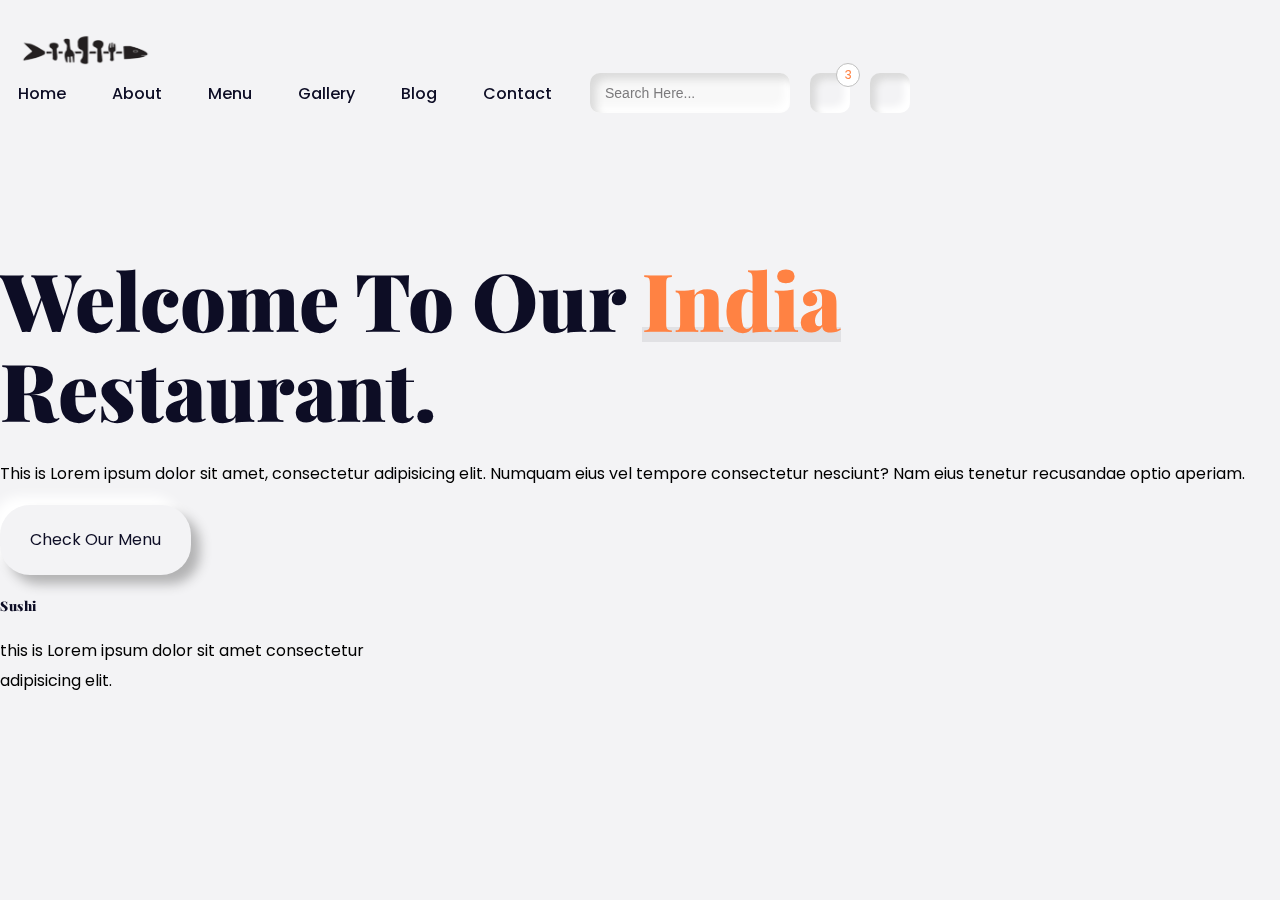
==== index.html @ f5c78d11 "Add files via upload" ====
<!DOCTYPE html>
<html lang="en">

<head>
    <meta charset="UTF-8">
    <meta http-equiv="X-UA-Compatible" content="IE=edge">
    <meta name="viewport" content="width=device-width, initial-scale=1.0">
    <title>Food Website</title>
    <!-- for icons  -->
    <link rel="stylesheet" href="https://unicons.iconscout.com/release/v4.0.0/css/line.css">
    <!-- bootstrap  -->
    <link rel="stylesheet" href="assets/css/bootstrap.min.css">
    <!-- for swiper slider  -->
    <link rel="stylesheet" href="assets/css/swiper-bundle.min.css">

    <!-- fancy box  -->
    <link rel="stylesheet" href="assets/css/jquery.fancybox.min.css">
    <!-- custom css  -->
    <link rel="stylesheet" href="style.css">
</head>

<body class="body-fixed">
    <!-- start of header  -->
    <header class="site-header">
        <div class="container">
            <div class="row">
                <div class="col-lg-2">
                    <div class="header-logo">
                        <a href="index.html">
                            <img src="logo.png" width="160" height="36" alt="Logo">
                        </a>
                    </div>
                </div>
                <div class="col-lg-10">
                    <div class="main-navigation">
                        <button class="menu-toggle"><span></span><span></span></button>
                        <nav class="header-menu">
                            <ul class="menu food-nav-menu">
                                <li><a href="#home">Home</a></li>
                                <li><a href="#about">About</a></li>
                                <li><a href="#menu">Menu</a></li>
                                <li><a href="#gallery">Gallery</a></li>
                                <li><a href="#blog">Blog</a></li>
                                <li><a href="#contact">Contact</a></li>
                            </ul>
                        </nav>
                        <div class="header-right">
                            <form action="#" class="header-search-form for-des">
                                <input type="search" class="form-input" placeholder="Search Here...">
                                <button type="submit">
                                    <i class="uil uil-search"></i>
                                </button>
                            </form>
                            <a href="javascript:void(0)" class="header-btn header-cart">
                                <i class="uil uil-shopping-bag"></i>
                                <span class="cart-number">3</span>
                            </a>
                            <a href="javascript:void(0)" class="header-btn">
                                <i class="uil uil-user-md"></i>
                            </a>
                        </div>
                    </div>
                </div>
            </div>
        </div>
    </header>
    <!-- header ends  -->

    <div id="viewport">
        <div id="js-scroll-content">
            <section class="main-banner" id="home">
                <div class="js-parallax-scene">
                    <div class="banner-shape-1 w-100" data-depth="0.30">
                        <img src="assets/images/berry.png" alt="">
                    </div>
                    <div class="banner-shape-2 w-100" data-depth="0.25">
                        <img src="assets/images/leaf.png" alt="">
                    </div>
                </div>
                <div class="sec-wp">
                    <div class="container">
                        <div class="row">
                            <div class="col-lg-6">
                                <div class="banner-text">
                                    <h1 class="h1-title">
                                        Welcome to our
                                        <span>India</span>
                                        restaurant.
                                    </h1>
                                    <p>This is Lorem ipsum dolor sit amet, consectetur adipisicing elit. Numquam eius
                                        vel tempore consectetur nesciunt? Nam eius tenetur recusandae optio aperiam.</p>
                                    <div class="banner-btn mt-4">
                                        <a href="#menu" class="sec-btn">Check our Menu</a>
                                    </div>
                                </div>
                            </div>
                            <div class="col-lg-6">
                                <div class="banner-img-wp">
                                    <div class="banner-img" style="background-image: url(assets/images/main-b.jpg);">
                                    </div>
                                </div>
                                <div class="banner-img-text mt-4 m-auto">
                                    <h5 class="h5-title">Sushi</h5>
                                    <p>this is Lorem ipsum dolor sit amet consectetur adipisicing elit.</p>
                                </div>
                            </div>
                        </div>
                    </div>
                </div>
            </section>


            <section class="brands-sec">
                <div class="container">
                    <div class="row">
                        <div class="col-lg-12">
                            <div class="brand-title mb-5">
                                <h5 class="h5-title">Trusted by 70+ companies</h5>
                            </div>
                            <div class="brands-row">
                                <div class="brands-box">
                                    <img src="assets/images/brands/b1.png" alt="">
                                </div>
                                <div class="brands-box">
                                    <img src="assets/images/brands/b2.png" alt="">
                                </div>
                                <div class="brands-box">
                                    <img src="assets/images/brands/b3.png" alt="">
                                </div>
                                <div class="brands-box">
                                    <img src="assets/images/brands/b4.png" alt="">
                                </div>
                                <div class="brands-box">
                                    <img src="assets/images/brands/b5.png" alt="">
                                </div>
                            </div>
                        </div>
                    </div>
                </div>
            </section>

            <section class="about-sec section" id="about">
                <div class="container">
                    <div class="row">
                        <div class="col-lg-12">
                            <div class="sec-title text-center mb-5">
                                <p class="sec-sub-title mb-3">About Us</p>
                                <h2 class="h2-title">Discover our <span>restaurant story</span></h2>
                                <div class="sec-title-shape mb-4">
                                    <img src="assets/images/title-shape.svg" alt="">
                                </div>
                                <p>This is Lorem ipsum dolor sit amet consectetur adipisicing elit. Saepe dolore at
                                    aspernatur eveniet temporibus placeat voluptatum quaerat accusamus possimus
                                    cupiditate, quidem impedit sed libero id perspiciatis esse earum repellat quam.
                                    Dolore modi temporibus quae possimus accusantium, cum corrupti sed deserunt iusto at
                                    sapiente nihil sint iste similique soluta dolor! Quod.</p>
                            </div>
                        </div>
                    </div>
                    <div class="row">
                        <div class="col-lg-8 m-auto">
                            <div class="about-video">
                                <div class="about-video-img" style="background-image: url(assets/images/about.jpg);">
                                </div>
                                <div class="play-btn-wp">
                                    <a href="assets/images/video.mp4" data-fancybox="video" class="play-btn">
                                        <i class="uil uil-play"></i>

                                    </a>
                                    <span>Watch The Recipe</span>
                                </div>
                            </div>
                        </div>
                    </div>
                </div>
            </section>

            <section style="background-image: url(assets/images/menu-bg.png);"
                class="our-menu section bg-light repeat-img" id="menu">
                <div class="sec-wp">
                    <div class="container">
                        <div class="row">
                            <div class="col-lg-12">
                                <div class="sec-title text-center mb-5">
                                    <p class="sec-sub-title mb-3">our menu</p>
                                    <h2 class="h2-title">wake up early, <span>eat fresh & healthy</span></h2>
                                    <div class="sec-title-shape mb-4">
                                        <img src="assets/images/title-shape.svg" alt="">
                                    </div>
                                </div>
                            </div>
                        </div>
                        <div class="menu-tab-wp">
                            <div class="row">
                                <div class="col-lg-12 m-auto">
                                    <div class="menu-tab text-center">
                                        <ul class="filters">
                                            <div class="filter-active"></div>
                                            <li class="filter" data-filter=".all, .breakfast, .lunch, .dinner">
                                                <img src="assets/images/menu-1.png" alt="">
                                                All
                                            </li>
                                            <li class="filter" data-filter=".breakfast">
                                                <img src="assets/images/menu-2.png" alt="">
                                                Breakfast
                                            </li>
                                            <li class="filter" data-filter=".lunch">
                                                <img src="assets/images/menu-3.png" alt="">
                                                Lunch
                                            </li>
                                            <li class="filter" data-filter=".dinner">
                                                <img src="assets/images/menu-4.png" alt="">
                                                Dinner
                                            </li>
                                        </ul>
                                    </div>
                                </div>
                            </div>
                        </div>
                        <div class="menu-list-row">
                            <div class="row g-xxl-5 bydefault_show" id="menu-dish">
                                <div class="col-lg-4 col-sm-6 dish-box-wp breakfast" data-cat="breakfast">
                                    <div class="dish-box text-center">
                                        <div class="dist-img">
                                            <img src="assets/images/dish/1.png" alt="">
                                        </div>
                                        <div class="dish-rating">
                                            5
                                            <i class="uil uil-star"></i>
                                        </div>
                                        <div class="dish-title">
                                            <h3 class="h3-title">Fresh Chicken Veggies</h3>
                                            <p>120 calories</p>
                                        </div>
                                        <div class="dish-info">
                                            <ul>
                                                <li>
                                                    <p>Type</p>
                                                    <b>Non Veg</b>
                                                </li>
                                                <li>
                                                    <p>Persons</p>
                                                    <b>2</b>
                                                </li>
                                            </ul>
                                        </div>
                                        <div class="dist-bottom-row">
                                            <ul>
                                                <li>
                                                    <b>Rs. 499</b>
                                                </li>
                                                <li>
                                                    <button class="dish-add-btn">
                                                        <i class="uil uil-plus"></i>
                                                    </button>
                                                </li>
                                            </ul>
                                        </div>
                                    </div>
                                </div>

                                <!-- 2 -->
                                <div class="col-lg-4 col-sm-6 dish-box-wp breakfast" data-cat="breakfast">
                                    <div class="dish-box text-center">
                                        <div class="dist-img">
                                            <img src="assets/images/dish/2.png" alt="">
                                        </div>
                                        <div class="dish-rating">
                                            4.3
                                            <i class="uil uil-star"></i>
                                        </div>
                                        <div class="dish-title">
                                            <h3 class="h3-title">Grilled Chicken</h3>
                                            <p>80 calories</p>
                                        </div>
                                        <div class="dish-info">
                                            <ul>
                                                <li>
                                                    <p>Type</p>
                                                    <b>Non Veg</b>
                                                </li>
                                                <li>
                                                    <p>Persons</p>
                                                    <b>1</b>
                                                </li>
                                            </ul>
                                        </div>
                                        <div class="dist-bottom-row">
                                            <ul>
                                                <li>
                                                    <b>Rs. 359</b>
                                                </li>
                                                <li>
                                                    <button class="dish-add-btn">
                                                        <i class="uil uil-plus"></i>
                                                    </button>
                                                </li>
                                            </ul>
                                        </div>
                                    </div>
                                </div>
                                <!-- 3 -->
                                <div class="col-lg-4 col-sm-6 dish-box-wp lunch" data-cat="lunch">
                                    <div class="dish-box text-center">
                                        <div class="dist-img">
                                            <img src="assets/images/dish/3.png" alt="">
                                        </div>
                                        <div class="dish-rating">
                                            4
                                            <i class="uil uil-star"></i>
                                        </div>
                                        <div class="dish-title">
                                            <h3 class="h3-title">Panner Noodles</h3>
                                            <p>100 calories</p>
                                        </div>
                                        <div class="dish-info">
                                            <ul>
                                                <li>
                                                    <p>Type</p>
                                                    <b>Veg</b>
                                                </li>
                                                <li>
                                                    <p>Persons</p>
                                                    <b>2</b>
                                                </li>
                                            </ul>
                                        </div>
                                        <div class="dist-bottom-row">
                                            <ul>
                                                <li>
                                                    <b>Rs. 149</b>
                                                </li>
                                                <li>
                                                    <button class="dish-add-btn">
                                                        <i class="uil uil-plus"></i>
                                                    </button>
                                                </li>
                                            </ul>
                                        </div>
                                    </div>
                                </div>

                                <!-- 4 -->
                                <div class="col-lg-4 col-sm-6 dish-box-wp lunch" data-cat="lunch">
                                    <div class="dish-box text-center">
                                        <div class="dist-img">
                                            <img src="assets/images/dish/4.png" alt="">
                                        </div>
                                        <div class="dish-rating">
                                            4.5
                                            <i class="uil uil-star"></i>
                                        </div>
                                        <div class="dish-title">
                                            <h3 class="h3-title">Chicken Noodles</h3>
                                            <p>120 calories</p>
                                        </div>
                                        <div class="dish-info">
                                            <ul>
                                                <li>
                                                    <p>Type</p>
                                                    <b>Non Veg</b>
                                                </li>
                                                <li>
                                                    <p>Persons</p>
                                                    <b>2</b>
                                                </li>
                                            </ul>
                                        </div>
                                        <div class="dist-bottom-row">
                                            <ul>
                                                <li>
                                                    <b>Rs. 379</b>
                                                </li>
                                                <li>
                                                    <button class="dish-add-btn">
                                                        <i class="uil uil-plus"></i>
                                                    </button>
                                                </li>
                                            </ul>
                                        </div>
                                    </div>
                                </div>

                                <!-- 5 -->
                                <div class="col-lg-4 col-sm-6 dish-box-wp dinner" data-cat="dinner">
                                    <div class="dish-box text-center">
                                        <div class="dist-img">
                                            <img src="assets/images/dish/5.png" alt="">
                                        </div>
                                        <div class="dish-rating">
                                            5
                                            <i class="uil uil-star"></i>
                                        </div>
                                        <div class="dish-title">
                                            <h3 class="h3-title">Bread Boiled Egg</h3>
                                            <p>120 calories</p>
                                        </div>
                                        <div class="dish-info">
                                            <ul>
                                                <li>
                                                    <p>Type</p>
                                                    <b>Non Veg</b>
                                                </li>
                                                <li>
                                                    <p>Persons</p>
                                                    <b>2</b>
                                                </li>
                                            </ul>
                                        </div>
                                        <div class="dist-bottom-row">
                                            <ul>
                                                <li>
                                                    <b>Rs. 99</b>
                                                </li>
                                                <li>
                                                    <button class="dish-add-btn">
                                                        <i class="uil uil-plus"></i>
                                                    </button>
                                                </li>
                                            </ul>
                                        </div>
                                    </div>
                                </div>
                                <!-- 6 -->
                                <div class="col-lg-4 col-sm-6 dish-box-wp dinner" data-cat="dinner">
                                    <div class="dish-box text-center">
                                        <div class="dist-img">
                                            <img src="assets/images/dish/6.png" alt="">
                                        </div>
                                        <div class="dish-rating">
                                            5
                                            <i class="uil uil-star"></i>
                                        </div>
                                        <div class="dish-title">
                                            <h3 class="h3-title">Immunity Dish</h3>
                                            <p>120 calories</p>
                                        </div>
                                        <div class="dish-info">
                                            <ul>
                                                <li>
                                                    <p>Type</p>
                                                    <b>Veg</b>
                                                </li>
                                                <li>
                                                    <p>Persons</p>
                                                    <b>2</b>
                                                </li>
                                            </ul>
                                        </div>
                                        <div class="dist-bottom-row">
                                            <ul>
                                                <li>
                                                    <b>Rs. 159</b>
                                                </li>
                                                <li>
                                                    <button class="dish-add-btn">
                                                        <i class="uil uil-plus"></i>
                                                    </button>
                                                </li>
                                            </ul>
                                        </div>
                                    </div>
                                </div>
                            </div>
                        </div>
                    </div>
                </div>
            </section>

            <section class="two-col-sec section">
                <div class="container">
                    <div class="row align-items-center">
                        <div class="col-lg-5">
                            <div class="sec-img mt-5">
                                <img src="assets/images/pizza.png" alt="">
                            </div>
                        </div>
                        <div class="col-lg-7">
                            <div class="sec-text">
                                <h2 class="xxl-title">Chicken Pepperoni</h2>
                                <p>This is Lorem ipsum dolor sit amet consectetur adipisicing elit. Amet dolores
                                    eligendi earum eveniet soluta officiis asperiores repellat, eum praesentium nihil
                                    totam. Non ipsa expedita repellat atque mollitia praesentium assumenda quo
                                    distinctio excepturi nobis tenetur, cum ab vitae fugiat hic aspernatur? Quos
                                    laboriosam, repudiandae exercitationem atque a excepturi vel. Voluptas, ipsa.</p>
                                <p>This is Lorem ipsum dolor sit amet consectetur adipisicing elit. At fugit laborum
                                    voluptas magnam sed ad illum? Minus officiis quod deserunt.</p>

                            </div>
                        </div>
                    </div>
                </div>
            </section>

            <section class="two-col-sec section pt-0">
                <div class="container">
                    <div class="row align-items-center">
                        <div class="col-lg-6 order-lg-1 order-2">
                            <div class="sec-text">
                                <h2 class="xxl-title">Chicken Pepperoni</h2>
                                <p>This is Lorem ipsum dolor sit amet consectetur adipisicing elit. Amet dolores
                                    eligendi earum eveniet soluta officiis asperiores repellat, eum praesentium nihil
                                    totam. Non ipsa expedita repellat atque mollitia praesentium assumenda quo
                                    distinctio excepturi nobis tenetur, cum ab vitae fugiat hic aspernatur? Quos
                                    laboriosam, repudiandae exercitationem atque a excepturi vel. Voluptas, ipsa.</p>
                                <p>This is Lorem ipsum dolor sit amet consectetur adipisicing elit. At fugit laborum
                                    voluptas magnam sed ad illum? Minus officiis quod deserunt.</p>
                            </div>
                        </div>
                        <div class="col-lg-6 order-lg-2 order-1">
                            <div class="sec-img">
                                <img src="assets/images/sushi.png" alt="">
                            </div>
                        </div>
                    </div>
                </div>
            </section>

            <section class="book-table section bg-light">
                <div class="book-table-shape">
                    <img src="assets/images/table-leaves-shape.png" alt="">
                </div>

                <div class="book-table-shape book-table-shape2">
                    <img src="assets/images/table-leaves-shape.png" alt="">
                </div>

                <div class="sec-wp">
                    <div class="container">
                        <div class="row">
                            <div class="col-lg-12">
                                <div class="sec-title text-center mb-5">
                                    <p class="sec-sub-title mb-3">Book Table</p>
                                    <h2 class="h2-title">Opening Table</h2>
                                    <div class="sec-title-shape mb-4">
                                        <img src="assets/images/title-shape.svg" alt="">
                                    </div>
                                </div>
                            </div>
                        </div>

                        <div class="book-table-info">
                            <div class="row align-items-center">
                                <div class="col-lg-4">
                                    <div class="table-title text-center">
                                        <h3>Monday to Thrusday</h3>
                                        <p>9:00 am - 22:00 pm</p>
                                    </div>
                                </div>
                                <div class="col-lg-4">
                                    <div class="call-now text-center">
                                        <i class="uil uil-phone"></i>
                                        <a href="tel:+91-8866998866">+91 - 8866998866</a>
                                    </div>
                                </div>
                                <div class="col-lg-4">
                                    <div class="table-title text-center">
                                        <h3>Friday to Sunday</h3>
                                        <p>11::00 am to 20:00 pm</p>
                                    </div>
                                </div>
                            </div>
                        </div>

                        <div class="row" id="gallery">
                            <div class="col-lg-10 m-auto">
                                <div class="book-table-img-slider" id="icon">
                                    <div class="swiper-wrapper">
                                        <a href="assets/images/bt1.jpg" data-fancybox="table-slider"
                                            class="book-table-img back-img swiper-slide"
                                            style="background-image: url(assets/images/bt1.jpg)"></a>
                                        <a href="assets/images/bt2.jpg" data-fancybox="table-slider"
                                            class="book-table-img back-img swiper-slide"
                                            style="background-image: url(assets/images/bt2.jpg)"></a>
                                        <a href="assets/images/bt3.jpg" data-fancybox="table-slider"
                                            class="book-table-img back-img swiper-slide"
                                            style="background-image: url(assets/images/bt3.jpg)"></a>
                                        <a href="assets/images/bt4.jpg" data-fancybox="table-slider"
                                            class="book-table-img back-img swiper-slide"
                                            style="background-image: url(assets/images/bt4.jpg)"></a>
                                        <a href="assets/images/bt1.jpg" data-fancybox="table-slider"
                                            class="book-table-img back-img swiper-slide"
                                            style="background-image: url(assets/images/bt1.jpg)"></a>
                                        <a href="assets/images/bt2.jpg" data-fancybox="table-slider"
                                            class="book-table-img back-img swiper-slide"
                                            style="background-image: url(assets/images/bt2.jpg)"></a>
                                        <a href="assets/images/bt3.jpg" data-fancybox="table-slider"
                                            class="book-table-img back-img swiper-slide"
                                            style="background-image: url(assets/images/bt3.jpg)"></a>
                                        <a href="assets/images/bt4.jpg" data-fancybox="table-slider"
                                            class="book-table-img back-img swiper-slide"
                                            style="background-image: url(assets/images/bt4.jpg)"></a>
                                    </div>

                                    <div class="swiper-button-wp">
                                        <div class="swiper-button-prev swiper-button">
                                            <i class="uil uil-angle-left"></i>
                                        </div>
                                        <div class="swiper-button-next swiper-button">
                                            <i class="uil uil-angle-right"></i>
                                        </div>
                                    </div>
                                    <div class="swiper-pagination"></div>
                                </div>
                            </div>
                        </div>


                    </div>
                </div>

            </section>

            <section class="our-team section">
                <div class="sec-wp">
                    <div class="container">
                        <div class="row">
                            <div class="col-lg-12">
                                <div class="sec-title text-center mb-5">
                                    <p class="sec-sub-title mb-3">Our Team</p>
                                    <h2 class="h2-title">Meet our Chefs</h2>
                                    <div class="sec-title-shape mb-4">
                                        <img src="assets/images/title-shape.svg" alt="">
                                    </div>
                                </div>
                            </div>
                        </div>
                        <div class="row team-slider">
                            <div class="swiper-wrapper">
                                <div class="col-lg-4 swiper-slide">
                                    <div class="team-box text-center">
                                        <div style="background-image: url(assets/images/chef/c1.jpg);"
                                            class="team-img back-img">

                                        </div>
                                        <h3 class="h3-title">Nilay Hirpara</h3>
                                        <div class="social-icon">
                                            <ul>
                                                <li>
                                                    <a href="#"><i class="uil uil-facebook-f"></i></a>
                                                </li>
                                                <li>
                                                    <a href="#">
                                                        <i class="uil uil-instagram"></i>
                                                    </a>
                                                </li>
                                                <li>
                                                    <a href="#">
                                                        <i class="uil uil-youtube"></i>
                                                    </a>
                                                </li>
                                            </ul>
                                        </div>
                                    </div>
                                </div>
                                <div class="col-lg-4 swiper-slide">
                                    <div class="team-box text-center">
                                        <div style="background-image: url(assets/images/chef/c2.jpg);"
                                            class="team-img back-img">

                                        </div>
                                        <h3 class="h3-title">Ravi Kumawat</h3>
                                        <div class="social-icon">
                                            <ul>
                                                <li>
                                                    <a href="#"><i class="uil uil-facebook-f"></i></a>
                                                </li>
                                                <li>
                                                    <a href="#">
                                                        <i class="uil uil-instagram"></i>
                                                    </a>
                                                </li>
                                                <li>
                                                    <a href="#">
                                                        <i class="uil uil-youtube"></i>
                                                    </a>
                                                </li>
                                            </ul>
                                        </div>
                                    </div>
                                </div>
                                <div class="col-lg-4 swiper-slide">
                                    <div class="team-box text-center">
                                        <div style="background-image: url(assets/images/chef/c3.jpg);"
                                            class="team-img back-img">

                                        </div>
                                        <h3 class="h3-title">Navnit Kumar</h3>
                                        <div class="social-icon">
                                            <ul>
                                                <li>
                                                    <a href="#"><i class="uil uil-facebook-f"></i></a>
                                                </li>
                                                <li>
                                                    <a href="#">
                                                        <i class="uil uil-instagram"></i>
                                                    </a>
                                                </li>
                                                <li>
                                                    <a href="#">
                                                        <i class="uil uil-youtube"></i>
                                                    </a>
                                                </li>
                                            </ul>
                                        </div>
                                    </div>
                                </div>
                                <div class="col-lg-4 swiper-slide">
                                    <div class="team-box text-center">
                                        <div style="background-image: url(assets/images/chef/c4.jpg);"
                                            class="team-img back-img">

                                        </div>
                                        <h3 class="h3-title">Pranav Badgal</h3>
                                        <div class="social-icon">
                                            <ul>
                                                <li>
                                                    <a href="#"><i class="uil uil-facebook-f"></i></a>
                                                </li>
                                                <li>
                                                    <a href="#">
                                                        <i class="uil uil-instagram"></i>
                                                    </a>
                                                </li>
                                                <li>
                                                    <a href="#">
                                                        <i class="uil uil-youtube"></i>
                                                    </a>
                                                </li>
                                            </ul>
                                        </div>
                                    </div>
                                </div>
                                <div class="col-lg-4 swiper-slide">
                                    <div class="team-box text-center">
                                        <div style="background-image: url(assets/images/chef/c5.jpg);"
                                            class="team-img back-img">

                                        </div>
                                        <h3 class="h3-title">Priyotosh Dey</h3>
                                        <div class="social-icon">
                                            <ul>
                                                <li>
                                                    <a href="#"><i class="uil uil-facebook-f"></i></a>
                                                </li>
                                                <li>
                                                    <a href="#">
                                                        <i class="uil uil-instagram"></i>
                                                    </a>
                                                </li>
                                                <li>
                                                    <a href="#">
                                                        <i class="uil uil-youtube"></i>
                                                    </a>
                                                </li>
                                            </ul>
                                        </div>
                                    </div>
                                </div>
                            </div>
                            <div class="swiper-button-wp">
                                <div class="swiper-button-prev swiper-button">
                                    <i class="uil uil-angle-left"></i>
                                </div>
                                <div class="swiper-button-next swiper-button">
                                    <i class="uil uil-angle-right"></i>
                                </div>
                            </div>
                            <div class="swiper-pagination"></div>
                        </div>
                    </div>
                </div>
            </section>

            <section class="testimonials section bg-light">
                <div class="sec-wp">
                    <div class="container">
                        <div class="row">
                            <div class="col-lg-12">
                                <div class="sec-title text-center mb-5">
                                    <p class="sec-sub-title mb-3">What they say</p>
                                    <h2 class="h2-title">What our customers <span>say about us</span></h2>
                                    <div class="sec-title-shape mb-4">
                                        <img src="assets/images/title-shape.svg" alt="">
                                    </div>
                                </div>
                            </div>
                        </div>
                        <div class="row">
                            <div class="col-lg-5">
                                <div class="testimonials-img">
                                    <img src="assets/images/testimonial-img.png" alt="">
                                </div>
                            </div>
                            <div class="col-lg-7">
                                <div class="row">
                                    <div class="col-sm-6">
                                        <div class="testimonials-box">
                                            <div class="testimonial-box-top">
                                                <div class="testimonials-box-img back-img"
                                                    style="background-image: url(assets/images/testimonials/t1.jpg);">
                                                </div>
                                                <div class="star-rating-wp">
                                                    <div class="star-rating">
                                                        <span class="star-rating__fill" style="width:85%"></span>
                                                    </div>
                                                </div>

                                            </div>
                                            <div class="testimonials-box-text">
                                                <h3 class="h3-title">
                                                    Nilay Hirpara
                                                </h3>
                                                <p>Lorem, ipsum dolor sit amet consectetur adipisicing elit. Itaque,
                                                    quisquam.</p>
                                            </div>
                                        </div>
                                    </div>
                                    <div class="col-sm-6">
                                        <div class="testimonials-box">
                                            <div class="testimonial-box-top">
                                                <div class="testimonials-box-img back-img"
                                                    style="background-image: url(assets/images/testimonials/t2.jpg);">
                                                </div>
                                                <div class="star-rating-wp">
                                                    <div class="star-rating">
                                                        <span class="star-rating__fill" style="width:80%"></span>
                                                    </div>
                                                </div>

                                            </div>
                                            <div class="testimonials-box-text">
                                                <h3 class="h3-title">
                                                    Ravi Kumawat
                                                </h3>
                                                <p>Lorem, ipsum dolor sit amet consectetur adipisicing elit. Itaque,
                                                    quisquam.</p>
                                            </div>
                                        </div>
                                    </div>
                                    <div class="col-sm-6">
                                        <div class="testimonials-box">
                                            <div class="testimonial-box-top">
                                                <div class="testimonials-box-img back-img"
                                                    style="background-image: url(assets/images/testimonials/t3.jpg);">
                                                </div>
                                                <div class="star-rating-wp">
                                                    <div class="star-rating">
                                                        <span class="star-rating__fill" style="width:89%"></span>
                                                    </div>
                                                </div>

                                            </div>
                                            <div class="testimonials-box-text">
                                                <h3 class="h3-title">
                                                    Navnit Kumar
                                                </h3>
                                                <p>Lorem, ipsum dolor sit amet consectetur adipisicing elit. Itaque,
                                                    quisquam.</p>
                                            </div>
                                        </div>
                                    </div>
                                    <div class="col-sm-6">
                                        <div class="testimonials-box">
                                            <div class="testimonial-box-top">
                                                <div class="testimonials-box-img back-img"
                                                    style="background-image: url(assets/images/testimonials/t4.jpg);">
                                                </div>
                                                <div class="star-rating-wp">
                                                    <div class="star-rating">
                                                        <span class="star-rating__fill" style="width:100%"></span>
                                                    </div>
                                                </div>

                                            </div>
                                            <div class="testimonials-box-text">
                                                <h3 class="h3-title">
                                                    Somyadeep Bhowmik
                                                </h3>
                                                <p>Lorem, ipsum dolor sit amet consectetur adipisicing elit. Itaque,
                                                    quisquam.</p>
                                            </div>
                                        </div>
                                    </div>
                                </div>
                            </div>
                        </div>
                    </div>
                </div>
            </section>

            <section class="faq-sec section-repeat-img" style="background-image: url(assets/images/faq-bg.png);">
                <div class="sec-wp">
                    <div class="container">
                        <div class="row">
                            <div class="col-lg-12">
                                <div class="sec-title text-center mb-5">
                                    <p class="sec-sub-title mb-3">faqs</p>
                                    <h2 class="h2-title">Frequently <span>asked questions</span></h2>
                                    <div class="sec-title-shape mb-4">
                                        <img src="assets/images/title-shape.svg" alt="">
                                    </div>
                                </div>
                            </div>
                        </div>

                        <div class="faq-row">
                            <div class="faq-box">
                                <h4 class="h4-title">What are the login hours?</h4>
                                <p>It is Lorem ipsum dolor, sit amet consectetur adipisicing elit. Temporibus ipsum
                                    vitae fugit laboriosam dolor distinctio.</p>
                            </div>
                            <div class="faq-box">
                                <h4 class="h4-title">What do i get my refund?</h4>
                                <p>It is Lorem ipsum dolor, sit amet consectetur adipisicing elit. Temporibus ipsum
                                    vitae fugit laboriosam dolor distinctio. Lorem ipsum dolor sit amet.</p>
                            </div>
                            <div class="faq-box">
                                <h4 class="h4-title">How long it will take food to arrive?</h4>
                                <p>It is Lorem ipsum dolor, sit amet consectetur adipisicing elit. Temporibus ipsum
                                    vitae fugit laboriosam dolor distinctio.</p>
                            </div>
                            <div class="faq-box">
                                <h4 class="h4-title">Does your restaurant has both veg and non veg?</h4>
                                <p>It is Lorem ipsum dolor, sit amet consectetur adipisicing elit. Temporibus ipsum
                                    vitae fugit laboriosam dolor distinctio. Lorem ipsum, dolor sit amet consectetur
                                    adipisicing elit. Voluptates, distinctio?</p>
                            </div>
                            <div class="faq-box">
                                <h4 class="h4-title">What is cost of food delivery?</h4>
                                <p>It is Lorem ipsum dolor, sit amet consectetur adipisicing elit. Temporibus ipsum
                                    vitae fugit laboriosam dolor distinctio. Lorem ipsum dolor sit amet consectetur,
                                    adipisicing elit. Nam officiis ducimus, cum enim repudiandae animi.</p>
                            </div>
                            <div class="faq-box">
                                <h4 class="h4-title">Who is eligible for pro membership?</h4>
                                <p>It is Lorem ipsum dolor, sit amet consectetur adipisicing elit. Temporibus ipsum
                                    vitae fugit laboriosam dolor distinctio. </p>
                            </div>
                        </div>

                    </div>
                </div>

            </section>


            <div class="bg-pattern bg-light repeat-img"
                style="background-image: url(assets/images/blog-pattern-bg.png);">
                <section class="blog-sec section" id="blog">
                    <div class="sec-wp">
                        <div class="container">
                            <div class="row">
                                <div class="col-lg-12">
                                    <div class="sec-title text-center mb-5">
                                        <p class="sec-sub-title mb-3">Our blog</p>
                                        <h2 class="h2-title">Latest Publications</span></h2>
                                        <div class="sec-title-shape mb-4">
                                            <img src="assets/images/title-shape.svg" alt="">
                                        </div>
                                    </div>
                                </div>
                            </div>
                            <div class="row">
                                <div class="col-lg-4">
                                    <div class="blog-box">
                                        <div class="blog-img back-img"
                                            style="background-image: url(assets/images/blog/blog1.jpg);"></div>
                                        <div class="blog-text">
                                            <p class="blog-date">September.15.2021</p>
                                            <a href="#" class="h4-title">Energy Drink which you can make at home.</a>
                                            <p>Lorem ipsum dolor sit amet consectetur, adipisicing elit. Pariatur ipsa
                                                explicabo atque reprehenderit beatae! Accusantium soluta consequuntur
                                                blanditiis amet ad.</p>
                                            <a href="#" class="sec-btn">Read More</a>
                                        </div>
                                    </div>
                                </div>
                                <div class="col-lg-4">
                                    <div class="blog-box">
                                        <div class="blog-img back-img"
                                            style="background-image: url(assets/images/blog/blog2.jpg);"></div>
                                        <div class="blog-text">
                                            <p class="blog-date">October.15.2021</p>
                                            <a href="#" class="h4-title">Fresh Veggie and rice combo for dinner.</a>
                                            <p>Lorem ipsum dolor sit amet consectetur, adipisicing elit. Pariatur ipsa
                                                explicabo atque reprehenderit beatae! Accusantium soluta consequuntur
                                                blanditiis amet ad.</p>
                                            <a href="#" class="sec-btn">Read More</a>
                                        </div>
                                    </div>
                                </div>
                                <div class="col-lg-4">
                                    <div class="blog-box">
                                        <div class="blog-img back-img"
                                            style="background-image: url(assets/images/blog/blog3.jpg);"></div>
                                        <div class="blog-text">
                                            <p class="blog-date">November.15.2021</p>
                                            <a href="#" class="h4-title">Chicken burger with double nuggets</a>
                                            <p>Lorem ipsum dolor sit amet consectetur, adipisicing elit. Pariatur ipsa
                                                explicabo atque reprehenderit beatae! Accusantium soluta consequuntur
                                                blanditiis amet ad.</p>
                                            <a href="#" class="sec-btn">Read More</a>
                                        </div>
                                    </div>
                                </div>
                            </div>
                        </div>
                    </div>
                </section>

                <section class="newsletter-sec section pt-0">
                    <div class="sec-wp">
                        <div class="container">
                            <div class="row">
                                <div class="col-lg-8 m-auto">
                                    <div class="newsletter-box text-center back-img white-text"
                                        style="background-image: url(assets/images/news.jpg);">
                                        <div class="bg-overlay dark-overlay"></div>
                                        <div class="sec-wp">
                                            <div class="newsletter-box-text">
                                                <h2 class="h2-title">Subscribe our newsletter</h2>
                                                <p>This is Lorem ipsum dolor sit amet consectetur adipisicing elit ad
                                                    veritatis.</p>
                                            </div>
                                            <form action="#" class="newsletter-form">
                                                <input type="email" class="form-input"
                                                    placeholder="Enter your Email Here" required>
                                                <button type="submit" class="sec-btn primary-btn">Submit</button>
                                            </form>
                                        </div>
                                    </div>
                                </div>
                            </div>
                        </div>
                    </div>
                </section>
            </div>

            <!-- footer starts  -->
            <footer class="site-footer" id="contact">
                <div class="top-footer section">
                    <div class="sec-wp">
                        <div class="container">
                            <div class="row">
                                <div class="col-lg-4">
                                    <div class="footer-info">
                                        <div class="footer-logo">
                                            <a href="index.html">
                                                <img src="logo.png" alt="">
                                            </a>
                                        </div>
                                        <p>Lorem ipsum, dolor sit amet consectetur adipisicing elit. Mollitia, tenetur.
                                        </p>
                                        <div class="social-icon">
                                            <ul>
                                                <li>
                                                    <a href="#">
                                                        <i class="uil uil-facebook-f"></i>
                                                    </a>
                                                </li>
                                                <li>
                                                    <a href="#">
                                                        <i class="uil uil-instagram"></i>
                                                    </a>
                                                </li>
                                                <li>
                                                    <a href="#">
                                                        <i class="uil uil-github-alt"></i>
                                                    </a>
                                                </li>
                                                <li>
                                                    <a href="#">
                                                        <i class="uil uil-youtube"></i>
                                                    </a>
                                                </li>
                                            </ul>
                                        </div>
                                    </div>
                                </div>
                                <div class="col-lg-8">
                                    <div class="footer-flex-box">
                                        <div class="footer-table-info">
                                            <h3 class="h3-title">open hours</h3>
                                            <ul>
                                                <li><i class="uil uil-clock"></i> Mon-Thurs : 9am - 22pm</li>
                                                <li><i class="uil uil-clock"></i> Fri-Sun : 11am - 22pm</li>
                                            </ul>
                                        </div>
                                        <div class="footer-menu food-nav-menu">
                                            <h3 class="h3-title">Links</h3>
                                            <ul class="column-2">
                                                <li>
                                                    <a href="#home" class="footer-active-menu">Home</a>
                                                </li>
                                                <li><a href="#about">About</a></li>
                                                <li><a href="#menu">Menu</a></li>
                                                <li><a href="#gallery">Gallery</a></li>
                                                <li><a href="#blog">Blog</a></li>
                                                <li><a href="#contact">Contact</a></li>
                                            </ul>
                                        </div>
                                        <div class="footer-menu">
                                            <h3 class="h3-title">Company</h3>
                                            <ul>
                                                <li><a href="#">Terms & Conditions</a></li>
                                                <li><a href="#">Privacy Policy</a></li>
                                                <li><a href="#">Cookie Policy</a></li>
                                            </ul>
                                        </div>
                                    </div>
                                </div>
                            </div>
                        </div>
                    </div>
                </div>
                <div class="bottom-footer">
                    <div class="container">
                        <div class="row">
                            <div class="col-lg-12 text-center">
                                <div class="copyright-text">
                                    <p>Copyright &copy; 2021 <span class="name">TechieCoder.</span>All Rights Reserved.
                                    </p>
                                </div>
                            </div>
                        </div>
                        <button class="scrolltop"><i class="uil uil-angle-up"></i></button>
                    </div>
                </div>
            </footer>



        </div>
    </div>





    <!-- jquery  -->
    <script src="assets/js/jquery-3.5.1.min.js"></script>
    <!-- bootstrap -->
    <script src="assets/js/bootstrap.min.js"></script>
    <script src="assets/js/popper.min.js"></script>

    <!-- fontawesome  -->
    <script src="assets/js/font-awesome.min.js"></script>

    <!-- swiper slider  -->
    <script src="assets/js/swiper-bundle.min.js"></script>

    <!-- mixitup -- filter  -->
    <script src="assets/js/jquery.mixitup.min.js"></script>

    <!-- fancy box  -->
    <script src="assets/js/jquery.fancybox.min.js"></script>

    <!-- parallax  -->
    <script src="assets/js/parallax.min.js"></script>

    <!-- gsap  -->
    <script src="assets/js/gsap.min.js"></script>

    <!-- scroll trigger  -->
    <script src="assets/js/ScrollTrigger.min.js"></script>
    <!-- scroll to plugin  -->
    <script src="assets/js/ScrollToPlugin.min.js"></script>
    <!-- rellax  -->
    <!-- <script src="assets/js/rellax.min.js"></script> -->
    <!-- <script src="assets/js/rellax-custom.js"></script> -->
    <!-- smooth scroll  -->
    <script src="assets/js/smooth-scroll.js"></script>
    <!-- custom js  -->
    <script src="main.js"></script>

</body>

</html>
---- style.css ----
@import url('https://fonts.googleapis.com/css2?family=Playfair+Display:ital,wght@0,400;0,500;0,600;0,700;0,800;0,900;1,400;1,500;1,600;1,700;1,800;1,900&family=Poppins:ital,wght@0,100;0,200;0,300;0,400;0,500;0,600;0,700;0,800;1,100;1,200;1,300;1,400;1,500;1,600;1,700&display=swap');
/* font-family: 'Playfair Display', serif;
font-family: 'Poppins', sans-serif; */

body {
    font-family: 'Poppins', sans-serif;
    text-rendering: optimizeLegibility !important;
    background: #f3f3f5;
}

.body-fixed {
    position: fixed;
    width: 100%;
    height: 100vh;
    top: auto;
    left: auto;
}

body, html {
    overflow-x: hidden;
}

img {
    max-width: 100%;
}

.site-header {
    position: fixed;
    padding: 30px 0;
    display: flex;
    align-items: center;
    top: 0;
    left: 0;
    width: 100%;
    z-index: 99;
    transition: 0.5s;
    border-bottom: 1px solid transparent;
}

.site-header.sticky_head {
    background: rgb(255 255 255 / 80%);
    padding: 20px 0;
    border-color: #f2f2f2;
    backdrop-filter: blur(20px);
}

.main-navigation {
    display: flex;
    width: 100%;
    height: 100%;
    justify-content: flex-end;
    align-items: center;
}

.main-navigation .menu li {
    display: inline-block;
    position: relative;
    margin: 0 6px;
}

.main-navigation .menu li:first-child {
    margin-left: 0;
}

.main-navigation .menu li:last-child {
    margin-right: 0;
}

.main-navigation .menu li:hover>ul, .main-navigation .menu li.focus>ul {
    opacity: 1;
    margin-top: 6px;
    visibility: visible;
}

a {
    background-color: transparent;
    text-decoration: none !important;
    outline: none !important;
}

ul {
    list-style: none;
    margin: 0;
    padding: 0;
}

.main-navigation .menu ul a {
    width: 200px;
}

.main-navigation .menu li:hover>ul, .main-navigation .menu li.focus>ul {
    left: auto;
}

.main-navigation .menu li a {
    display: flex;
    transition: 0.3s;
    position: relative;
    justify-content: center;
    align-items: center;
    color: #0d0d25;
    text-transform: capitalize;
    font-weight: 500;
    padding: 5px 18px;
    border-radius: 30px;
}

.main-navigation .menu li a:hover, .main-navigation .menu li .active-menu, .main-navigation .menu .sub-menu li .active-sub-menu {
    color: #ff8243;
    background: #f3f3f5;
    box-shadow: inset 8px 8px 12px #e2e2e2, inset -8px -8px 12px #ffffff;
}

.header-right {
    margin-left: 40px;
    display: flex;
    flex-wrap: wrap;
    align-items: center;
}

.header-btn {
    width: 40px;
    height: 40px;
    display: inline-flex;
    justify-content: center;
    border-radius: 10px;
    position: relative;
    margin-left: 20px;
    transition: 0.3s;
    box-shadow: inset 6px 6px 7px #dadada, inset -6px -6px 7px #ffffff;
    align-items: center;
}

.cart-number {
    position: absolute;
    top: -10px;
    right: -10px;
    width: 22px;
    height: 22px;
    display: flex;
    justify-content: center;
    align-items: center;
    border-radius: 50%;
    background: #ffffff;
    font-size: 12px;
    border: 1px solid #bfbfbf;
    color: #ff8243;
}

.header-btn:hover {
    background: linear-gradient(145deg, #dcdcdc, #ffffff);
    box-shadow: 20px 20px 60px #cfcfd0, -20px -20px 60px #ffffff;
}

.header-search-form {
    position: relative;
}

.for-des {
    display: block !important;
}

.header-search-form button {
    background: transparent;
    border: none;
    padding: 0;
    position: absolute;
    right: 0;
    top: 50%;
    transform: translate(0, -50%);
    width: 48px;
    height: 100%;
    opacity: 0.5;
}

.header-search-form .form-input {
    font-size: 14px;
    padding-right: 40px;
    width: 200px;
    height: 40px;
}

.form-input::placeholder {
    color: rgba(70 69 71 / 0.7);
}

.form-input {
    width: 100%;
    height: 50px;
    outline: none !important;
    padding: 10px 15px;
    color: #0d0d25;
    -webkit-appearance: none;
    border-radius: 10px;
    border: none;
    background: #f8f8f8;
    box-shadow: inset 6px 6px 8px #dadada, inset -6px -6px 8px #ffffff;
}

* {
    -webkit-tap-highlight-color: transparent;
}

.uil {
    color: #ff8243;
}

@media screen and (min-width: 992px) {
    .menu-toggle {
        display: none;
    }
}

@media (min-width: 1500px) {
    .container {
        max-width: 1368px;
    }
}

@media (min-width: 2100px) {
    .container {
        max-width: 1400px;
    }
    p, body, button, input {
        font-size: 18px;
        line-height: 32px;
    }
}

@media (max-width: 1399px) {
    .header-right {
        margin-left: 20px;
    }
    .main-navigation .menu li {
        margin: 0 3px;
    }
}

@media (max-width: 1199px) {
    .header-btn {
        margin-left: 10px;
    }
    .header-right {
        margin-left: 10px;
    }
    .main-navigation .menu li {
        margin: 0;
    }
    .main-navigation .menu li a {
        padding: 4px 15px;
        font-size: 15px;
    }
    .header-search-form .form-input {
        width: 170px;
    }
}

@media (max-width: 991px) {
    .section {
        padding-top: 85px;
        padding-bottom: 85px;
    }
    .for-des {
        display: none !important;
    }
    .for-mob {
        display: block !important;
    }
    .site-header .container {
        max-width: 100%;
        padding: 0;
        height: 100%;
    }
    .site-header .container .row {
        margin: 0;
        height: 100%;
    }
    .site-header .container .row .col-lg-2 {
        width: auto;
        padding: 0;
        height: 100%;
        position: absolute;
        top: 0;
        left: 30px;
        z-index: 2;
        display: flex;
        align-items: center;
    }
    .menu-toggle {
        position: absolute;
        top: 50%;
        right: 30px;
        border: none;
        outline: none !important;
        background: transparent;
        width: 40px;
        height: 40px;
        transform: translate(0, -50%);
        z-index: 100;
        box-shadow: inset 6px 6px 7px #dadada, -6px -6px 10px #ffffff;
        border-radius: 10px;
        padding: 0 8px;
    }
    .menu-toggle span {
        display: block;
        width: 100%;
        height: 4px;
        background: #ff8243;
        margin-bottom: 5px;
        transition: 0.3s;
        border-radius: 5px;
        position: relative;
    }
    .menu-toggle span:last-child {
        margin: 0;
    }
    .toggled .menu-toggle span:nth-child(1) {
        transform: rotate(45deg);
        top: 5px;
    }
    .toggled .menu-toggle span:nth-child(2) {
        transform: rotate(-45deg);
        top: -4px;
    }
    .toggled .menu-toggle span:nth-child(3) {
        opacity: 0;
        height: 0;
    }
    .toggled .header-menu {
        transform: translateY(0);
    }
    .header-menu {
        height: 100vh;
        position: absolute;
        top: 0;
        left: 0;
        width: 100%;
        padding-top: max(9vh, 30px);
        padding-left: max(6vh, 30px);
        z-index: 99;
        transition: 1s cubic-bezier(0.165, 0.84, 0.44, 1);
        overflow-y: auto;
        transform: translateY(-100%);
        background-image: url(assets/images/blog-pattern-bg.png);
        background-position: center;
        background-color: #f3f3f5;
    }
    .main-navigation .menu li {
        display: block;
        float: none;
        margin: 0;
        margin-bottom: max(20px, 4vh);
    }
    .main-navigation .menu li a {
        display: inline-block;
        font-size: max(16px, 2vh);
    }
    .main-navigation .menu .sub-menu {
        max-width: 220px;
        opacity: 1;
        visibility: visible;
        display: none;
    }
    .main-navigation .menu .sub-menu li {
        margin-bottom: 5px;
    }
    .main-navigation .menu li:last-child {
        margin: 0;
    }
    .main-navigation .menu .sub-menu li a {
        color: #ff8243;
    }
    .header-btn.header-cart {
        display: none;
    }
    .header-btn {
        margin: 0;
        margin-right: 70px;
    }
    .site-header {
        padding: 20px 0;
        box-shadow: 0px 10px 55px #d4d4d4;
    }
    .site-header.sticky_head, .site-header {
        background: rgb(255 255 255 / 90%);
    }
    body {
        height: auto !important;
    }
}

@media (max-width: 575px) {
    .container, .container-fluid {
        padding: 0 30px;
    }
}

@media (max-width: 400px) {
    .container, .container-fluid {
        padding: 0 15px;
    }
    .header-btn {
        margin-right: 56px;
    }
    .menu-toggle {
        right: 15px;
    }
    .site-header .container .row .col-lg-2 {
        left: 15px;
    }
}

/* ************************** */

@media screen and (min-width: 992px) {
    #viewport {
        overflow: hidden;
        position: fixed;
        height: 100%;
        width: 100%;
        top: 0;
        left: 0;
        bottom: 0;
        right: 0;
    }
    #js-scroll-content {
        position: absolute;
        overflow: hidden;
        width: 100%;
        top: 0;
        left: 0;
    }
}

@media (max-width: 991px) {
    #js-scroll-content {
        transform: unset !important;
    }
}

.main-banner {
    padding: 200px 0 300px;
    min-height: 100vh;
    position: relative;
}

.js-parallax-scene {
    position: absolute;
    top: 0;
    left: 0;
    width: 100%;
    height: 100%;
}

.banner-img-wp {
    width: 100%;
    height: 100%;
    padding-left: 30px;
}

.banner-img {
    width: 100%;
    height: 100%;
    background-size: cover;
    background-position: center;
    animation: biani 4.5s linear infinite alternate;
    box-shadow: 0 0px 20px rgba(36, 39, 37, 0.3);
}

@keyframes biani {
    0% {
        border-radius: 48% 52% 57% 43% / 34% 44% 56% 66%;
    }
    25% {
        border-radius: 62% 38% 64% 36% / 34% 55% 45% 66%;
    }
    50% {
        border-radius: 43% 57% 51% 49% / 33% 42% 58% 67%;
    }
    100% {
        border-radius: 40% 60% 43% 57% / 52% 32% 68% 48%;
    }
}

.banner-img-text .h5-title {
    text-transform: capitalize;
    letter-spacing: 0.5px;
}

.banner-img-text {
    max-width: 400px;
}

.banner-shape-1 img {
    position: absolute;
    left: 85%;
    top: 60px;
    max-width: 150px;
    pointer-events: none;
    filter: blur(3px);
}

.banner-shape-2 {
    top: auto !important;
    bottom: 0;
}

.banner-shape-2 img {
    position: absolute;
    bottom: 0;
    right: 82% !important;
    max-width: 410px;
    pointer-events: none;
    filter: blur(3px);
}

.sec-wp {
    position: relative;
    z-index: 4;
}

.h1-title {
    font-size: 90px;
    line-height: 108px;
    text-transform: capitalize;
    margin-bottom: 25px;
    font-weight: 900;
}

.h1-title span {
    color: #ff8243;
    background-image: linear-gradient(0deg, rgb(13 13 37 /8%), rgb(13 13 37 /8%));
    background-size: 100% 15px;
    background-position: 0 90%;
    background-repeat: no-repeat;
    display: inline;
    transition: 0.8s cubic-bezier(0.22, 0.78, 0.45, 1.02);
}

h1, h2, h3, h4, h5, h6 {
    color: #0d0d25;
    font-family: 'Playfair Display', serif;
    font-weight: 900;
}

p {
    font-size: 16px;
    line-height: 30px;
}

.sec-btn {
    min-width: 120px;
    min-height: 58px;
    background: #f3f3f5;
    box-shadow: 9px 9px 12px #b2b2b3, -9px -9px 12px #ffffff;
    display: inline-flex;
    justify-content: center;
    align-items: center;
    border-radius: 30px;
    color: #0d0d25;
    text-transform: capitalize;
    text-align: center;
    border: none;
    cursor: pointer;
    outline: none !important;
    transition: 0.8s cubic-bezier(0.22, 0.78, 0.45, 1.02);
    overflow: hidden;
    position: relative;
    z-index: 2;
    padding: 6px 30px;
}

.sec-btn:hover {
    border-color: #0d0d25;
    box-shadow: inset 9px 9px 12px #cccccc, inset -9px -9px 12px #ffffff;
    color: #0d0d25;
}

/* ******************** */

.brands-row {
    display: flex;
    justify-content: space-between;
    margin: 0 -15px;
}

.brands-box {
    padding: 0 15px;
    display: flex;
    align-items: center;
    justify-content: center;
}

.brands-box:hover {
    filter: brightness(0.3);
    opacity: 0.9;
}

.brand-title .h5-title {
    text-transform: uppercase;
    font-weight: 500;
    letter-spacing: 2px;
    opacity: 0.7;
}

/* ******************** */

.section {
    padding-top: 100px;
    padding-bottom: 100px;
    position: relative;
}

.sec-sub-title {
    text-transform: uppercase;
    display: inline-block;
    background: #f3f3f5;
    box-shadow: 9px 9px 12px #e4e4e4, -9px -9px 12px #ffffff;
    padding: 3px 20px;
    border-radius: 60px;
    color: #ff8243;
    font-size: 14px;
}

.h2-title {
    font-size: 46px;
    line-height: 56px;
    margin-bottom: 15px;
    text-transform: capitalize;
    position: relative;
}

.h2-title span, .h3-title span, .h4-title span, .h5-title span, .sub-title span {
    display: block;
}

.about-video-img {
    position: relative;
    overflow: hidden;
    width: 100%;
    height: 55vh;
    min-height: 400px;
    background-size: cover;
    background-position: center;
    border-radius: 40px;
    box-shadow: 0 0 20px rgb(36 39 37 / 30%);
    display: flex;
    align-items: center;
    justify-content: center;
}

.play-btn {
    width: 90px;
    height: 90px;
    background: #f3f3f5;
    box-shadow: 9px 9px 12px #b2b2b3, -9px -9px 12px #ffffff;
    border-radius: 50%;
    display: inline-flex;
    align-items: center;
    justify-content: center;
    transition: 0.5s;
    vertical-align: middle;
    position: relative;
    z-index: 2;
    padding-left: 4px;
    padding-top: 4px;
    font-size: 40px;
}

.play-btn:hover {
    box-shadow: inset 9px 9px 12px #cccccc, inset -9px -9px 12px #ffffff;
}

.play-btn-wp {
    text-align: center;
    margin-top: 40px;
    display: flex;
    justify-content: center;
    align-items: center;
}

.play-btn-wp span {
    margin-left: 20px;
    font-size: 20px;
    font-weight: bold;
    color: #bfbfbf;
}

/* ****** scrollbar design ******** */

::-webkit-scrollbar {
    width: 5px;
}

::-webkit-scrollbar-track {
    background-color: #bfbfbf;
}

::-webkit-scrollbar-thumb {
    background: #ff8243;
    border-radius: 10px;
}

::-webkit-scrollbar-thumb:hover {
    background: #f16620;
}

/* **************** */

.repeat-img {
    background-size: contain;
    background-repeat: repeat;
}

.menu-tab-wp {
    margin-bottom: 80px;
}

.menu-tab ul {
    padding: 10px;
    display: inline-block;
    border-radius: 60px;
    background: linear-gradient(145deg, #ececec, #ffffff);
    box-shadow: 28px 28px 55px #d4d4d4, -28px -28px 55px #ffffff;
    position: relative;
    z-index: 2;
}

.menu-tab ul li, .menu-tab ul .filter-active {
    display: inline-flex;
    text-transform: capitalize;
    font-size: 18px;
    line-height: normal;
    cursor: pointer;
    padding: 10px 26px;
    border-radius: 30px;
    transition: 0.3s;
    justify-content: center;
    align-items: center;
}

.filter-active {
    position: absolute;
    left: 0;
    top: 12px;
    min-height: 50px;
    z-index: -1;
}

.menu-tab ul li img {
    margin-right: 10px;
    position: relative;
    top: 1px;
}

.menu-tab ul .filter-active {
    color: #ffffff;
    background: linear-gradient(145deg, #e3a92b, #ffc933);
}

.menu-list-row .bydefault_show .dish-box-wp {
    display: inline-block !important;
}

.dish-box-wp {
    display: none;
}

.dish-box {
    border-radius: 30px;
    background: linear-gradient(145deg, #ececec, #ffffff);
    box-shadow: 28px 28px 45px #d4d4d4, -28px -28px 45px #ffffff;
    display: flow-root;
    padding: 0 30px 40px;
    padding-top: 0;
    margin: 130px 0 30px;
    transition: 0.8s cubic-bezier(0.22, 0.78, 0.45, 1.02);
}

.dish-box:hover {
    transform: scale(1.03);
}

.dist-img {
    margin-top: -130px;
    margin-bottom: 30px;
}

.dist-img img {
    box-shadow: 28px 28px 45px #d4d4d4, -28px -28px 45px #ffffff;
    border-radius: 50%;
    overflow: hidden;
}

.dish-rating {
    font-size: 20px;
    margin-bottom: 15px;
}

.dish-title {
    padding: 0 30px;
}

.dish-title .h3-title {
    text-transform: capitalize;
    margin-bottom: 5px;
    font-family: 'Playfair Display', serif;
    font-weight: bold;
    color: #0d0d25;
    transition: 0.3s;
    min-height: 76px;
    display: -webkit-box;
    -webkit-line-clamp: 2;
    -webkit-box-orient: vertical;
    overflow: hidden;
    font-weight: 900;
}

.dish-title p {
    color: #bfbfbf;
}

.dish-info ul, .dist-bottom-row ul {
    display: flex;
    justify-content: space-between;
    text-align: left;
}

.dish-info ul li {
    display: inline-block;
    flex: 1;
}

.dish-info ul li:last-child {
    text-align: right;
    border-left: 2px solid rgb(204 204 204 / 30%);
}

.dist-bottom-row ul li:last-child {
    text-align: right;
}

.dish-info ul li p {
    font-size: 18px;
    text-transform: capitalize;
    margin-bottom: 2px;
    font-weight: 300;
}

.dish-info ul li b {
    font-weight: 600;
}

.dish-info, .dist-bottom-row {
    padding: 0 30px;
}

.dish-info {
    border-bottom: 2px solid rgb(204 204 204 / 30%);
    margin: 30px 0 30px;
    padding-bottom: 30px;
}

.dist-bottom-row ul li {
    display: flex;
    align-items: center;
}

.dist-bottom-row ul li b {
    font-size: 30px;
}

.dish-add-btn {
    width: 40px;
    height: 40px;
    border: none;
    border-radius: 10px;
    color: #ffffff;
    transition: 0.3s;
    background: linear-gradient(145deg, #ffc954, #ffbc00);
    box-shadow: inset 4px 4px 8px #d6a029, inset -4px -4px 8px #ffd837;
}

.dish-add-btn i {
    color: #ffffff;
    font-size: 22px;
}

.dish-add-btn:hover {
    background: linear-gradient(145deg, #e3a92b, #ffc933);
}

/* ************ */

.xxl-title {
    text-transform: capitalize;
    font-size: 52px;
    line-height: 72px;
    margin-bottom: 30px;
}

/* ****************** */

.book-table {
    overflow: hidden;
}

.book-table-shape img {
    position: absolute;
    top: -10px;
    right: 73%;
    width: 540px;
}

.book-table-shape.book-table-shape2 img {
    left: 74%;
    transform: scale(-1, 1);
}

.book-table-info {
    margin: 30px 0 20px;
}

.table-title {
    text-transform: capitalize;
    margin-bottom: 20px;
    letter-spacing: 1px;
}

.table-title p {
    font-size: 20px;
    line-height: 30px;
    margin: 0;
}

.call-now {
    border-left: 3px dotted rgb(13 13 37 /50%);
    border-right: 3px dotted rgb(13 13 37 /50%);
    padding: 15px 0;
}

.call-now i {
    width: 80px;
    height: 80px;
    display: flex;
    justify-content: center;
    align-items: center;
    border-radius: 50%;
    font-size: 26px;
    margin: 0 auto;
    margin-bottom: 25px;
    background: #f3f3f5;
    box-shadow: 9px 9px 12px #b2b2b3, -9px -9px 12px #ffffff;
    color: #ff8243;
}

.call-now a {
    font-size: 32px;
    font-weight: 500;
    color: #0d0d25;
    transition: 0.8s cubic-bezier(0.22, 0.78, 0.45, 1.02);
}

.call-now a:hover, .contact-info a:hover {
    color: #fcbc30;
}

#gallery {
    padding-top: 120px;
}

.book-table-img {
    height: 70vh;
    min-height: 500px;
    border-radius: 30px;
}

.back-img {
    background-position: center;
    background-size: cover;
}

.swiper-button-next::after, .swiper-button-prev::after {
    display: none;
}

.swiper-button-wp {
    position: relative;
    margin-top: 60px;
    display: flex;
    justify-content: space-between;
    height: 60px;
    align-items: center;
}

.swiper-button-next, .swiper-button-prev {
    position: unset;
    width: 60px;
    height: 60px;
    display: inline-flex;
    font-size: 30px;
    border-radius: 50%;
    overflow: hidden;
    margin: 0;
    color: #0d0d25;
    background: #ffffff;
    box-shadow: -20px 20px 60px #d4d4d4, 20px -20px 60px #ffffff;
    padding-top: 1px;
    padding-right: 2px;
    transition: 0.3s;
}

.swiper-button-next {
    box-shadow: 20px 20px 60px #d4d4d4, -20px -20px 60px #ffffff;
    padding-left: 3px;
}

.swiper-button-prev:hover {
    box-shadow: inset 5px 5px 20px #d4d4d4, inset -5px -5px 20px #ffffff;
    color: #fcbc30;
}

.swiper-button-next:hover {
    box-shadow: inset -5px 5px 20px #d4d4d4, inset 5px -5px 20px #ffffff;
    color: #fcbc30;
}

.swiper-pagination {
    padding: 10px 20px;
    display: inline-block;
    border-radius: 60px;
    background: linear-gradient(145deg, #ececec, #ffffff);
    box-shadow: 25px 28px 55px #d4d4d4, -28px -28px 55px #ffffff;
    max-width: fit-content;
    left: 50% !important;
    transform: translate(-50%, 0);
    bottom: 0 !important;
    color: #000;
}

.swiper-pagination-bullet {
    width: 10px;
    height: 10px;
    margin: 0px 10px !important;
    border-radius: 10px;
    transition: 0.8s cubic-bezier(0.22, 0.78, 0.45, 1.02);
}

.swiper-pagination-bullet-active {
    background: #fcbc30;
    width: 30px;
}

/* *************** */

.team-slider {
    position: relative;
}

.team-box {
    padding: 20px;
    border-radius: 30px;
    background: linear-gradient(145deg, #ececec, #ffffff);
    box-shadow: 28px 28px 45px #e6e6e6, -28px -28px 45px #ffffff;
    transition: 0.8s cubic-bezier(0.22, 0.78, 0.45, 1.02);
}

.team-box:hover {
    transform: scale(1.03);
}

.team-img {
    width: 100%;
    height: 480px;
    border-radius: 20px;
    margin-bottom: 20px;
    box-shadow: 9px 9px 18px rgb(194 194 194 /0.5), -9px -9px 18px rgb(255 255 255 / 0.5);
}

.team-box .h3-title {
    text-transform: capitalize;
    color: #0d0d25;
    font-weight: 600;
}

.social-icon {
    margin: 15px 0px 10px;
}

.social-icon ul li {
    display: inline-block;
    margin: 0 6px;
}

.social-icon ul li:last-child {
    margin-right: 0;
}

.social-icon ul li:first-child {
    margin-left: 0;
}

.social-icon ul li a {
    width: 50px;
    height: 50px;
    display: inline-flex;
    justify-content: center;
    align-items: center;
    border-radius: 50%;
    background: linear-gradient(145deg, #e6e6e6, #ffffff);
    box-shadow: 4px 4px 8px #d0d0d0, -4px -4px 8px #ffffff;
    color: #0d0d25;
    font-size: 19px;
}

.social-icon ul li a:hover {
    background: #ff8243;
}

.social-icon ul li a:hover i {
    color: #ffffff !important;
}

/* *************** */

.testimonials-img {
    position: relative;
}

.testimonials-img img {
    position: absolute;
    top: 60px;
    right: 30px;
    width: calc(100% + 5vw);
    max-width: initial;
}

.testimonials-box {
    display: flow-root;
    position: relative;
    padding: 30px;
    padding-top: 0;
    border-radius: 30px;
    margin: 50px 0 30px;
    background: linear-gradient(145deg, #ececec, #ffffff);
    box-shadow: 28px 28px 45px #e6e6e6, -28px -28px 45px #ffffff;
    transition: 0.8s cubic-bezier(0.22, 0.78, 0.45, 1.02);
}

.testimonials-box:hover {
    transform: scale(1.05);
    z-index: 2;
}

.testimonial-box-top {
    display: flex;
    justify-content: space-between;
    align-items: center;
    margin-bottom: 25px;
}

.testimonials-box-img {
    min-width: 100px;
    min-height: 100px;
    border-radius: 50%;
    margin-top: -50px;
    box-shadow: 10px 10px 60px #d4d4d4;
}

.testimonials-box-text .h3-title {
    margin-bottom: 10px;
    text-transform: capitalize;
}

.testimonials-box-text p {
    margin: 0;
    display: -webkit-box;
    -webkit-line-clamp: 3;
    -webkit-box-orient: vertical;
    overflow: hidden;
}

.star-rating-wp {
    display: block;
}

.star-rating {
    font-size: 22px;
    position: relative;
    margin-top: 20px;
    display: inline-block;
}

.star-rating::before {
    content: "\f005\f005\f005\f005\f005";
    font-family: "Font Awesome 5 Pro";
    font-weight: 900;
    color: #c8c8c8;
    filter: drop-shadow(0 0.6rem 0.3rem rgba(0, 0, 0, 0.05));
    letter-spacing: 4px;
}

.star-rating__fill {
    position: absolute;
    display: inline-block;
    top: 0;
    left: 0;
    overflow: hidden;
    animation: fill-star 2s ease-in-out;
}

.star-rating__fill::after {
    content: "\f005\f005\f005\f005\f005";
    font-family: "Font Awesome 5 Pro";
    font-weight: 900;
    color: #ff8243;
    letter-spacing: 4px;
}

@keyframes fill-star {
    0% {
        width: 0;
    }
}

/* *********** */

.faq-row {
    column-count: 3;
    margin: 0 -5px;
}

.faq-box {
    border: 1px solid #bfbfbf;
    border-radius: 30px;
    background-image: linear-gradient(145deg, #e4e4e4, #ffffff);
    break-inside: avoid;
    margin: 0 5px 30px;
    box-shadow: 10px 10px 30px rgb(207 207 208 / 20%), -10px -10px 30px rgb(255 255 255 / 90%);
}

.faq-box .h4-title {
    padding: 16px 30px;
    border-bottom: 1px solid #bfbfbf;
    text-transform: capitalize;
    font-weight: 600;
}

.faq-box p {
    padding: 8px 30px 20px;
    margin: 0;
}

/* *************** */

.blog-text .h4-title {
    text-transform: capitalize;
    margin-bottom: 15px;
    display: -webkit-box;
    -webkit-line-clamp: 2;
    -webkit-box-orient: vertical;
    overflow: hidden;
    font-weight: 900;
    font-family: "playfair Display";
    color: #0d0d25;
    transition: 0.3s;
}

.blog-text .h4-title:hover {
    color: #ff8243;
}

.blog-date {
    padding: 5px 15px;
    background: #f8f9fa;
    box-shadow: inset 5px 5px 10px #e2e2e2, inset -5px -5px 10px #e8e8e8;
    display: inline-block;
    border-radius: 8px;
    font-size: 14px;
    margin-bottom: 20px;
}

.blog-img {
    width: 100%;
    height: 280px;
    border-radius: 30px;
    margin-bottom: 20px;
}

.blog-box {
    padding: 30px 25px;
    border-radius: 30px;
    background: linear-gradient(145deg, #ececec, #fdfdfd);
    box-shadow: 30px 30px 50px #dcdcdc, -30px -30px 50px #ffffff;
    transition: 0.8s cubic-bezier(0.22, 0.78, 0.45, 1.02);
    margin-bottom: 30px;
}

.blog-box:hover {
    transform: scale(1.03);
}

/* ************************ */

.newsletter-box {
    padding: 60px;
    border-radius: 30px;
    position: relative;
    overflow: hidden;
}

.newsletter-form {
    margin-top: 20px;
    position: relative;
}

.newsletter-form button {
    position: absolute;
    right: 6px;
    top: 50%;
    transform: translate(0, -50%);
}

.newsletter-form .form-input {
    height: 68px;
    border-radius: 60px;
    padding: 0 150px 0 40px;
    background: linear-gradient(-145deg, #e4e4e4, #f9f9f9);
}

.newsletter-box-text {
    padding: 0 60px;
    color: #ffffff;
}

.newsletter-box-text .h2-title {
    color: #ffffff;
}

.bg-overlay {
    position: absolute;
    top: 0;
    left: 0;
    bottom: 0;
    right: 0;
    background: #f8f9fa;
    opacity: 0.96;
}

.dark-overlay {
    background: #0d0d25;
    opacity: 0.5;
}

.sec-btn.primary-btn {
    background: linear-gradient(145deg, #e26a2c, #ff8243);
    color: #ffff;
    border: none;
    box-shadow: 4px 4px 8px #9e9e9e, -4px -4px 8px #ffffff;
}

.sec-btn.primary-btn:hover {
    background: linear-gradient(145deg, #0c0c21, #0e0e28);
}

/* ***************** footer ****************** */

.top-footer, .bottom-footer {
    border-top: 1px solid rgb(204 204 204 / 40%);
    position: relative;
}

.footer-logo {
    margin-bottom: 30px;
}

.footer-info .social-icon {
    margin-top: 20px;
}

.footer-flex-box {
    display: flex;
    margin: 0 -10px;
}

.footer-flex-box>div {
    flex: 1;
    padding: 0 10px;
}

.footer-flex-box .h3-title {
    text-transform: capitalize;
    margin-bottom: 23px;
}

.footer-menu ul li a {
    color: #0d0d25;
    transition: 0.3s;
    text-transform: capitalize;
}

.footer-menu ul li a:hover, .footer-menu ul li .footer-active-menu {
    color: #ff8243;
}

.footer-menu ul li {
    margin-bottom: 8px;
}

.footer-table-info ul li {
    margin-bottom: 10px;
    text-transform: capitalize;
}

.uil-clocl {
    font-size: 17px;
}

.copyright-text {
    padding: 20px 0;
}

.copyright-text p {
    margin: 0;
}

.name {
    color: #ff8243;
    font-weight: bold;
}

.scrolltop {
    position: absolute;
    bottom: 10px;
    right: 30px;
    width: 50px;
    height: 50px;
    display: flex;
    justify-content: center;
    align-items: center;
    border-radius: 50%;
    background: #f3f3f5;
    box-shadow: 9px 9px 12px #b2b2b3, -9px -9px 12px #ffffff;
    color: #ff8243;
    font-size: 26px;
    transition: 0.8s cubic-bezier(0.22, 0.78, 0.45, 1.02);
    border: none;
}

.scrolltop:hover {
    box-shadow: inset 9px 9px 12px #cccccc, inset -9px -9px 12px #ffffff;
    color: #0d0d25;
}

/* **************** responsiveness ***************** */

@media (min-width: 2100px) {
    .container {
        max-width: 1400px;
    }
    p, body, button, input {
        font-size: 18px;
        line-height: 32px;
    }
}

@media (max-width: 1399px) {
    .h1-title {
        font-size: 80px;
        line-height: 90px;
    }
    .h3-title {
        font-size: 26px;
        line-height: 36px;
    }
    .h4-title {
        font-size: 24px;
        line-height: 34px;
    }
    .h2-title {
        font-size: 38px;
        line-height: 48px;
    }
    .team-img {
        height: 400px;
    }
    .blog-box {
        padding: 30px 20px;
    }
    .dist-bottom-row ul li b {
        font-size: 25px;
    }
}

@media (max-width: 1199px) {
    .main-banner {
        padding: 200px 0;
    }
    .banner-img-wp {
        height: 360px;
    }
    .dish-box {
        padding: 0 0 40px;
    }
    .dist-img img {
        width: 220px;
    }
    .dist-img {
        margin-top: -110px;
    }
    .dist-bottom-row ul li b {
        font-size: 28px;
    }
    .sec-text {
        padding: 0;
    }
    .team-img {
        height: 340px;
    }
    .testimonials-box {
        padding: 30px 20px;
        margin: 26px 0 30px;
    }
    .testimonials-box-img {
        min-width: 80px;
        min-height: 80px;
        margin-top: -80px;
    }
    .faq-box .h4-title {
        padding: 16px 20px;
    }
    .faq-box p {
        padding: 8px 20px 20px;
    }
    .blog-img {
        height: 240px;
    }
    .newsletter-box-text {
        padding: 0;
    }
    .footer-flex-box>div {
        padding: 0 10px;
    }
    .star-rating {
        font-size: 19px;
    }
    .testimonial-box-top {
        margin-bottom: 10px;
    }
    .call-now a {
        font-size: 28px;
    }
    .menu-box {
        padding: 50px 20px 30px 20px;
    }
    .menu-img {
        width: 140px;
    }
}

@media (max-width: 991px) {
    .js-parallax-scene {
        display: none;
    }
    .main-banner {
        padding: 140px 0 60px;
    }
    .h1-title {
        font-size: 60px;
        line-height: 80px;
    }
    .banner-img-wp {
        padding: 0;
        height: 75vw;
        padding-top: 50px;
    }
    .brands-box {
        padding: 0 30px;
    }
    .brands-row {
        margin: 0 -30px;
    }
    .menu-tab ul {
        white-space: nowrap;
        overflow: hidden;
        overflow-x: auto;
    }
    .menu-tab::after {
        content: "";
        position: absolute;
        right: 0;
        top: 0;
        width: 100px;
        height: 100%;
        pointer-events: none;
        opacity: 0.2;
        border-radius: 0 60px 60px 0;
        background: linear-gradient(to right, rgba(255, 255, 255, 0) 0%, rgba(0, 0, 0, 1) 100%);
    }
    .sec-text {
        margin-top: 40px;
    }
    .call-now {
        border: none;
        margin: 40px 0;
        border-top: 3px dotted rgb(13 13 17 / 50%);
        border-bottom: 3px dotted rgb(13 13 17 / 50%);
        padding: 30px 0;
    }
    .book-table-info {
        max-width: 300px;
        margin: 30px auto 0;
    }
    .swiper-button-wp .swiper-button {
        display: none !important;
    }
    .testimonials-img img {
        position: unset;
        width: 100%;
    }
    .testimonials-img {
        margin-bottom: 60px;
    }
    .faq-row {
        column-count: 1;
        margin: 0;
    }
    .newsletter-box {
        padding: 40px;
    }
    .footer-info {
        margin-bottom: 50px;
    }
    .footer-flex-box {
        display: block;
        margin: 0;
    }
    .footer-flex-box>div {
        padding: 0;
        margin-bottom: 30px;
    }
    .faq-box {
        margin: 0;
        margin-bottom: 30px;
    }
    .footer-flex-box>div:last-child {
        margin: 0;
    }
    .scrolltop {
        bottom: 130px;
    }
    .footer-menu ul {
        max-width: 300px;
    }
    #gallery {
        padding-top: 90px;
    }
    .swiper-pagination-bullet {
        margin: 0 5px !important;
        width: 8px;
        height: 8px;
    }
    .swiper-pagination {
        padding: 6px 20px;
    }
    .swiper-button-wp {
        margin-top: 40px;
    }
    .swiper-pagination-bullet-active {
        width: 16px;
    }
    .dish-title .h3-title {
        display: block;
        min-height: auto;
        margin-bottom: 12px;
    }
    .menu-img {
        width: 180px;
        margin-inline: auto;
        margin-bottom: 20px;
    }
    #js-scroll-content {
        transform: unset !important;
    }
    body {
        height: auto !important;
    }
    .menu-tab ul::-webkit-scrollbar {
        height: 0;
    }
    .menu-tab {
        position: relative;
        display: flex;
    }
}

@media (max-width: 767px) {
    .banner-img-wp {
        height: 75vw;
        min-height: 60vw;
        width: auto;
    }
    .dist-img img {
        width: 180px;
    }
    .dist-img {
        margin-top: -80px;
    }
    .menu-tab-wp {
        margin-bottom: 60px;
    }
    .dish-box {
        margin: 80px 0 30px;
    }
    .book-table-img {
        min-height: 340px;
        height: 60vh;
    }
    .team-img {
        height: 430px;
    }
    .dish-info ul li p {
        font-size: 16px;
        line-height: 26px;
        margin: 0;
    }
    .dish-info ul li b {
        font-size: 14px;
    }
    .brands-box {
        padding: 0 25px;
    }
    .brands-row {
        margin: 0 -25px;
    }
    .menu-tab ul li {
        padding: 10px 20px;
    }
}

@media (max-width: 575px) {
    .container, .container-fluid {
        padding: 0 30px;
    }
    .h1-title {
        font-size: 40px;
        line-height: 60px;
        margin-bottom: 20px;
    }
    .h1-title span {
        background-size: 100% 8px;
    }
    .banner-img-wp {
        height: 90vw;
    }
    .about-video-img {
        height: 30vw;
        min-height: 280px;
        border-radius: 30px;
    }
    .brands-box {
        padding: 0 15px;
        flex: 0 0 33%;
        margin-bottom: 30px;
    }
    .brands-row {
        margin: 0 -15px;
        flex-wrap: wrap;
        justify-content: center;
    }
    .dish-box {
        max-width: 340px;
        margin: 80px auto 30px;
        padding: 0 0 30px;
    }
    .blog-sec.section {
        padding-bottom: 0;
    }
    .brands-box img {
        max-width: 80%;
    }
    .brand-title {
        text-align: center;
    }
    .play-btn {
        width: 70px;
        height: 70px;
    }
    .play-btn-wp span {
        font-size: 18px;
    }
    .newsletter-box {
        padding: 15px;
    }
    .newsletter-form .form-input {
        padding: 0 130px 0 12px;
    }
    .menu-box {
        display: block;
        text-align: center;
    }
    .menu-box-right .dish-title .h3-title {
        padding: 0;
    }
    .gallery-img {
        height: 50vw;
    }
    .contact-info a {
        font-size: 18px;
        line-height: 28px;
    }
}

@media (max-width: 480px) {
    .team-img {
        height: 330px;
    }
}

@media (max-width: 400px) {
    .container, .container-fluid {
        padding: 0 15px;
    }
    .section {
        padding-top: 60px;
        padding-bottom: 60px;
    }
    .newsletter-form button {
        position: unset;
        transform: translate(0);
        box-shadow: none !important;
        margin-top: 20px;
    }
    .newsletter-form .form-input {
        padding: 0 30px;
    }
    .team-box .h3-title {
        min-height: 72px;
        display: flex;
        align-items: center;
        text-align: center;
        justify-content: center;
    }
    .team-img {
        height: 280px;
    }
    .blog-box {
        padding: 20px;
    }
}
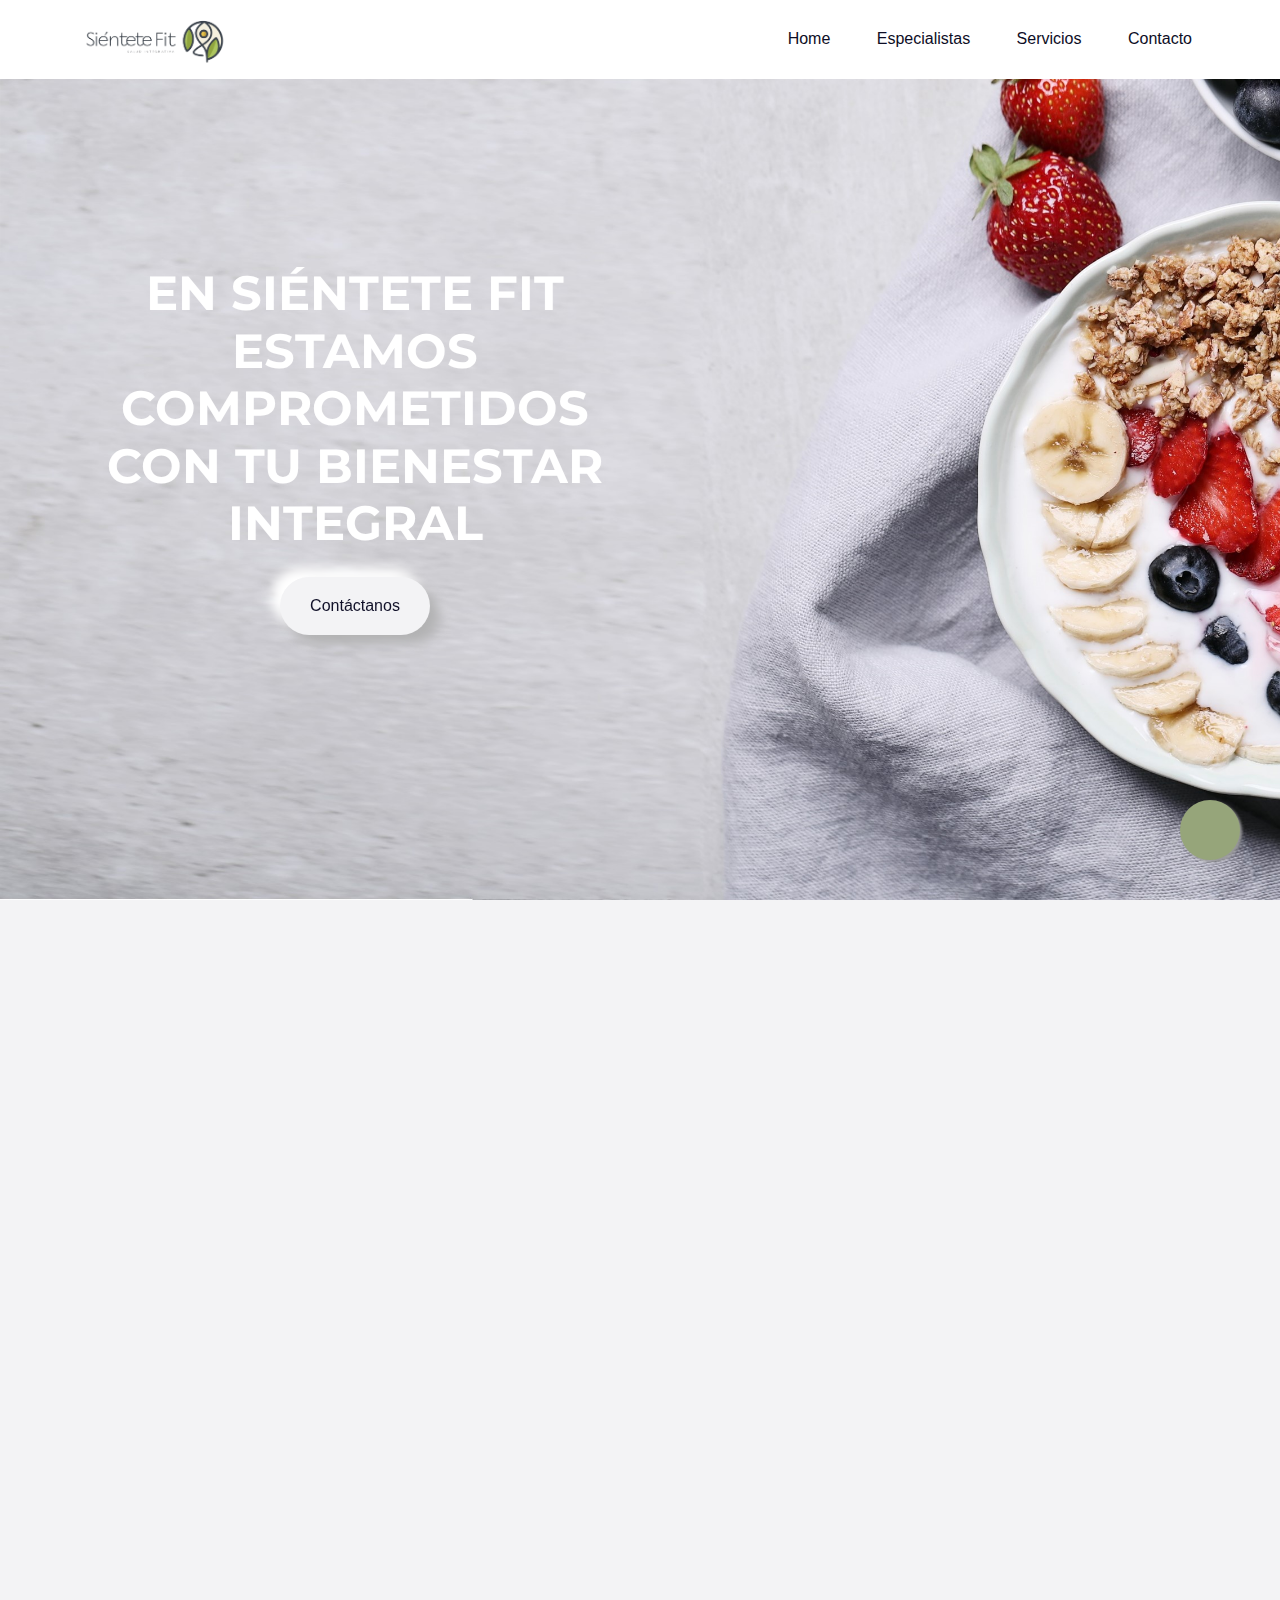
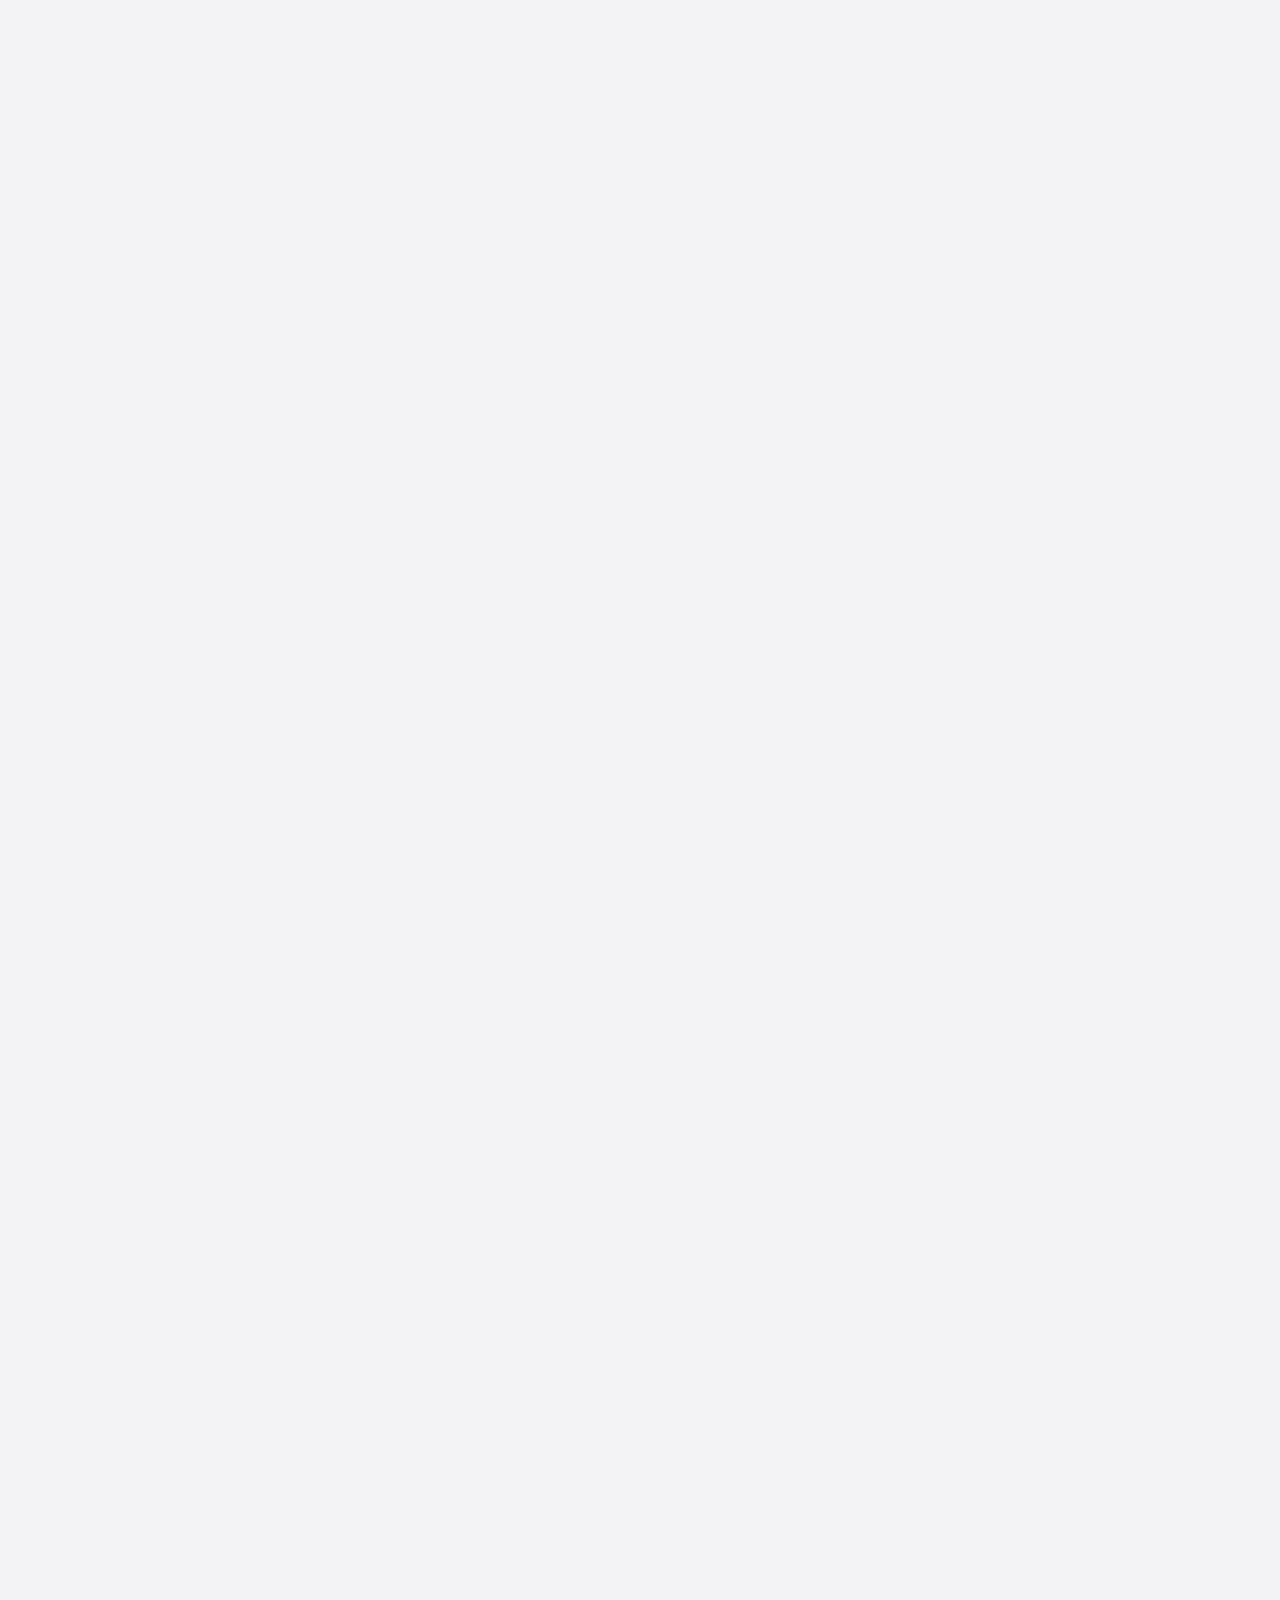
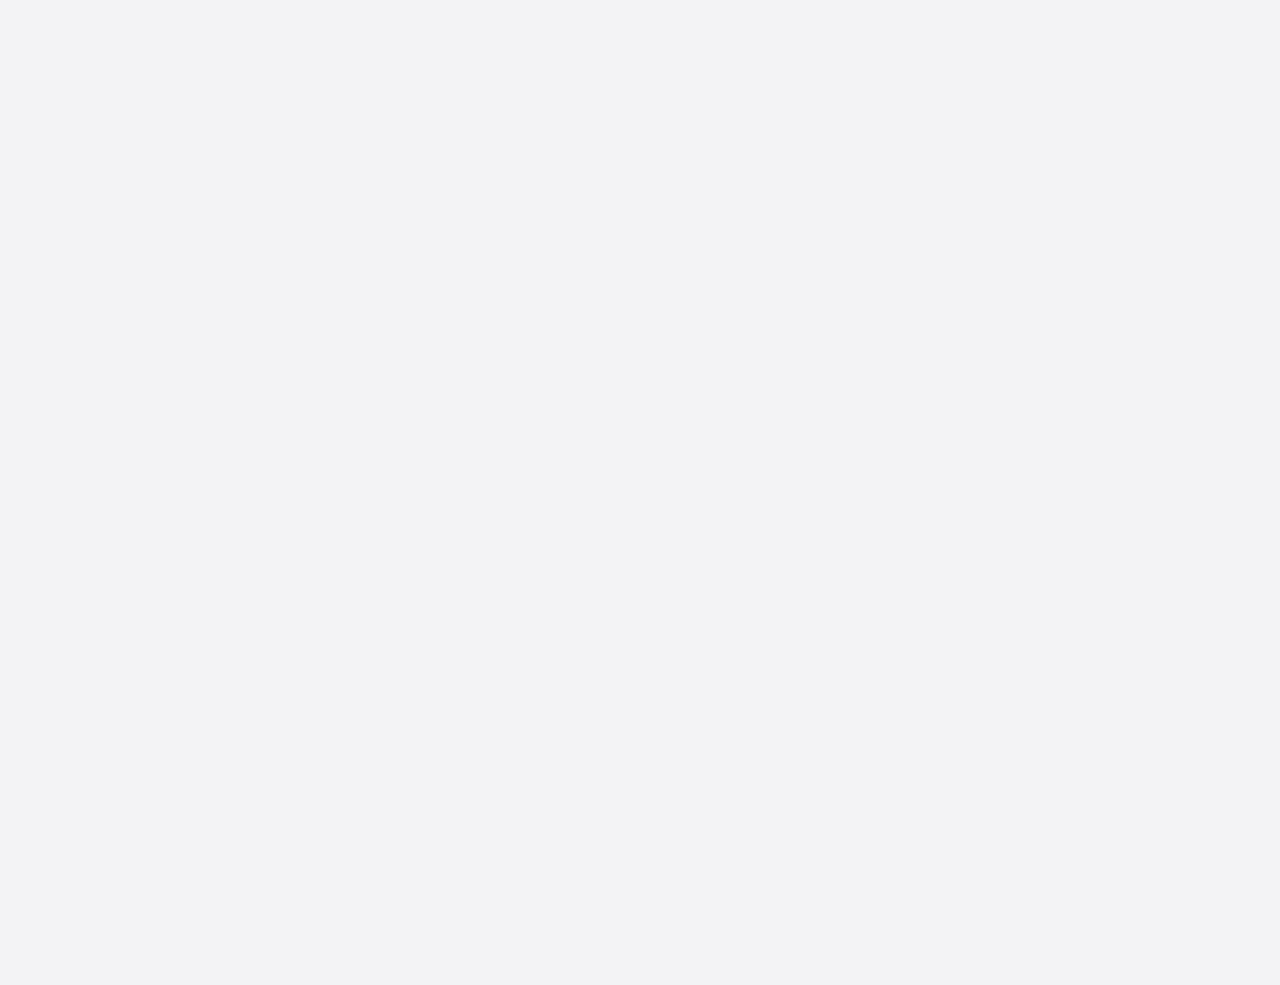
==== commit c087d012: "y" ====
--- a/index.html
+++ b/index.html
@@ -5,29 +5,94 @@
     <meta charset="UTF-8">
     <meta http-equiv="X-UA-Compatible" content="IE=edge">
     <meta name="viewport" content="width=device-width, initial-scale=1.0">
-    <title>Food Website</title>
+    <title>Siéntete fit</title>
     <!-- for icons  -->
     <link rel="stylesheet" href="https://unicons.iconscout.com/release/v4.0.0/css/line.css">
     <!-- bootstrap  -->
     <link rel="stylesheet" href="assets/css/bootstrap.min.css">
     <!-- for swiper slider  -->
     <link rel="stylesheet" href="assets/css/swiper-bundle.min.css">
+    <link href="https://cdn.jsdelivr.net/npm/aos@2.3.1/dist/aos.css" rel="stylesheet">
+  
+    <link href="https://fonts.googleapis.com/css2?family=Roboto:wght@300;400;500;700&display=swap" rel="stylesheet">
+    <link href="https://fonts.googleapis.com/css2?family=Montserrat:wght@400;700&display=swap" rel="stylesheet">
+    <link rel="stylesheet" href="https://cdnjs.cloudflare.com/ajax/libs/font-awesome/6.0.0-beta3/css/all.min.css">
 
     <!-- fancy box  -->
     <link rel="stylesheet" href="assets/css/jquery.fancybox.min.css">
     <!-- custom css  -->
-    <link rel="stylesheet" href="style.css">
+    <link rel="stylesheet" href="styleHome.css">
 </head>
 
+
+
+<script>document.querySelectorAll('.header-menu li > a').forEach(function(menuItem) {
+    menuItem.addEventListener('click', function(e) {
+        const submenu = this.nextElementSibling;
+        if (submenu && submenu.classList.contains('submenu')) {
+            e.preventDefault();
+            submenu.style.display = submenu.style.display === 'block' ? 'none' : 'block';
+        }
+    });
+
+    // Mantiene el submenú abierto mientras el mouse está sobre él
+    menuItem.parentElement.addEventListener('mouseleave', function() {
+        const submenu = this.querySelector('.submenu');
+        if (submenu) {
+            submenu.style.display = 'none';
+        }
+    });
+
+    menuItem.parentElement.addEventListener('mouseenter', function() {
+        const submenu = this.querySelector('.submenu');
+        if (submenu) {
+            submenu.style.display = 'block';
+        }
+    });
+
+    document.addEventListener("DOMContentLoaded", function() {
+    const servicios = document.querySelector(".header-menu li.servicios");
+    const submenu = servicios.querySelector(".submenu");
+
+    servicios.addEventListener("click", function(event) {
+        event.preventDefault();
+        const isDisplayed = window.getComputedStyle(submenu).display === "block";
+        submenu.style.display = isDisplayed ? "none" : "block";
+    });
+
+    document.addEventListener("click", function(event) {
+        if (!servicios.contains(event.target) && submenu.style.display === "block") {
+            submenu.style.display = "none";
+        }
+    });
+});
+document.addEventListener('DOMContentLoaded', function() {
+    const serviceMenuItem = document.querySelector('.header-menu li.servicios > a');
+    const submenu = document.querySelector('.header-menu li.servicios .submenu');
+    
+    serviceMenuItem.addEventListener('click', function(e) {
+        e.preventDefault(); // Previene la navegación predeterminada
+
+        // Alterna la visibilidad del submenú
+        if (submenu.style.maxHeight) {
+            submenu.style.maxHeight = null; // Cierra el submenú
+        } else {
+            submenu.style.maxHeight = submenu.scrollHeight + "px"; // Abre el submenú
+        }
+    });
+});
+
+});
+</script>
 <body class="body-fixed">
     <!-- start of header  -->
-    <header class="site-header">
+    <header class="site-header" style="background-color: white;">
         <div class="container">
             <div class="row">
                 <div class="col-lg-2">
                     <div class="header-logo">
                         <a href="index.html">
-                            <img src="logo.png" width="160" height="36" alt="Logo">
+                            <img src="logo.png" class="logo-img" alt="Logo">
                         </a>
                     </div>
                 </div>
@@ -36,438 +101,240 @@
                         <button class="menu-toggle"><span></span><span></span></button>
                         <nav class="header-menu">
                             <ul class="menu food-nav-menu">
-                                <li><a href="#home">Home</a></li>
-                                <li><a href="#about">About</a></li>
-                                <li><a href="#menu">Menu</a></li>
-                                <li><a href="#gallery">Gallery</a></li>
-                                <li><a href="#blog">Blog</a></li>
-                                <li><a href="#contact">Contact</a></li>
+                                <li class="underline-hover" style="background-color: white;box-shadow: none;"><a href="index.html">Home</a></li>
+                                <li class="underline-hover"><a href="especialistas.html">Especialistas</a></li>
+                                <li class="servicios">
+                                    <a href="javascript:void(0);">Servicios</a>
+                                    <ul class="submenu">
+                                        <li class="underline-hover"><a href="servicios.html#consultoria-nutricional" style="width:121PX">Consultoria nutricional</a></li>
+                                        <li class="underline-hover"><a href="servicios.html#consultoria-psicologia" style="width:121PX">Consejería psicológica</a></li>
+                                        <li class="underline-hover"><a href="servicios.html#consultoria-Entrenamiento" style="width:141PX">Entrenamiento personalizado</a></li>
+                                        <li class="underline-hover"><a href="servicios.html#consultoria-coorporativo" style="width:121PX">Corporativos</a></li>
+                                    </ul>
+                                </li>
+                                <li class="underline-hover"><a href="contacto.html">Contacto</a></li>
                             </ul>
                         </nav>
-                        <div class="header-right">
-                            <form action="#" class="header-search-form for-des">
-                                <input type="search" class="form-input" placeholder="Search Here...">
-                                <button type="submit">
-                                    <i class="uil uil-search"></i>
-                                </button>
-                            </form>
-                            <a href="javascript:void(0)" class="header-btn header-cart">
-                                <i class="uil uil-shopping-bag"></i>
-                                <span class="cart-number">3</span>
-                            </a>
-                            <a href="javascript:void(0)" class="header-btn">
-                                <i class="uil uil-user-md"></i>
-                            </a>
-                        </div>
                     </div>
                 </div>
             </div>
         </div>
     </header>
+    
+    
     <!-- header ends  -->
 
     <div id="viewport">
         <div id="js-scroll-content">
-            <section class="main-banner" id="home">
-                <div class="js-parallax-scene">
-                    <div class="banner-shape-1 w-100" data-depth="0.30">
-                        <img src="assets/images/berry.png" alt="">
-                    </div>
-                    <div class="banner-shape-2 w-100" data-depth="0.25">
-                        <img src="assets/images/leaf.png" alt="">
-                    </div>
-                </div>
+            <!-- <section class="main-banner" id="home" >
+               
                 <div class="sec-wp">
                     <div class="container">
                         <div class="row">
                             <div class="col-lg-6">
                                 <div class="banner-text">
                                     <h1 class="h1-title">
-                                        Welcome to our
-                                        <span>India</span>
-                                        restaurant.
+                                        Siéntete
+                                        <span>Fit</span>
+                                        
                                     </h1>
-                                    <p>This is Lorem ipsum dolor sit amet, consectetur adipisicing elit. Numquam eius
-                                        vel tempore consectetur nesciunt? Nam eius tenetur recusandae optio aperiam.</p>
+                                    <p>Tu Compañero en el Camino hacia un Bienestar Integral</p>
+                                    
                                     <div class="banner-btn mt-4">
-                                        <a href="#menu" class="sec-btn">Check our Menu</a>
-                                    </div>
+                                        <a href="#menu" class="sec-btn">Contactanos</a>
+                                    </div>
+                                        
                                 </div>
                             </div>
                             <div class="col-lg-6">
                                 <div class="banner-img-wp">
-                                    <div class="banner-img" style="background-image: url(assets/images/main-b.jpg);">
-                                    </div>
-                                </div>
-                                <div class="banner-img-text mt-4 m-auto">
-                                    <h5 class="h5-title">Sushi</h5>
-                                    <p>this is Lorem ipsum dolor sit amet consectetur adipisicing elit.</p>
+                                    <div class="banner-img" style="background-image: url(assets/images/fotogrupal.png);">
+                                    </div>
+                                </div>
+                  
+                            </div>
+                        </div>
+                    </div>
+                </div>
+            </section> -->
+
+            <section class="fit-banner" id="fit-section">
+                <div class="container">
+                    <div class="row align-items-center">
+                        <div class="col-lg-6">
+                            <div class="banner-text custom-banner-text">
+                                <h1>
+                                    <span> En Siéntete Fit Estamos comprometidos con tu bienestar integral</span>
+                                </h1>
+                                <div class="banner-btn mt-4">
+                                    <a href="#menu" class="sec-btn">Contáctanos</a>
                                 </div>
                             </div>
                         </div>
                     </div>
                 </div>
             </section>
-
-
-            <section class="brands-sec">
-                <div class="container">
-                    <div class="row">
-                        <div class="col-lg-12">
-                            <div class="brand-title mb-5">
-                                <h5 class="h5-title">Trusted by 70+ companies</h5>
-                            </div>
-                            <div class="brands-row">
-                                <div class="brands-box">
-                                    <img src="assets/images/brands/b1.png" alt="">
-                                </div>
-                                <div class="brands-box">
-                                    <img src="assets/images/brands/b2.png" alt="">
-                                </div>
-                                <div class="brands-box">
-                                    <img src="assets/images/brands/b3.png" alt="">
-                                </div>
-                                <div class="brands-box">
-                                    <img src="assets/images/brands/b4.png" alt="">
-                                </div>
-                                <div class="brands-box">
-                                    <img src="assets/images/brands/b5.png" alt="">
-                                </div>
-                            </div>
+            
+            
+            <!-- <section><div id="viewport">
+                <div id="js-scroll-content">
+                    <section class="main-banner" id="home">
+                        <div class="sec-wp">
+                            <div class="container">
+                                <div class="row align-items-center">
+                                    <div class="col-lg-6">
+                                        <div class="banner-text">
+                                            <h1 class="h1-title">
+                                                Siéntete
+                                                <span>Fit</span>
+                                            </h1>
+                                            <p>Tu Compañero en el Camino hacia un Bienestar Integral</p>
+                                            <div class="banner-btn mt-4">
+                                                <a href="#menu" class="sec-btn">Contáctanos</a>
+                                            </div>
+                                        </div>
+                                    </div>
+                                    <div class="col-lg-6 text-center">
+                                        <img src="assets/images/fotogrupal.png" alt="Siéntete Fit" class="service-image img-fluid">
+                                    </div>
+                                </div>
+                            </div>
+                        </div>
+                    </section>
+                </div>
+            </div>
+            </section> -->
+
+            <section class="services-section" style="font-family: 'Montserrat', sans-serif;">
+                <div class="container-fluid"> <!-- Cambié a container-fluid para eliminar el margen lateral -->
+                    <div class="row no-gutters align-items-center"> <!-- Agregué no-gutters para eliminar espacios entre columnas -->
+                        <div class="col-lg-6 text-left"> <!-- Cambié a text-left para asegurar que el contenido esté alineado a la izquierda -->
+                            <img src="assets/images/Foto grupal1.jpg" alt="Siéntete Fit" class="image-left-aligned">
+                            <!-- <div class="banner-btn mt-4 d-lg-none">
+                                <a href="#menu" class="sec-btn">Contáctanos</a>
+                            </div> -->
+                        </div>
+                        <div class="col-lg-6 text-center text-lg-left position-relative">
+                            <div class="background-image"></div>
+                            <h3 class="services-title" style="font-weight: bold;">Tu Bienestar, Nuestra Misión</h3>
+                            <p class="service-description">Nuestra misión es mejorar tu bienestar integral mediante un enfoque multidisciplinario que combina nutrición, psicología y entrenamiento. Nos dedicamos a apoyarte en cada paso para que alcances tus objetivos, ya sea mejorar tu rendimiento, tratar enfermedades, alcanzar metas estéticas o cuidar tu salud mental.</p>
+                            <p class="service-description">Ofrecemos soluciones personalizadas y basadas en evidencia científica tanto para personas que buscan transformar su vida como para empresas que desean mejorar la salud y productividad de sus empleados.</p>
+                            <p class="service-description">Contáctanos hoy para comenzar tu transformación o impulsar el bienestar de tu equipo con nuestro apoyo integral.</p>
                         </div>
                     </div>
                 </div>
             </section>
-
-            <section class="about-sec section" id="about">
-                <div class="container">
-                    <div class="row">
-                        <div class="col-lg-12">
-                            <div class="sec-title text-center mb-5">
-                                <p class="sec-sub-title mb-3">About Us</p>
-                                <h2 class="h2-title">Discover our <span>restaurant story</span></h2>
-                                <div class="sec-title-shape mb-4">
-                                    <img src="assets/images/title-shape.svg" alt="">
-                                </div>
-                                <p>This is Lorem ipsum dolor sit amet consectetur adipisicing elit. Saepe dolore at
-                                    aspernatur eveniet temporibus placeat voluptatum quaerat accusamus possimus
-                                    cupiditate, quidem impedit sed libero id perspiciatis esse earum repellat quam.
-                                    Dolore modi temporibus quae possimus accusantium, cum corrupti sed deserunt iusto at
-                                    sapiente nihil sint iste similique soluta dolor! Quod.</p>
-                            </div>
-                        </div>
-                    </div>
-                    <div class="row">
-                        <div class="col-lg-8 m-auto">
-                            <div class="about-video">
-                                <div class="about-video-img" style="background-image: url(assets/images/about.jpg);">
-                                </div>
-                                <div class="play-btn-wp">
-                                    <a href="assets/images/video.mp4" data-fancybox="video" class="play-btn">
-                                        <i class="uil uil-play"></i>
-
-                                    </a>
-                                    <span>Watch The Recipe</span>
-                                </div>
-                            </div>
-                        </div>
-                    </div>
-                </div>
+            
+            <section class="why-choose-us">
+                <section class="book-table section bg-light" style="background-color: #F3F0EB;">
+                    <div class="book-table-shape">
+                        <img src="assets/images/table-leaves-shape.png" alt="">
+                    </div>
+            
+                    <div class="book-table-shape book-table-shape2">
+                        <img src="assets/images/table-leaves-shape.png" alt="">
+                    </div>
+                    <div class="container">
+                        <h2 class="section-title" style="font-weight: bold; margin-right: 0;">¿Por Qué Elegir Nuestros Servicios?</h2>
+                        <p class="section-subtitle" style="margin-left:0px; margin-right: 0;">Un Enfoque Integral, Resultados Reales</p>
+                        <div class="content-wrapper">
+                            <div class="left-side" style="margin-right: 0;">
+                                <div class="idea">
+                                    <h3 style="font-weight: bold; margin-right: 0;">Personalización Total</h3>
+                                    <p style="margin-left:0px; margin-right: 0;">Cada plan que diseñamos está hecho a medida, considerando tus metas, estilo de vida y necesidades individuales o corporativas.</p>
+                                </div>
+                                <div class="idea">
+                                    <h3 style="font-weight: bold; margin-right: 0;">Soporte Multidisciplinario</h3>
+                                    <p style="margin-left:0px; margin-right: 0;">Con el respaldo de nutricionistas, psicólogos y entrenadores, te ofrecemos un cuidado completo y coordinado.</p>
+                                </div>
+                            </div>
+                            <div class="image-center">
+                                <img src="assets/images/fit.png" alt="Imagen de Servicios" style="margin: 0 auto;">
+                            </div>
+                            <div class="right-side" style="margin-right: 0;">
+                                <div class="idea">
+                                    <h3 style="font-weight: bold; margin-right: 0;">Método Basado en Evidencia</h3>
+                                    <p style="margin-left:0px; margin-right: 0;">Nos guiamos por la ciencia para asegurar que cada recomendación y plan tenga el máximo impacto positivo en tu vida.</p>
+                                </div>
+                                <div class="idea">
+                                    <h3 style="font-weight: bold; margin-right: 0;">Transformación Duradera</h3>
+                                    <p style="margin-left:0px; margin-right: 0;">No solo buscamos cambios temporales, sino mejorar tu bienestar a largo plazo con un enfoque holístico.</p>
+                                </div>
+                            </div>
+                        </div>
+                    </div>
+                </section>
             </section>
-
-            <section style="background-image: url(assets/images/menu-bg.png);"
-                class="our-menu section bg-light repeat-img" id="menu">
-                <div class="sec-wp">
-                    <div class="container">
-                        <div class="row">
-                            <div class="col-lg-12">
-                                <div class="sec-title text-center mb-5">
-                                    <p class="sec-sub-title mb-3">our menu</p>
-                                    <h2 class="h2-title">wake up early, <span>eat fresh & healthy</span></h2>
-                                    <div class="sec-title-shape mb-4">
-                                        <img src="assets/images/title-shape.svg" alt="">
-                                    </div>
-                                </div>
-                            </div>
-                        </div>
-                        <div class="menu-tab-wp">
+            
+            
+
+            <div class="bg-pattern bg-light repeat-img" style="background-image: url(assets/images/blog-pattern-bg.png);">
+                <section class="blog-sec section" id="blog">
+                    <div class="sec-wp">
+                        <div class="container">
                             <div class="row">
-                                <div class="col-lg-12 m-auto">
-                                    <div class="menu-tab text-center">
-                                        <ul class="filters">
-                                            <div class="filter-active"></div>
-                                            <li class="filter" data-filter=".all, .breakfast, .lunch, .dinner">
-                                                <img src="assets/images/menu-1.png" alt="">
-                                                All
-                                            </li>
-                                            <li class="filter" data-filter=".breakfast">
-                                                <img src="assets/images/menu-2.png" alt="">
-                                                Breakfast
-                                            </li>
-                                            <li class="filter" data-filter=".lunch">
-                                                <img src="assets/images/menu-3.png" alt="">
-                                                Lunch
-                                            </li>
-                                            <li class="filter" data-filter=".dinner">
-                                                <img src="assets/images/menu-4.png" alt="">
-                                                Dinner
-                                            </li>
-                                        </ul>
-                                    </div>
-                                </div>
-                            </div>
-                        </div>
-                        <div class="menu-list-row">
-                            <div class="row g-xxl-5 bydefault_show" id="menu-dish">
-                                <div class="col-lg-4 col-sm-6 dish-box-wp breakfast" data-cat="breakfast">
-                                    <div class="dish-box text-center">
-                                        <div class="dist-img">
-                                            <img src="assets/images/dish/1.png" alt="">
-                                        </div>
-                                        <div class="dish-rating">
-                                            5
-                                            <i class="uil uil-star"></i>
-                                        </div>
-                                        <div class="dish-title">
-                                            <h3 class="h3-title">Fresh Chicken Veggies</h3>
-                                            <p>120 calories</p>
-                                        </div>
-                                        <div class="dish-info">
-                                            <ul>
-                                                <li>
-                                                    <p>Type</p>
-                                                    <b>Non Veg</b>
-                                                </li>
-                                                <li>
-                                                    <p>Persons</p>
-                                                    <b>2</b>
-                                                </li>
-                                            </ul>
-                                        </div>
-                                        <div class="dist-bottom-row">
-                                            <ul>
-                                                <li>
-                                                    <b>Rs. 499</b>
-                                                </li>
-                                                <li>
-                                                    <button class="dish-add-btn">
-                                                        <i class="uil uil-plus"></i>
-                                                    </button>
-                                                </li>
-                                            </ul>
-                                        </div>
-                                    </div>
-                                </div>
-
-                                <!-- 2 -->
-                                <div class="col-lg-4 col-sm-6 dish-box-wp breakfast" data-cat="breakfast">
-                                    <div class="dish-box text-center">
-                                        <div class="dist-img">
-                                            <img src="assets/images/dish/2.png" alt="">
-                                        </div>
-                                        <div class="dish-rating">
-                                            4.3
-                                            <i class="uil uil-star"></i>
-                                        </div>
-                                        <div class="dish-title">
-                                            <h3 class="h3-title">Grilled Chicken</h3>
-                                            <p>80 calories</p>
-                                        </div>
-                                        <div class="dish-info">
-                                            <ul>
-                                                <li>
-                                                    <p>Type</p>
-                                                    <b>Non Veg</b>
-                                                </li>
-                                                <li>
-                                                    <p>Persons</p>
-                                                    <b>1</b>
-                                                </li>
-                                            </ul>
-                                        </div>
-                                        <div class="dist-bottom-row">
-                                            <ul>
-                                                <li>
-                                                    <b>Rs. 359</b>
-                                                </li>
-                                                <li>
-                                                    <button class="dish-add-btn">
-                                                        <i class="uil uil-plus"></i>
-                                                    </button>
-                                                </li>
-                                            </ul>
-                                        </div>
-                                    </div>
-                                </div>
-                                <!-- 3 -->
-                                <div class="col-lg-4 col-sm-6 dish-box-wp lunch" data-cat="lunch">
-                                    <div class="dish-box text-center">
-                                        <div class="dist-img">
-                                            <img src="assets/images/dish/3.png" alt="">
-                                        </div>
-                                        <div class="dish-rating">
-                                            4
-                                            <i class="uil uil-star"></i>
-                                        </div>
-                                        <div class="dish-title">
-                                            <h3 class="h3-title">Panner Noodles</h3>
-                                            <p>100 calories</p>
-                                        </div>
-                                        <div class="dish-info">
-                                            <ul>
-                                                <li>
-                                                    <p>Type</p>
-                                                    <b>Veg</b>
-                                                </li>
-                                                <li>
-                                                    <p>Persons</p>
-                                                    <b>2</b>
-                                                </li>
-                                            </ul>
-                                        </div>
-                                        <div class="dist-bottom-row">
-                                            <ul>
-                                                <li>
-                                                    <b>Rs. 149</b>
-                                                </li>
-                                                <li>
-                                                    <button class="dish-add-btn">
-                                                        <i class="uil uil-plus"></i>
-                                                    </button>
-                                                </li>
-                                            </ul>
-                                        </div>
-                                    </div>
-                                </div>
-
-                                <!-- 4 -->
-                                <div class="col-lg-4 col-sm-6 dish-box-wp lunch" data-cat="lunch">
-                                    <div class="dish-box text-center">
-                                        <div class="dist-img">
-                                            <img src="assets/images/dish/4.png" alt="">
-                                        </div>
-                                        <div class="dish-rating">
-                                            4.5
-                                            <i class="uil uil-star"></i>
-                                        </div>
-                                        <div class="dish-title">
-                                            <h3 class="h3-title">Chicken Noodles</h3>
-                                            <p>120 calories</p>
-                                        </div>
-                                        <div class="dish-info">
-                                            <ul>
-                                                <li>
-                                                    <p>Type</p>
-                                                    <b>Non Veg</b>
-                                                </li>
-                                                <li>
-                                                    <p>Persons</p>
-                                                    <b>2</b>
-                                                </li>
-                                            </ul>
-                                        </div>
-                                        <div class="dist-bottom-row">
-                                            <ul>
-                                                <li>
-                                                    <b>Rs. 379</b>
-                                                </li>
-                                                <li>
-                                                    <button class="dish-add-btn">
-                                                        <i class="uil uil-plus"></i>
-                                                    </button>
-                                                </li>
-                                            </ul>
-                                        </div>
-                                    </div>
-                                </div>
-
-                                <!-- 5 -->
-                                <div class="col-lg-4 col-sm-6 dish-box-wp dinner" data-cat="dinner">
-                                    <div class="dish-box text-center">
-                                        <div class="dist-img">
-                                            <img src="assets/images/dish/5.png" alt="">
-                                        </div>
-                                        <div class="dish-rating">
-                                            5
-                                            <i class="uil uil-star"></i>
-                                        </div>
-                                        <div class="dish-title">
-                                            <h3 class="h3-title">Bread Boiled Egg</h3>
-                                            <p>120 calories</p>
-                                        </div>
-                                        <div class="dish-info">
-                                            <ul>
-                                                <li>
-                                                    <p>Type</p>
-                                                    <b>Non Veg</b>
-                                                </li>
-                                                <li>
-                                                    <p>Persons</p>
-                                                    <b>2</b>
-                                                </li>
-                                            </ul>
-                                        </div>
-                                        <div class="dist-bottom-row">
-                                            <ul>
-                                                <li>
-                                                    <b>Rs. 99</b>
-                                                </li>
-                                                <li>
-                                                    <button class="dish-add-btn">
-                                                        <i class="uil uil-plus"></i>
-                                                    </button>
-                                                </li>
-                                            </ul>
-                                        </div>
-                                    </div>
-                                </div>
-                                <!-- 6 -->
-                                <div class="col-lg-4 col-sm-6 dish-box-wp dinner" data-cat="dinner">
-                                    <div class="dish-box text-center">
-                                        <div class="dist-img">
-                                            <img src="assets/images/dish/6.png" alt="">
-                                        </div>
-                                        <div class="dish-rating">
-                                            5
-                                            <i class="uil uil-star"></i>
-                                        </div>
-                                        <div class="dish-title">
-                                            <h3 class="h3-title">Immunity Dish</h3>
-                                            <p>120 calories</p>
-                                        </div>
-                                        <div class="dish-info">
-                                            <ul>
-                                                <li>
-                                                    <p>Type</p>
-                                                    <b>Veg</b>
-                                                </li>
-                                                <li>
-                                                    <p>Persons</p>
-                                                    <b>2</b>
-                                                </li>
-                                            </ul>
-                                        </div>
-                                        <div class="dist-bottom-row">
-                                            <ul>
-                                                <li>
-                                                    <b>Rs. 159</b>
-                                                </li>
-                                                <li>
-                                                    <button class="dish-add-btn">
-                                                        <i class="uil uil-plus"></i>
-                                                    </button>
-                                                </li>
-                                            </ul>
-                                        </div>
-                                    </div>
-                                </div>
-                            </div>
-                        </div>
-                    </div>
-                </div>
-            </section>
-
-            <section class="two-col-sec section">
+                                <div class="col-lg-12">
+                                    <div class="sec-title text-center mb-5">
+                                        <h2 class="h2-title" style="font-weight: bold;">Servicios que Ofrecemos</h2>
+                                        <div class="sec-title-shape mb-4">
+                                            <img src="assets/images/title-shape.svg" alt="">
+                                        </div>
+                                    </div>
+                                </div>
+                            </div>
+                            <!-- Fila de servicios con 4 columnas -->
+                            <div class="row justify-content-center">
+                                <div class="col-lg-3 col-md-6 mb-4">
+                                    <div class="blog-box" style="text-align: center; font-family: 'Montserrat', sans-serif;">
+                                        <div class="blog-img back-img" style="background-image: url(assets/images/blog/img1.png);"></div>
+                                        <div class="blog-text" style="text-align: center;">
+                                            <a href="#" class="h4-title" style="text-align: center;font-family: 'Montserrat', sans-serif;">Consultas Nutricionales</a>
+                                            <p style="font-family: 'Montserrat', sans-serif; margin-bottom: 47px;margin-left: 0px;">Planes personalizados para tus objetivos: mejora tu rendimiento deportivo, trata enfermedades, cuida tu alimentación en la gestación, la de tus hijos o alcanza metas estéticas.</p>
+                                            <a href="servicios.html#consultoria-nutricional" class="sec-btn" style="font-size: 13px;">MÁS INFORMACIÓN</a>
+                                        </div>
+                                    </div>
+                                </div>
+                                
+                                <div class="col-lg-3 col-md-6 mb-4">
+                                    <div class="blog-box" style="text-align: center;">
+                                        <div class="blog-img back-img" style="background-image: url(assets/images/blog/img2.png);"></div>
+                                        <div class="blog-text" style="text-align: center;">
+                                            <a href="#" class="h4-title" style="text-align: center;font-family: 'Montserrat', sans-serif;">Psicología y Bienestar Emocional</a>
+                                            <p style="font-family: 'Montserrat', sans-serif; margin-bottom: 25px;margin-left: 0px;">Apoyo emocional y mental mediante terapias individuales o grupales, con programas para mejorar tu bienestar y manejar el estrés, con especialistas en la materia</p>
+                                            <a href="servicios.html#consultoria-psicologia" class="sec-btn" style="font-size: 13px;">MÁS INFORMACIÓN</a>
+                                        </div>
+                                    </div>
+                                </div>
+                                <div class="col-lg-3 col-md-6 mb-4">
+                                    <div class="blog-box" style="text-align: center;">
+                                        <div class="blog-img back-img" style="background-image: url(assets/images/blog/img3.png);"></div>
+                                        <div class="blog-text" style="text-align: center;">
+                                            <a href="#" class="h4-title" style="text-align: center;font-family: 'Montserrat', sans-serif;">Programa De Entrenamiento Personalizado</a>
+                                            <p style="font-family: 'Montserrat', sans-serif;margin-bottom: 57px;margin-left: 0px;">Programas físicos que complementan tu plan nutricional, adaptados a tu nivel y objetivos, desde la pérdida de peso hasta la ganancia muscular</p>
+                                            <a href="servicios.html#consultoria-Entrenamiento" class="sec-btn" style="font-size: 13px;">MÁS INFORMACIÓN</a>
+                                        </div>
+                                    </div>
+                                </div>
+                                <div class="col-lg-3 col-md-6 mb-4">
+                                    <div class="blog-box" style="text-align: center;">
+                                        <div class="blog-img back-img" style="background-image: url(assets/images/blog/img4.png);"></div>
+                                        <div class="blog-text" style="text-align: center;">
+                                            <a href="#" class="h4-title" style="text-align: center;font-family: 'Montserrat', sans-serif;">Programas Corporativos de Bienestar</a>
+                                            <p style="font-family: 'Montserrat', sans-serif;margin-bottom: 25px;">Soluciones integrales para empresas, enfocadas en mejorar la salud y productividad de los empleados mediante talleres, consultorías y programas específicos</p>
+                                            <a href="servicios.html#consultoria-coorporativo" class="sec-btn" style="font-size: 13px;">MÁS INFORMACIÓN</a>
+                                        </div>
+                                    </div>
+                                </div>
+                            </div>
+                        </div>
+                    </div>
+                </section>
+            </div>
+            
+            
+         
+
+            <!-- <section class="two-col-sec section">
                 <div class="container">
                     <div class="row align-items-center">
                         <div class="col-lg-5">
@@ -514,8 +381,8 @@
                         </div>
                     </div>
                 </div>
-            </section>
-
+            </section> -->
+<!-- 
             <section class="book-table section bg-light">
                 <div class="book-table-shape">
                     <img src="assets/images/table-leaves-shape.png" alt="">
@@ -609,168 +476,9 @@
                     </div>
                 </div>
 
-            </section>
-
-            <section class="our-team section">
-                <div class="sec-wp">
-                    <div class="container">
-                        <div class="row">
-                            <div class="col-lg-12">
-                                <div class="sec-title text-center mb-5">
-                                    <p class="sec-sub-title mb-3">Our Team</p>
-                                    <h2 class="h2-title">Meet our Chefs</h2>
-                                    <div class="sec-title-shape mb-4">
-                                        <img src="assets/images/title-shape.svg" alt="">
-                                    </div>
-                                </div>
-                            </div>
-                        </div>
-                        <div class="row team-slider">
-                            <div class="swiper-wrapper">
-                                <div class="col-lg-4 swiper-slide">
-                                    <div class="team-box text-center">
-                                        <div style="background-image: url(assets/images/chef/c1.jpg);"
-                                            class="team-img back-img">
-
-                                        </div>
-                                        <h3 class="h3-title">Nilay Hirpara</h3>
-                                        <div class="social-icon">
-                                            <ul>
-                                                <li>
-                                                    <a href="#"><i class="uil uil-facebook-f"></i></a>
-                                                </li>
-                                                <li>
-                                                    <a href="#">
-                                                        <i class="uil uil-instagram"></i>
-                                                    </a>
-                                                </li>
-                                                <li>
-                                                    <a href="#">
-                                                        <i class="uil uil-youtube"></i>
-                                                    </a>
-                                                </li>
-                                            </ul>
-                                        </div>
-                                    </div>
-                                </div>
-                                <div class="col-lg-4 swiper-slide">
-                                    <div class="team-box text-center">
-                                        <div style="background-image: url(assets/images/chef/c2.jpg);"
-                                            class="team-img back-img">
-
-                                        </div>
-                                        <h3 class="h3-title">Ravi Kumawat</h3>
-                                        <div class="social-icon">
-                                            <ul>
-                                                <li>
-                                                    <a href="#"><i class="uil uil-facebook-f"></i></a>
-                                                </li>
-                                                <li>
-                                                    <a href="#">
-                                                        <i class="uil uil-instagram"></i>
-                                                    </a>
-                                                </li>
-                                                <li>
-                                                    <a href="#">
-                                                        <i class="uil uil-youtube"></i>
-                                                    </a>
-                                                </li>
-                                            </ul>
-                                        </div>
-                                    </div>
-                                </div>
-                                <div class="col-lg-4 swiper-slide">
-                                    <div class="team-box text-center">
-                                        <div style="background-image: url(assets/images/chef/c3.jpg);"
-                                            class="team-img back-img">
-
-                                        </div>
-                                        <h3 class="h3-title">Navnit Kumar</h3>
-                                        <div class="social-icon">
-                                            <ul>
-                                                <li>
-                                                    <a href="#"><i class="uil uil-facebook-f"></i></a>
-                                                </li>
-                                                <li>
-                                                    <a href="#">
-                                                        <i class="uil uil-instagram"></i>
-                                                    </a>
-                                                </li>
-                                                <li>
-                                                    <a href="#">
-                                                        <i class="uil uil-youtube"></i>
-                                                    </a>
-                                                </li>
-                                            </ul>
-                                        </div>
-                                    </div>
-                                </div>
-                                <div class="col-lg-4 swiper-slide">
-                                    <div class="team-box text-center">
-                                        <div style="background-image: url(assets/images/chef/c4.jpg);"
-                                            class="team-img back-img">
-
-                                        </div>
-                                        <h3 class="h3-title">Pranav Badgal</h3>
-                                        <div class="social-icon">
-                                            <ul>
-                                                <li>
-                                                    <a href="#"><i class="uil uil-facebook-f"></i></a>
-                                                </li>
-                                                <li>
-                                                    <a href="#">
-                                                        <i class="uil uil-instagram"></i>
-                                                    </a>
-                                                </li>
-                                                <li>
-                                                    <a href="#">
-                                                        <i class="uil uil-youtube"></i>
-                                                    </a>
-                                                </li>
-                                            </ul>
-                                        </div>
-                                    </div>
-                                </div>
-                                <div class="col-lg-4 swiper-slide">
-                                    <div class="team-box text-center">
-                                        <div style="background-image: url(assets/images/chef/c5.jpg);"
-                                            class="team-img back-img">
-
-                                        </div>
-                                        <h3 class="h3-title">Priyotosh Dey</h3>
-                                        <div class="social-icon">
-                                            <ul>
-                                                <li>
-                                                    <a href="#"><i class="uil uil-facebook-f"></i></a>
-                                                </li>
-                                                <li>
-                                                    <a href="#">
-                                                        <i class="uil uil-instagram"></i>
-                                                    </a>
-                                                </li>
-                                                <li>
-                                                    <a href="#">
-                                                        <i class="uil uil-youtube"></i>
-                                                    </a>
-                                                </li>
-                                            </ul>
-                                        </div>
-                                    </div>
-                                </div>
-                            </div>
-                            <div class="swiper-button-wp">
-                                <div class="swiper-button-prev swiper-button">
-                                    <i class="uil uil-angle-left"></i>
-                                </div>
-                                <div class="swiper-button-next swiper-button">
-                                    <i class="uil uil-angle-right"></i>
-                                </div>
-                            </div>
-                            <div class="swiper-pagination"></div>
-                        </div>
-                    </div>
-                </div>
-            </section>
+            </section> -->
+
+      
 
             <section class="testimonials section bg-light">
                 <div class="sec-wp">
@@ -778,8 +486,8 @@
                         <div class="row">
                             <div class="col-lg-12">
                                 <div class="sec-title text-center mb-5">
-                                    <p class="sec-sub-title mb-3">What they say</p>
-                                    <h2 class="h2-title">What our customers <span>say about us</span></h2>
+                         
+                                    <h2 class="h2-title" style="font-weight: bold;">Testimonios </h2>
                                     <div class="sec-title-shape mb-4">
                                         <img src="assets/images/title-shape.svg" alt="">
                                     </div>
@@ -789,7 +497,7 @@
                         <div class="row">
                             <div class="col-lg-5">
                                 <div class="testimonials-img">
-                                    <img src="assets/images/testimonial-img.png" alt="">
+                                    <img src="assets/images/testimonio.png" alt="">
                                 </div>
                             </div>
                             <div class="col-lg-7">
@@ -889,7 +597,7 @@
                 </div>
             </section>
 
-            <section class="faq-sec section-repeat-img" style="background-image: url(assets/images/faq-bg.png);">
+            <!-- <section class="faq-sec section-repeat-img" style="background-image: url(assets/images/faq-bg.png);">
                 <div class="sec-wp">
                     <div class="container">
                         <div class="row">
@@ -943,9 +651,9 @@
                 </div>
 
             </section>
-
-
-            <div class="bg-pattern bg-light repeat-img"
+ -->
+
+            <!-- <div class="bg-pattern bg-light repeat-img"
                 style="background-image: url(assets/images/blog-pattern-bg.png);">
                 <section class="blog-sec section" id="blog">
                     <div class="sec-wp">
@@ -1035,106 +743,107 @@
                         </div>
                     </div>
                 </section>
+            </div> -->
+            <section class="newsletter-sec section pt-0">
+            </section>
+          <!-- footer starts  -->
+<footer class="site-footer" id="contact">
+    <div class="top-footer section" style="padding-top: 0px;padding-bottom: 0px;">
+        <div class="sec-wp" style="background-color:#96A57A ;">
+            <div class="container">
+                <div class="row">
+                    <div class="col-lg-4">
+                        <div class="footer-info">
+                            <div class="footer-logo">
+                                <a href="index.html">
+                                    <img src="logo.png" alt="">
+                                </a>
+                            </div>
+                            <!-- <p>Lorem ipsum, dolor sit amet consectetur adipisicing elit. Mollitia, tenetur.</p> -->
+                    <div class="social-icon">
+    <ul>
+        <li>
+            <a href="#">
+                <i class="fab fa-whatsapp"></i>
+            </a>
+        </li>
+        <li>
+            <a href="#">
+                <i class="fab fa-instagram"></i>
+            </a>
+        </li>
+        <li>
+            <a href="#">
+                <i class="fab fa-tiktok"></i>
+            </a>
+        </li>
+    </ul>
+</div>
+
+
+                        </div>
+                    </div>
+                    <div class="col-lg-8">
+                        <div class="footer-flex-box">
+                            <div class="footer-table-info">
+                                <h3 class="h3-title">Horarios</h3>
+                                <ul>
+                                    <li><i class="uil uil-clock"></i> Lunes-Viernes : 9am - 22pm</li>
+                                    <li><i class="uil uil-clock"></i> Sábado-Domingo : 11am - 22pm</li>
+                                </ul>
+                            </div>
+                            <div class="footer-menu food-nav-menu">
+                                <h3 class="h3-title">Páginas</h3>
+                                <ul class="column-2">
+                                    <li>
+                                        <a href="#home" class="footer-active-menu">
+                                            <i class="uil uil-home"></i> Home
+                                        </a>
+                                    </li>
+                                    <li>
+                                        <a href="especialistas.html">
+                                            <i class="uil uil-user-md"></i> Especialistas
+                                        </a>
+                                    </li>
+                                    <li>
+                                        <a href="servicios.html">
+                                            <i class="uil uil-user-md"></i> Servicios
+                                        </a>
+                                    </li>
+                                    <li>
+                                        <a href="contacto.html">
+                                            <i class="uil uil-envelope"></i> Contacto
+                                        </a>
+                                    </li>
+                                </ul>
+                            </div>
+                            <div class="footer-menu">
+                                <h3 class="h3-title">Información</h3>
+                                <ul>
+                                    <li><a href="#"><i class="uil uil-file-alt"></i> Términos</a></li>
+                             
+                                    <!-- <li><a href="#"><i class="uil uil-cookie"></i> Cookie Policy</a></li> -->
+                                </ul>
+                            </div>
+                        </div>
+                    </div>
+                </div>
             </div>
-
-            <!-- footer starts  -->
-            <footer class="site-footer" id="contact">
-                <div class="top-footer section">
-                    <div class="sec-wp">
-                        <div class="container">
-                            <div class="row">
-                                <div class="col-lg-4">
-                                    <div class="footer-info">
-                                        <div class="footer-logo">
-                                            <a href="index.html">
-                                                <img src="logo.png" alt="">
-                                            </a>
-                                        </div>
-                                        <p>Lorem ipsum, dolor sit amet consectetur adipisicing elit. Mollitia, tenetur.
-                                        </p>
-                                        <div class="social-icon">
-                                            <ul>
-                                                <li>
-                                                    <a href="#">
-                                                        <i class="uil uil-facebook-f"></i>
-                                                    </a>
-                                                </li>
-                                                <li>
-                                                    <a href="#">
-                                                        <i class="uil uil-instagram"></i>
-                                                    </a>
-                                                </li>
-                                                <li>
-                                                    <a href="#">
-                                                        <i class="uil uil-github-alt"></i>
-                                                    </a>
-                                                </li>
-                                                <li>
-                                                    <a href="#">
-                                                        <i class="uil uil-youtube"></i>
-                                                    </a>
-                                                </li>
-                                            </ul>
-                                        </div>
-                                    </div>
-                                </div>
-                                <div class="col-lg-8">
-                                    <div class="footer-flex-box">
-                                        <div class="footer-table-info">
-                                            <h3 class="h3-title">open hours</h3>
-                                            <ul>
-                                                <li><i class="uil uil-clock"></i> Mon-Thurs : 9am - 22pm</li>
-                                                <li><i class="uil uil-clock"></i> Fri-Sun : 11am - 22pm</li>
-                                            </ul>
-                                        </div>
-                                        <div class="footer-menu food-nav-menu">
-                                            <h3 class="h3-title">Links</h3>
-                                            <ul class="column-2">
-                                                <li>
-                                                    <a href="#home" class="footer-active-menu">Home</a>
-                                                </li>
-                                                <li><a href="#about">About</a></li>
-                                                <li><a href="#menu">Menu</a></li>
-                                                <li><a href="#gallery">Gallery</a></li>
-                                                <li><a href="#blog">Blog</a></li>
-                                                <li><a href="#contact">Contact</a></li>
-                                            </ul>
-                                        </div>
-                                        <div class="footer-menu">
-                                            <h3 class="h3-title">Company</h3>
-                                            <ul>
-                                                <li><a href="#">Terms & Conditions</a></li>
-                                                <li><a href="#">Privacy Policy</a></li>
-                                                <li><a href="#">Cookie Policy</a></li>
-                                            </ul>
-                                        </div>
-                                    </div>
-                                </div>
-                            </div>
-                        </div>
-                    </div>
-                </div>
-                <div class="bottom-footer">
-                    <div class="container">
-                        <div class="row">
-                            <div class="col-lg-12 text-center">
-                                <div class="copyright-text">
-                                    <p>Copyright &copy; 2021 <span class="name">TechieCoder.</span>All Rights Reserved.
-                                    </p>
-                                </div>
-                            </div>
-                        </div>
-                        <button class="scrolltop"><i class="uil uil-angle-up"></i></button>
-                    </div>
-                </div>
-            </footer>
-
-
-
         </div>
     </div>
-
-
+</footer>
+<!-- footer ends -->
+
+
+
+
+        </div>
+    </div>
+
+    <a href="https://wa.me/908500961" class="whatsapp-float" target="_blank">
+        <i class="uil uil-whatsapp"></i>
+    </a>
+    
 
 
 
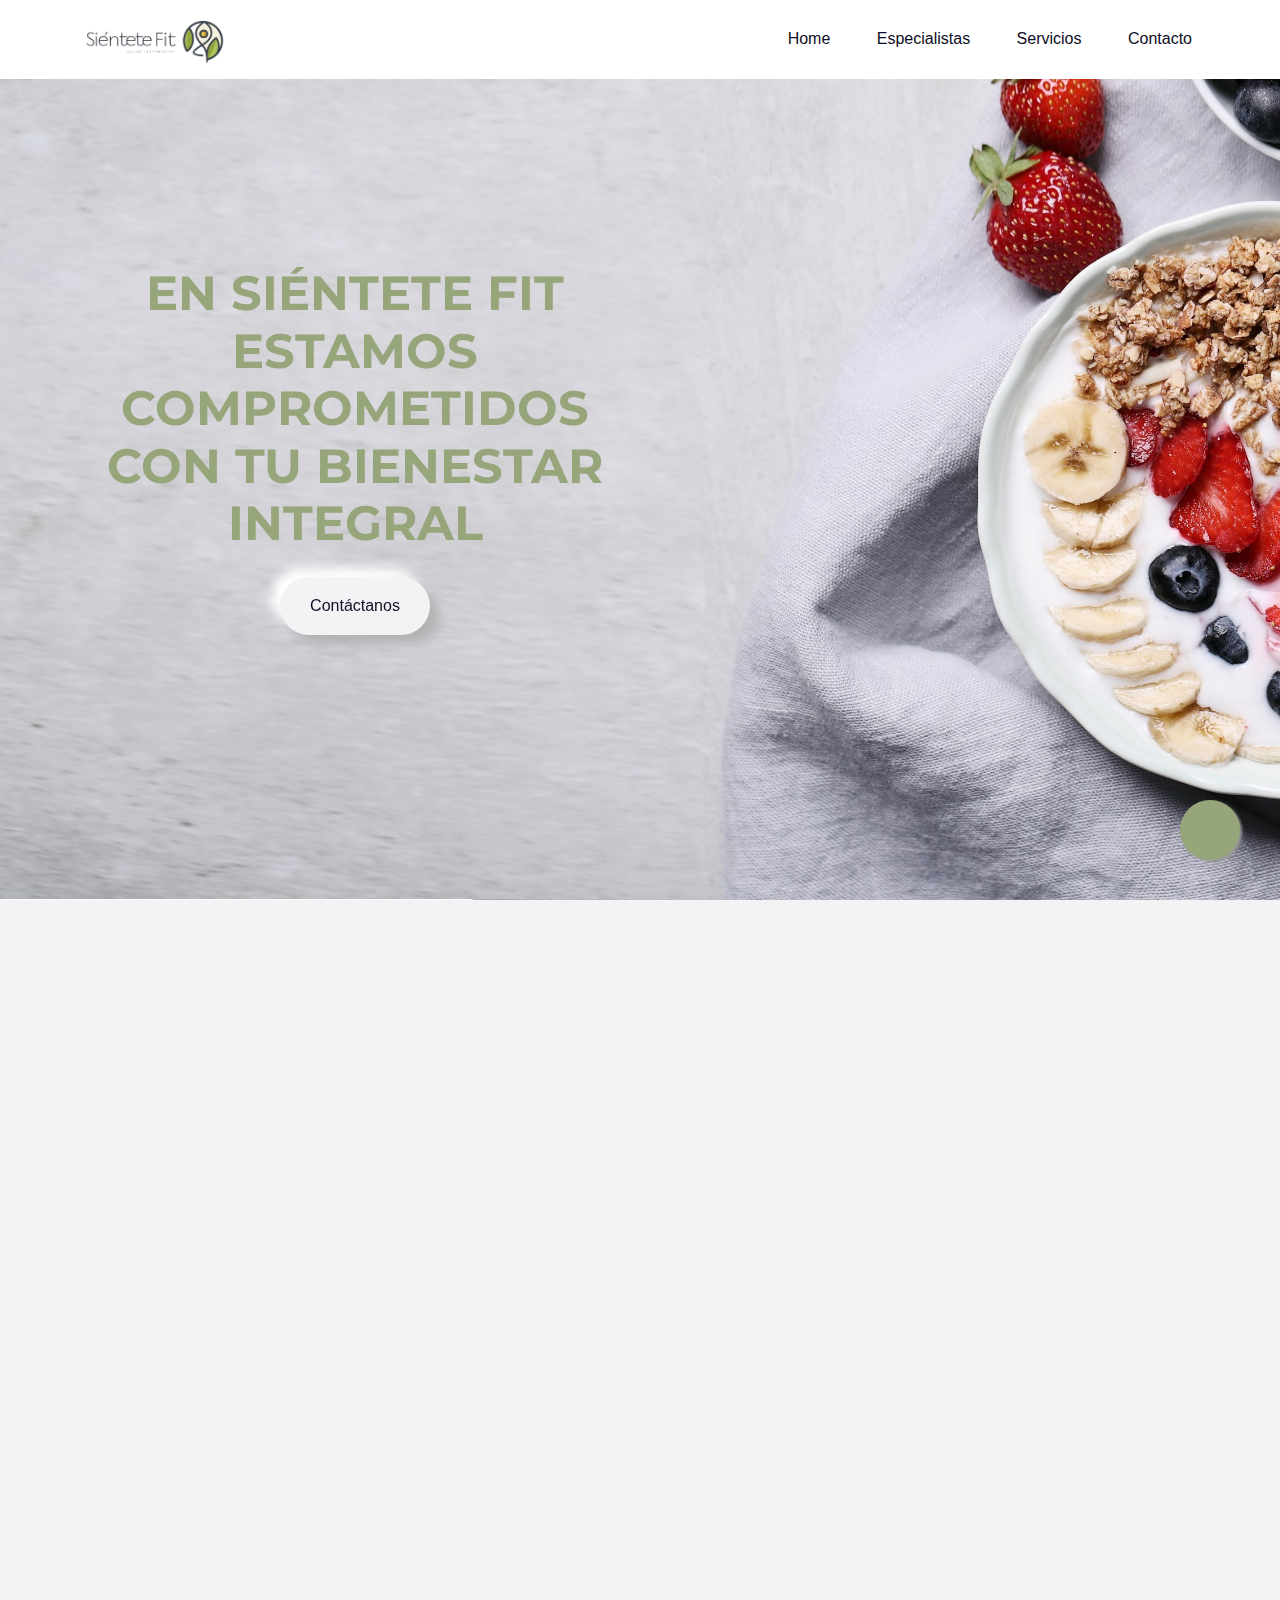
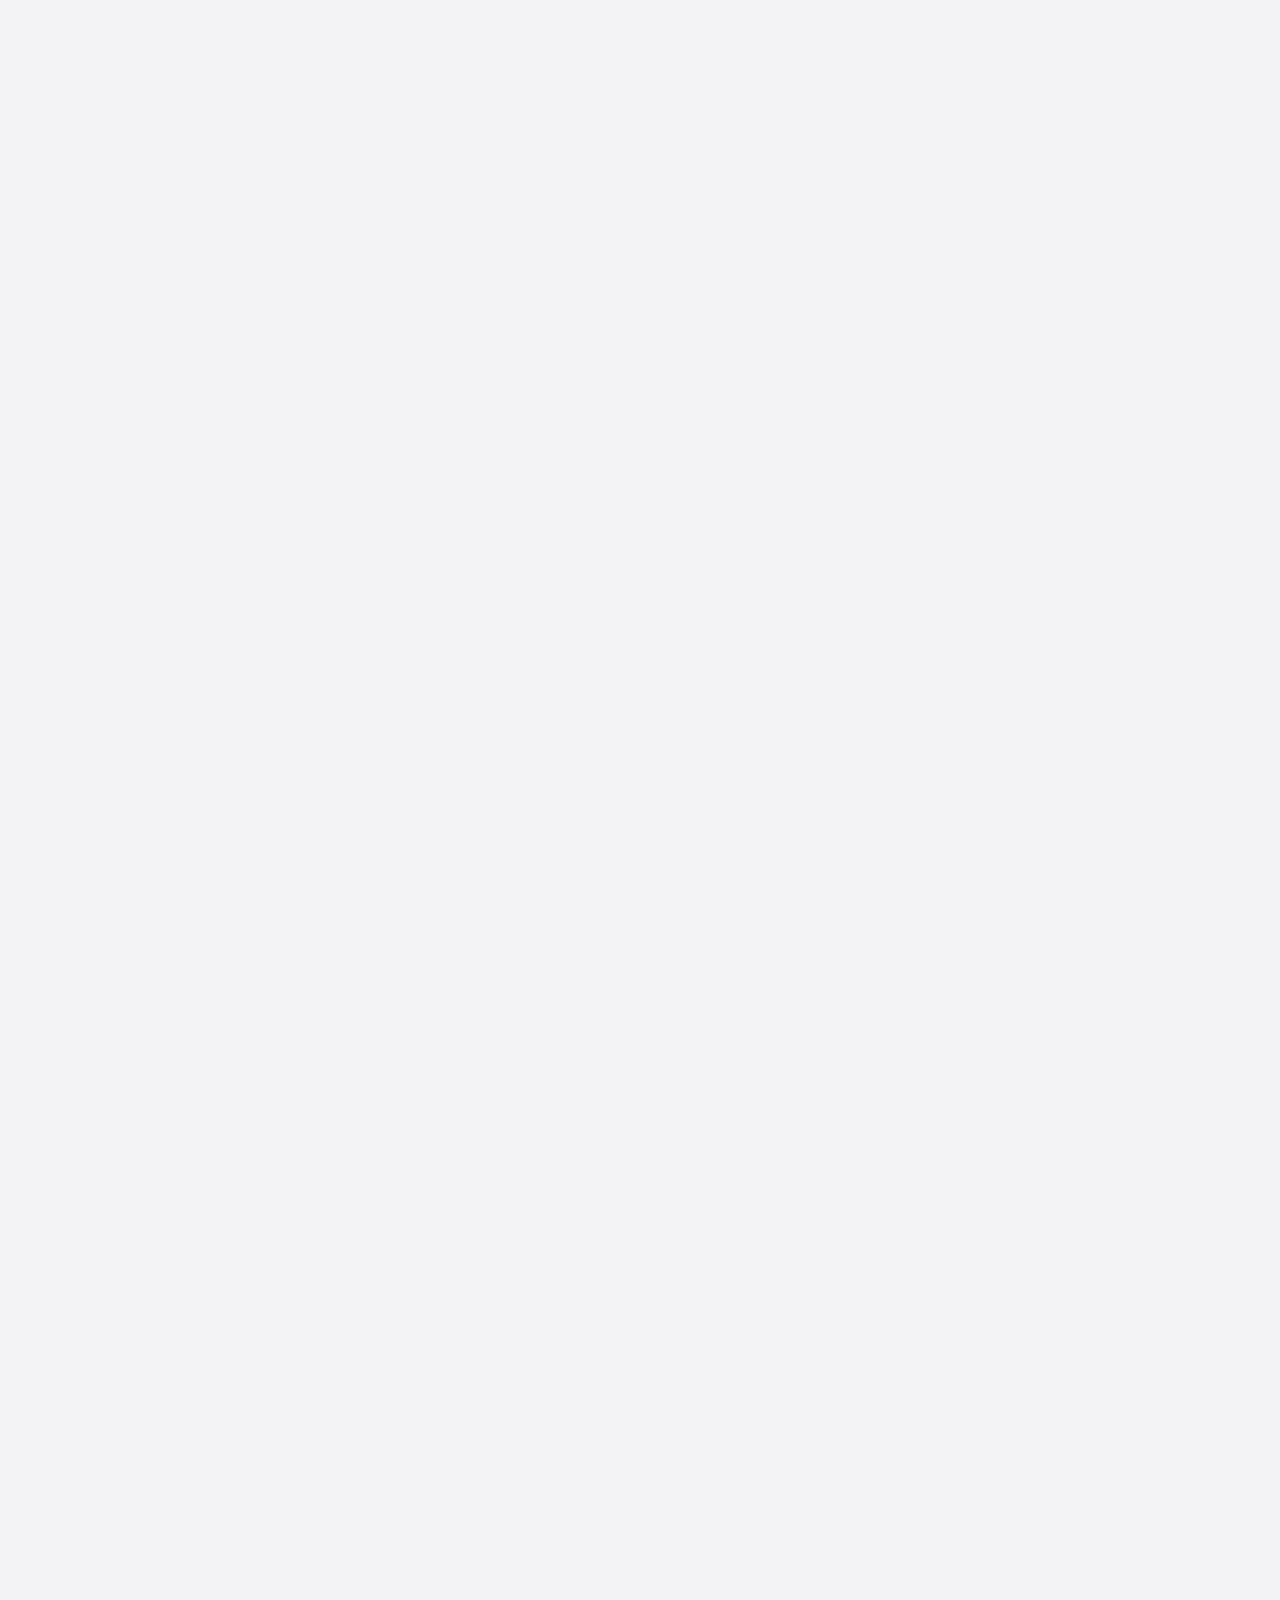
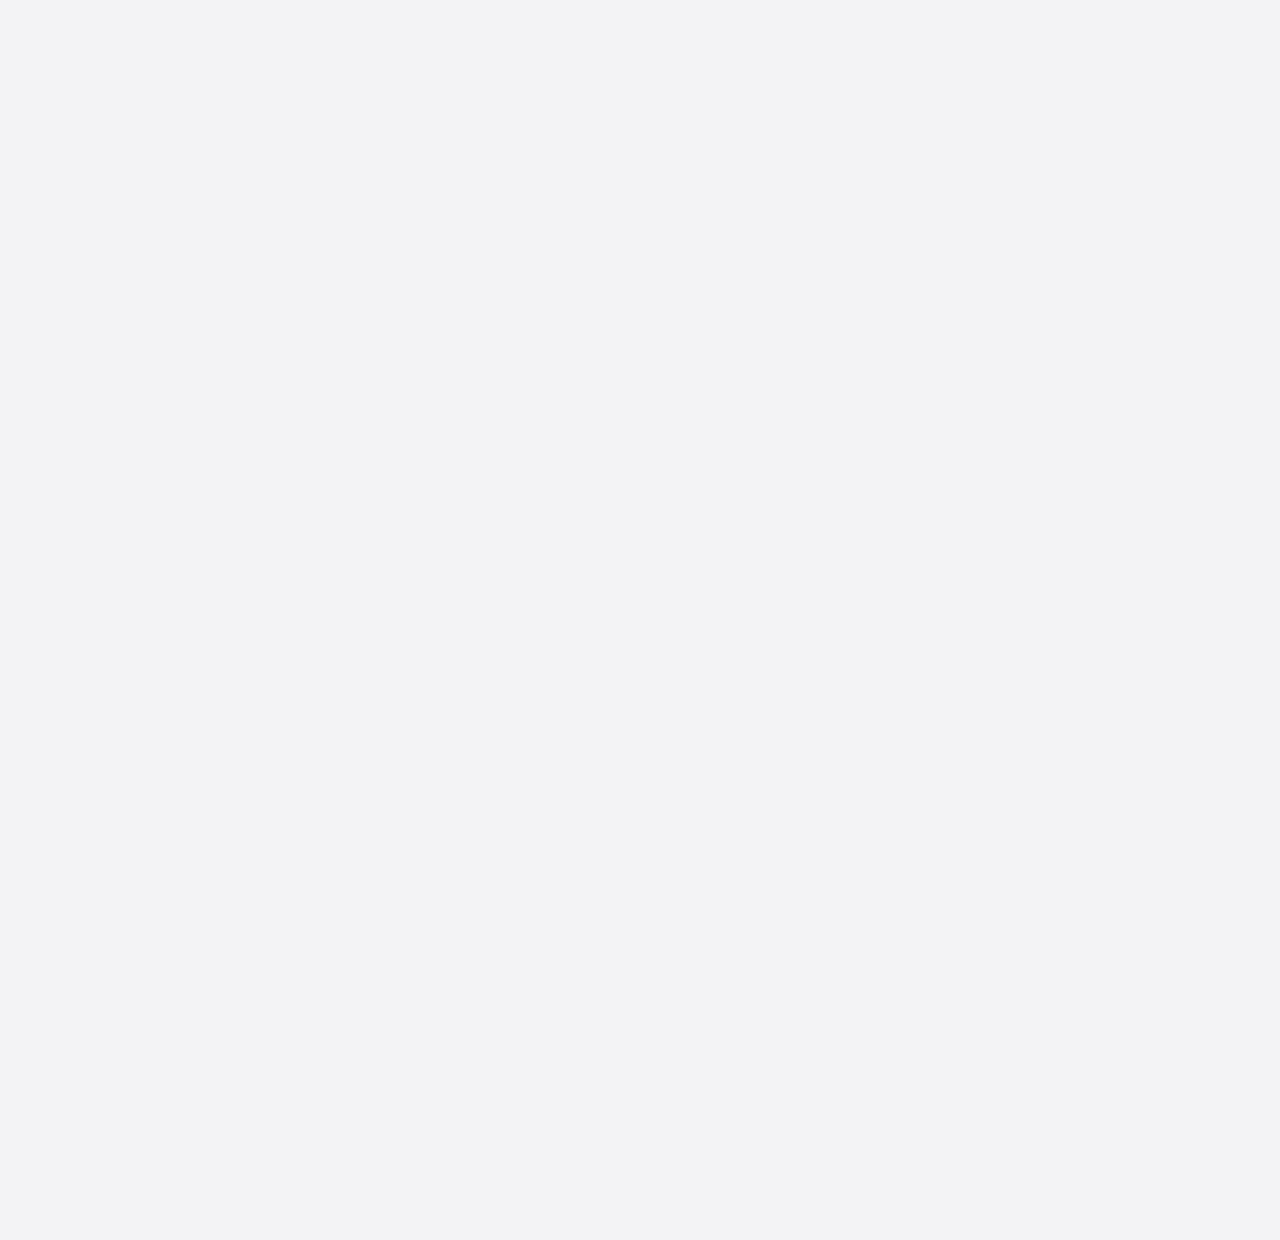
==== commit e3f2e66e: "v2" ====
--- a/index.html
+++ b/index.html
@@ -101,7 +101,7 @@
                         <button class="menu-toggle"><span></span><span></span></button>
                         <nav class="header-menu">
                             <ul class="menu food-nav-menu">
-                                <li class="underline-hover" style="background-color: white;box-shadow: none;"><a href="index.html">Home</a></li>
+                                <li class="underline-hover" style="box-shadow: none;"><a href="index.html">Home</a></li>
                                 <li class="underline-hover"><a href="especialistas.html">Especialistas</a></li>
                                 <li class="servicios">
                                     <a href="javascript:void(0);">Servicios</a>
@@ -164,10 +164,10 @@
                         <div class="col-lg-6">
                             <div class="banner-text custom-banner-text">
                                 <h1>
-                                    <span> En Siéntete Fit Estamos comprometidos con tu bienestar integral</span>
+                                    <span style="color: #96A57A;"> En Siéntete Fit Estamos comprometidos con tu bienestar integral</span>
                                 </h1>
                                 <div class="banner-btn mt-4">
-                                    <a href="#menu" class="sec-btn">Contáctanos</a>
+                                    <a href="https://wa.me/51908500961" target="_blank" class="sec-btn">Contáctanos</a>
                                 </div>
                             </div>
                         </div>
@@ -225,48 +225,65 @@
                 </div>
             </section>
             
-            <section class="why-choose-us">
-                <section class="book-table section bg-light" style="background-color: #F3F0EB;">
-                    <div class="book-table-shape">
-                        <img src="assets/images/table-leaves-shape.png" alt="">
-                    </div>
+         
             
-                    <div class="book-table-shape book-table-shape2">
-                        <img src="assets/images/table-leaves-shape.png" alt="">
-                    </div>
-                    <div class="container">
-                        <h2 class="section-title" style="font-weight: bold; margin-right: 0;">¿Por Qué Elegir Nuestros Servicios?</h2>
-                        <p class="section-subtitle" style="margin-left:0px; margin-right: 0;">Un Enfoque Integral, Resultados Reales</p>
-                        <div class="content-wrapper">
-                            <div class="left-side" style="margin-right: 0;">
-                                <div class="idea">
-                                    <h3 style="font-weight: bold; margin-right: 0;">Personalización Total</h3>
-                                    <p style="margin-left:0px; margin-right: 0;">Cada plan que diseñamos está hecho a medida, considerando tus metas, estilo de vida y necesidades individuales o corporativas.</p>
-                                </div>
-                                <div class="idea">
-                                    <h3 style="font-weight: bold; margin-right: 0;">Soporte Multidisciplinario</h3>
-                                    <p style="margin-left:0px; margin-right: 0;">Con el respaldo de nutricionistas, psicólogos y entrenadores, te ofrecemos un cuidado completo y coordinado.</p>
-                                </div>
-                            </div>
-                            <div class="image-center">
-                                <img src="assets/images/fit.png" alt="Imagen de Servicios" style="margin: 0 auto;">
-                            </div>
-                            <div class="right-side" style="margin-right: 0;">
-                                <div class="idea">
-                                    <h3 style="font-weight: bold; margin-right: 0;">Método Basado en Evidencia</h3>
-                                    <p style="margin-left:0px; margin-right: 0;">Nos guiamos por la ciencia para asegurar que cada recomendación y plan tenga el máximo impacto positivo en tu vida.</p>
-                                </div>
-                                <div class="idea">
-                                    <h3 style="font-weight: bold; margin-right: 0;">Transformación Duradera</h3>
-                                    <p style="margin-left:0px; margin-right: 0;">No solo buscamos cambios temporales, sino mejorar tu bienestar a largo plazo con un enfoque holístico.</p>
-                                </div>
-                            </div>
-                        </div>
-                    </div>
-                </section>
-            </section>
-            
-            
+ <!-- Sección de Beneficios para tu Empresa -->
+<section class="beneficios-empresa" style="padding: 50px 15px; background-color: #F8F7F5;">
+    <div class="container">
+        <h2 style="font-weight: 1000; text-align: left; margin-bottom: 40px;">Beneficios para tu Empresa</h2>
+
+        <div class="row">
+            <!-- Beneficios Listado en Bloques -->
+            <div class="col-lg-6">
+                <div class="row">
+                    <!-- Bloque 1 -->
+                    <div class="col-md-6">
+                        <div class="beneficio-box" style="background-color: #fff; color: #333; padding: 20px; margin-bottom: 20px; border-radius: 10px; box-shadow: 0px 4px 15px rgba(0, 0, 0, 0.1);">
+                            <i class="fas fa-user-cog" style="vertical-align: middle; margin-right: 8px;"></i>
+                            <strong>Personalización Total</strong>
+                            <p>Cada plan que diseñamos está hecho a medida, considerando tus metas, estilo de vida y necesidades individuales o corporativas.</p>
+                        </div>
+                    </div>
+
+                    <!-- Bloque 2 -->
+                    <div class="col-md-6">
+                        <div class="beneficio-box" style="background-color: #fff; color: #333; padding: 20px; margin-bottom: 20px; border-radius: 10px; box-shadow: 0px 4px 15px rgba(0, 0, 0, 0.1);">
+                            <i class="fas fa-users" style="vertical-align: middle; margin-right: 8px;"></i>
+                            <strong>Soporte Multidisciplinario</strong>
+                            <p>Con el respaldo de nutricionistas, psicólogos y entrenadores, te ofrecemos un cuidado completo y coordinado.</p>
+                        </div>
+                    </div>
+
+                    <!-- Bloque 3 -->
+                    <div class="col-md-6">
+                        <div class="beneficio-box" style="background-color: #fff; color: #333; padding: 20px; margin-bottom: 20px; border-radius: 10px; box-shadow: 0px 4px 15px rgba(0, 0, 0, 0.1);">
+                            <i class="fas fa-flask" style="vertical-align: middle; margin-right: 8px;"></i>
+                            <strong>Método Basado en Evidencia</strong>
+                            <p>Nos guiamos por la ciencia para asegurar que cada recomendación y plan tenga el máximo impacto positivo en tu vida.</p>
+                        </div>
+                    </div>
+
+                    <!-- Bloque 4 -->
+                    <div class="col-md-6">
+                        <div class="beneficio-box" style="background-color: #fff; color: #333; padding: 20px; margin-bottom: 20px; border-radius: 10px; box-shadow: 0px 4px 15px rgba(0, 0, 0, 0.1);">
+                            <i class="fas fa-leaf" style="vertical-align: middle; margin-right: 8px;"></i>
+                            <strong>Transformación Duradera</strong>
+                            <p>No solo buscamos cambios temporales, sino mejorar tu bienestar a largo plazo con un enfoque holístico.</p>
+                        </div>
+                    </div>
+                </div>
+            </div>
+
+            <!-- Imagen relacionada -->
+            <div class="col-lg-6" style="padding-left: 0px;">
+                <img src="assets/images/services/IMG_2346.jpg" alt="Beneficios para tu Empresa" class="img-fluid" style="width: 100%; height: auto; border-radius: 10px; box-shadow: 0px 4px 15px rgba(0, 0, 0, 0.1);">
+            </div>
+        </div>
+    </div>
+</section>
+
+
+
 
             <div class="bg-pattern bg-light repeat-img" style="background-image: url(assets/images/blog-pattern-bg.png);">
                 <section class="blog-sec section" id="blog">
@@ -479,14 +496,12 @@
             </section> -->
 
       
-
             <section class="testimonials section bg-light">
                 <div class="sec-wp">
                     <div class="container">
                         <div class="row">
                             <div class="col-lg-12">
                                 <div class="sec-title text-center mb-5">
-                         
                                     <h2 class="h2-title" style="font-weight: bold;">Testimonios </h2>
                                     <div class="sec-title-shape mb-4">
                                         <img src="assets/images/title-shape.svg" alt="">
@@ -497,7 +512,7 @@
                         <div class="row">
                             <div class="col-lg-5">
                                 <div class="testimonials-img">
-                                    <img src="assets/images/testimonio.png" alt="">
+                                    <img src="assets/images/services/testimonios.png" alt="">
                                 </div>
                             </div>
                             <div class="col-lg-7">
@@ -506,21 +521,17 @@
                                         <div class="testimonials-box">
                                             <div class="testimonial-box-top">
                                                 <div class="testimonials-box-img back-img"
-                                                    style="background-image: url(assets/images/testimonials/t1.jpg);">
+                                                     style="background-image: url(assets/images/testimonials/t1.jpg);">
                                                 </div>
                                                 <div class="star-rating-wp">
                                                     <div class="star-rating">
                                                         <span class="star-rating__fill" style="width:85%"></span>
                                                     </div>
                                                 </div>
-
                                             </div>
                                             <div class="testimonials-box-text">
-                                                <h3 class="h3-title">
-                                                    Nilay Hirpara
-                                                </h3>
-                                                <p>Lorem, ipsum dolor sit amet consectetur adipisicing elit. Itaque,
-                                                    quisquam.</p>
+                                                <h3 class="h3-title">Mónica Caceda</h3>
+                                                <p>La doctora Brighitte es una excelente profesional. Gracias a ella, he podido conseguir mis metas de recomposición corporal y luego tomar la decisión de ingresar a la fase de volumen, con el fin de ganar músculo. Esto me ha permitido tener más fuerza para entrenar de una mejor manera en el Powerlifting, así como otras disciplinas deportivas. No solo adecua la comida de acuerdo con tu requerimiento, sino que toma en cuenta tu ritmo de vida y tus objetivos. Finalmente, no siento que estoy en una dieta, sino que como mejor.  Agradecerle por todo, y por lo que sigo aprendiendo del mundo de la nutrición deportiva.</p>
                                             </div>
                                         </div>
                                     </div>
@@ -528,21 +539,19 @@
                                         <div class="testimonials-box">
                                             <div class="testimonial-box-top">
                                                 <div class="testimonials-box-img back-img"
-                                                    style="background-image: url(assets/images/testimonials/t2.jpg);">
+                                                     style="background-image: url(assets/images/testimonials/t2.jpg);">
                                                 </div>
                                                 <div class="star-rating-wp">
                                                     <div class="star-rating">
                                                         <span class="star-rating__fill" style="width:80%"></span>
                                                     </div>
                                                 </div>
-
                                             </div>
                                             <div class="testimonials-box-text">
-                                                <h3 class="h3-title">
-                                                    Ravi Kumawat
-                                                </h3>
-                                                <p>Lorem, ipsum dolor sit amet consectetur adipisicing elit. Itaque,
-                                                    quisquam.</p>
+                                                <h3 class="h3-title">Douglas Vergaray</h3>
+                                                <p>Cuento casi a un año de contar con todo el apoyo profesional, haber elegido el servicio de nutrición ha sido mi mejor elección, pues los resultados que hasta ahora se han venido dando y que se siguen construyendo de la mano con la nutricionista, hablan por sí solos. Desde tu forma de atender las consultas hasta el seguimiento de tu parte ya hace que uno se sienta seguro y cómodo.
+
+                                                </p>
                                             </div>
                                         </div>
                                     </div>
@@ -550,21 +559,17 @@
                                         <div class="testimonials-box">
                                             <div class="testimonial-box-top">
                                                 <div class="testimonials-box-img back-img"
-                                                    style="background-image: url(assets/images/testimonials/t3.jpg);">
+                                                     style="background-image: url(assets/images/testimonials/t3.jpg);">
                                                 </div>
                                                 <div class="star-rating-wp">
                                                     <div class="star-rating">
                                                         <span class="star-rating__fill" style="width:89%"></span>
                                                     </div>
                                                 </div>
-
                                             </div>
                                             <div class="testimonials-box-text">
-                                                <h3 class="h3-title">
-                                                    Navnit Kumar
-                                                </h3>
-                                                <p>Lorem, ipsum dolor sit amet consectetur adipisicing elit. Itaque,
-                                                    quisquam.</p>
+                                                <h3 class="h3-title">Liliana Herrán</h3>
+                                                <p>Estoy muy feliz de poder estar logrando mis objetivos de perder peso , estuve por mucho tiempo tratando por diferentes medios de hacerlo y no lo podía lograr, y ahora por fin lo voy logrando con ayuda de  Brighitte  preparando una dieta personalizada según mis requerimientos y de poder consultar cualquier duda que tenga sobre mi alimentación en cualquier momento y siempre respondiendo con mucha amabilidad  y Franco  con su entrenamiento atención y dedicación y atento a mis necesidades en cuanto a ejercicios  y también pendiente de mi evolución gracias por su dedicación, estoy muy contenta con los resultados hasta ahora obtenidos y vamos por más. Gracias</p>
                                             </div>
                                         </div>
                                     </div>
@@ -572,21 +577,17 @@
                                         <div class="testimonials-box">
                                             <div class="testimonial-box-top">
                                                 <div class="testimonials-box-img back-img"
-                                                    style="background-image: url(assets/images/testimonials/t4.jpg);">
+                                                     style="background-image: url(assets/images/testimonials/t4.jpg);">
                                                 </div>
                                                 <div class="star-rating-wp">
                                                     <div class="star-rating">
                                                         <span class="star-rating__fill" style="width:100%"></span>
                                                     </div>
                                                 </div>
-
                                             </div>
                                             <div class="testimonials-box-text">
-                                                <h3 class="h3-title">
-                                                    Somyadeep Bhowmik
-                                                </h3>
-                                                <p>Lorem, ipsum dolor sit amet consectetur adipisicing elit. Itaque,
-                                                    quisquam.</p>
+                                                <h3 class="h3-title">Rosa Castillo</h3>
+                                                <p>Gracias al nutricionista Juan Carlos, he logrado mejorar significativamente mi alimentación y controlar mi diabetes. Su enfoque personalizado y su dedicación para enseñarme a hacer elecciones saludables me han permitido no solo bajar mis niveles de glucosa, sino también sentirme con más energía y bienestar general. Cada consulta me brindaba herramientas prácticas y un plan de alimentación fácil de seguir, adaptado a mis necesidades. Sin duda, su orientación ha sido clave para mejorar mi calidad de vida y manejar mi condición de manera efectiva</p>
                                             </div>
                                         </div>
                                     </div>
@@ -596,154 +597,8 @@
                     </div>
                 </div>
             </section>
-
-            <!-- <section class="faq-sec section-repeat-img" style="background-image: url(assets/images/faq-bg.png);">
-                <div class="sec-wp">
-                    <div class="container">
-                        <div class="row">
-                            <div class="col-lg-12">
-                                <div class="sec-title text-center mb-5">
-                                    <p class="sec-sub-title mb-3">faqs</p>
-                                    <h2 class="h2-title">Frequently <span>asked questions</span></h2>
-                                    <div class="sec-title-shape mb-4">
-                                        <img src="assets/images/title-shape.svg" alt="">
-                                    </div>
-                                </div>
-                            </div>
-                        </div>
-
-                        <div class="faq-row">
-                            <div class="faq-box">
-                                <h4 class="h4-title">What are the login hours?</h4>
-                                <p>It is Lorem ipsum dolor, sit amet consectetur adipisicing elit. Temporibus ipsum
-                                    vitae fugit laboriosam dolor distinctio.</p>
-                            </div>
-                            <div class="faq-box">
-                                <h4 class="h4-title">What do i get my refund?</h4>
-                                <p>It is Lorem ipsum dolor, sit amet consectetur adipisicing elit. Temporibus ipsum
-                                    vitae fugit laboriosam dolor distinctio. Lorem ipsum dolor sit amet.</p>
-                            </div>
-                            <div class="faq-box">
-                                <h4 class="h4-title">How long it will take food to arrive?</h4>
-                                <p>It is Lorem ipsum dolor, sit amet consectetur adipisicing elit. Temporibus ipsum
-                                    vitae fugit laboriosam dolor distinctio.</p>
-                            </div>
-                            <div class="faq-box">
-                                <h4 class="h4-title">Does your restaurant has both veg and non veg?</h4>
-                                <p>It is Lorem ipsum dolor, sit amet consectetur adipisicing elit. Temporibus ipsum
-                                    vitae fugit laboriosam dolor distinctio. Lorem ipsum, dolor sit amet consectetur
-                                    adipisicing elit. Voluptates, distinctio?</p>
-                            </div>
-                            <div class="faq-box">
-                                <h4 class="h4-title">What is cost of food delivery?</h4>
-                                <p>It is Lorem ipsum dolor, sit amet consectetur adipisicing elit. Temporibus ipsum
-                                    vitae fugit laboriosam dolor distinctio. Lorem ipsum dolor sit amet consectetur,
-                                    adipisicing elit. Nam officiis ducimus, cum enim repudiandae animi.</p>
-                            </div>
-                            <div class="faq-box">
-                                <h4 class="h4-title">Who is eligible for pro membership?</h4>
-                                <p>It is Lorem ipsum dolor, sit amet consectetur adipisicing elit. Temporibus ipsum
-                                    vitae fugit laboriosam dolor distinctio. </p>
-                            </div>
-                        </div>
-
-                    </div>
-                </div>
-
-            </section>
- -->
-
-            <!-- <div class="bg-pattern bg-light repeat-img"
-                style="background-image: url(assets/images/blog-pattern-bg.png);">
-                <section class="blog-sec section" id="blog">
-                    <div class="sec-wp">
-                        <div class="container">
-                            <div class="row">
-                                <div class="col-lg-12">
-                                    <div class="sec-title text-center mb-5">
-                                        <p class="sec-sub-title mb-3">Our blog</p>
-                                        <h2 class="h2-title">Latest Publications</span></h2>
-                                        <div class="sec-title-shape mb-4">
-                                            <img src="assets/images/title-shape.svg" alt="">
-                                        </div>
-                                    </div>
-                                </div>
-                            </div>
-                            <div class="row">
-                                <div class="col-lg-4">
-                                    <div class="blog-box">
-                                        <div class="blog-img back-img"
-                                            style="background-image: url(assets/images/blog/blog1.jpg);"></div>
-                                        <div class="blog-text">
-                                            <p class="blog-date">September.15.2021</p>
-                                            <a href="#" class="h4-title">Energy Drink which you can make at home.</a>
-                                            <p>Lorem ipsum dolor sit amet consectetur, adipisicing elit. Pariatur ipsa
-                                                explicabo atque reprehenderit beatae! Accusantium soluta consequuntur
-                                                blanditiis amet ad.</p>
-                                            <a href="#" class="sec-btn">Read More</a>
-                                        </div>
-                                    </div>
-                                </div>
-                                <div class="col-lg-4">
-                                    <div class="blog-box">
-                                        <div class="blog-img back-img"
-                                            style="background-image: url(assets/images/blog/blog2.jpg);"></div>
-                                        <div class="blog-text">
-                                            <p class="blog-date">October.15.2021</p>
-                                            <a href="#" class="h4-title">Fresh Veggie and rice combo for dinner.</a>
-                                            <p>Lorem ipsum dolor sit amet consectetur, adipisicing elit. Pariatur ipsa
-                                                explicabo atque reprehenderit beatae! Accusantium soluta consequuntur
-                                                blanditiis amet ad.</p>
-                                            <a href="#" class="sec-btn">Read More</a>
-                                        </div>
-                                    </div>
-                                </div>
-                                <div class="col-lg-4">
-                                    <div class="blog-box">
-                                        <div class="blog-img back-img"
-                                            style="background-image: url(assets/images/blog/blog3.jpg);"></div>
-                                        <div class="blog-text">
-                                            <p class="blog-date">November.15.2021</p>
-                                            <a href="#" class="h4-title">Chicken burger with double nuggets</a>
-                                            <p>Lorem ipsum dolor sit amet consectetur, adipisicing elit. Pariatur ipsa
-                                                explicabo atque reprehenderit beatae! Accusantium soluta consequuntur
-                                                blanditiis amet ad.</p>
-                                            <a href="#" class="sec-btn">Read More</a>
-                                        </div>
-                                    </div>
-                                </div>
-                            </div>
-                        </div>
-                    </div>
-                </section>
-
-                <section class="newsletter-sec section pt-0">
-                    <div class="sec-wp">
-                        <div class="container">
-                            <div class="row">
-                                <div class="col-lg-8 m-auto">
-                                    <div class="newsletter-box text-center back-img white-text"
-                                        style="background-image: url(assets/images/news.jpg);">
-                                        <div class="bg-overlay dark-overlay"></div>
-                                        <div class="sec-wp">
-                                            <div class="newsletter-box-text">
-                                                <h2 class="h2-title">Subscribe our newsletter</h2>
-                                                <p>This is Lorem ipsum dolor sit amet consectetur adipisicing elit ad
-                                                    veritatis.</p>
-                                            </div>
-                                            <form action="#" class="newsletter-form">
-                                                <input type="email" class="form-input"
-                                                    placeholder="Enter your Email Here" required>
-                                                <button type="submit" class="sec-btn primary-btn">Submit</button>
-                                            </form>
-                                        </div>
-                                    </div>
-                                </div>
-                            </div>
-                        </div>
-                    </div>
-                </section>
-            </div> -->
+            
+   
             <section class="newsletter-sec section pt-0">
             </section>
           <!-- footer starts  -->
--- a/styleHome.css
+++ b/styleHome.css
@@ -1900,9 +1900,10 @@
 .testimonials-img img {
     position: absolute;
     top: 60px;
-    right: 30px;
-    width: calc(100% + 5vw);
+    right: -200px;
+    /* width: calc(100% + 5vw); */
     max-width: initial;
+    width: 792px;
 }
 
 .testimonials-box {
@@ -1948,6 +1949,20 @@
     -webkit-line-clamp: 3;
     -webkit-box-orient: vertical;
     overflow: hidden;
+}
+.testimonials-box-text p {
+    margin: 0;
+    display: -webkit-box;
+    -webkit-line-clamp: 3;
+    -webkit-box-orient: vertical;
+    overflow: hidden;
+    transition: all 0.3s ease;
+}
+
+.testimonials-box:hover .testimonials-box-text p {
+    -webkit-line-clamp: unset;
+    max-height: none;
+    overflow: visible;
 }
 
 .star-rating-wp {
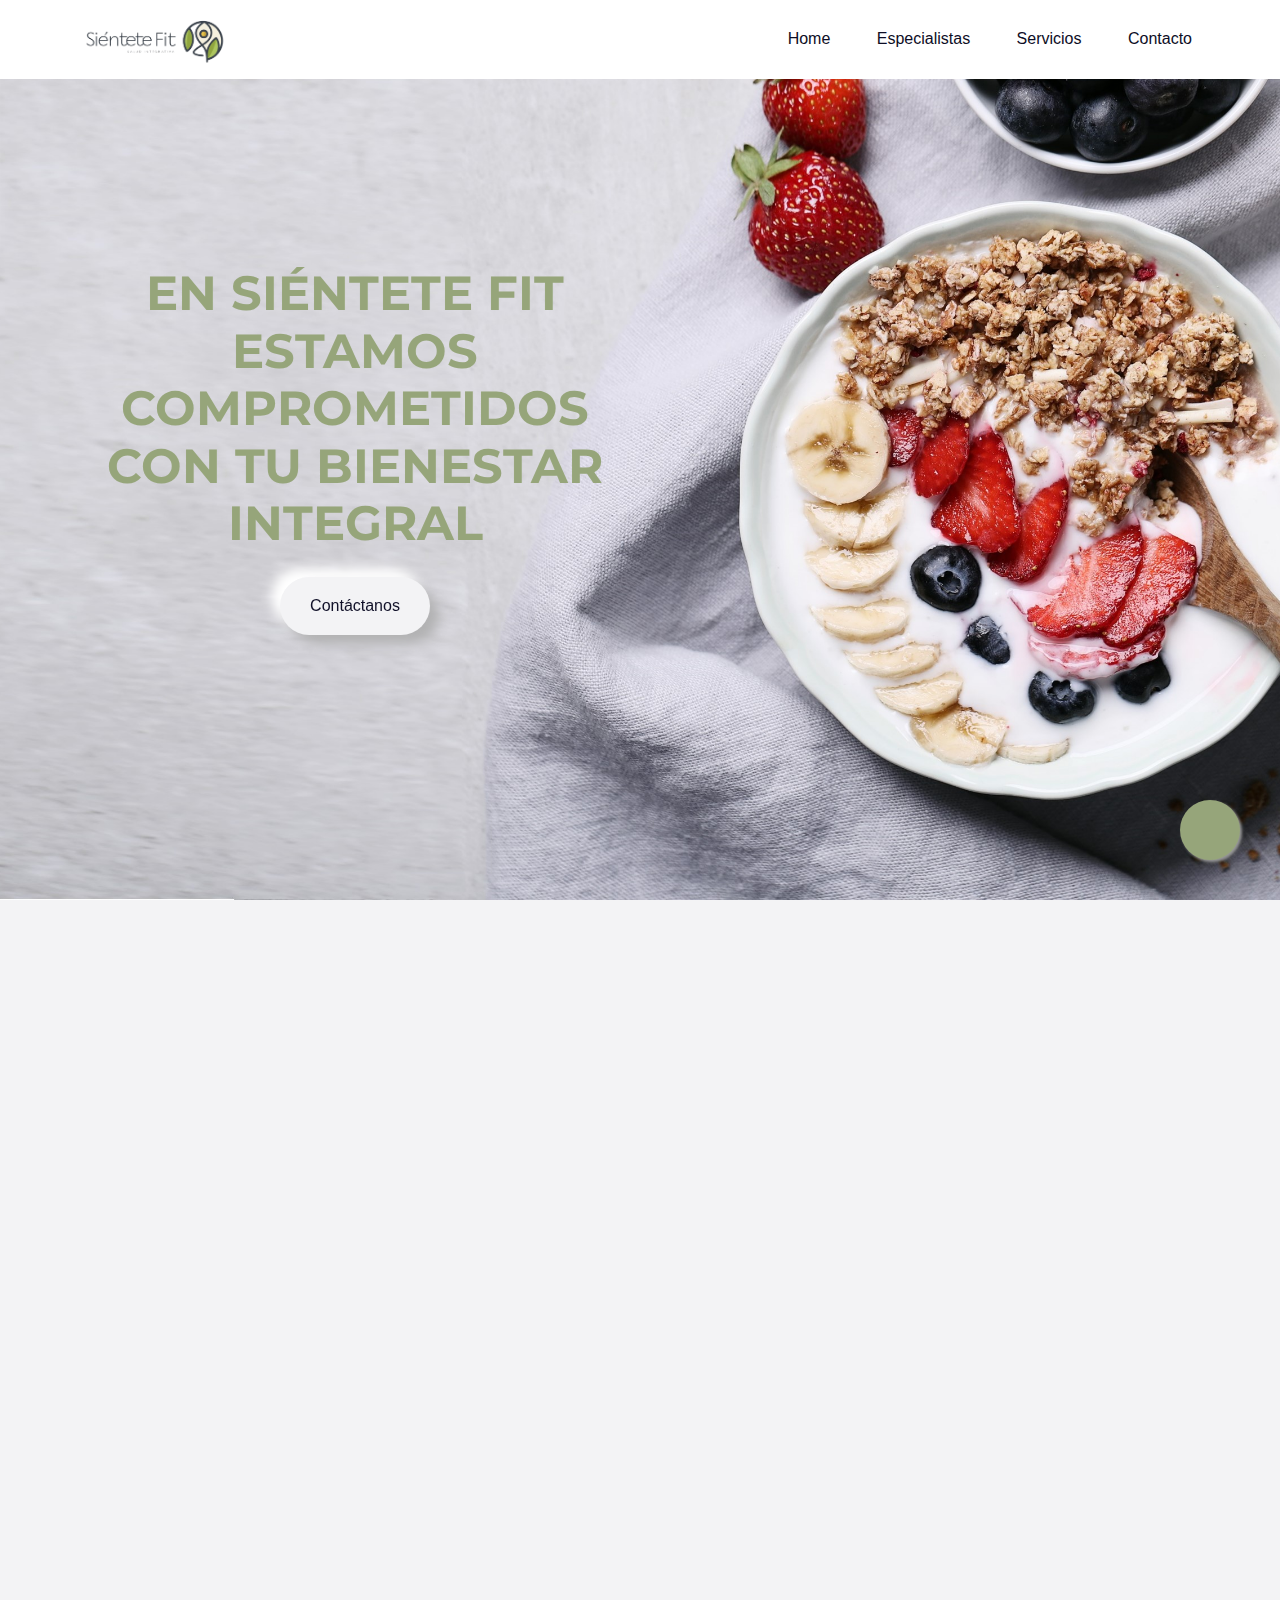
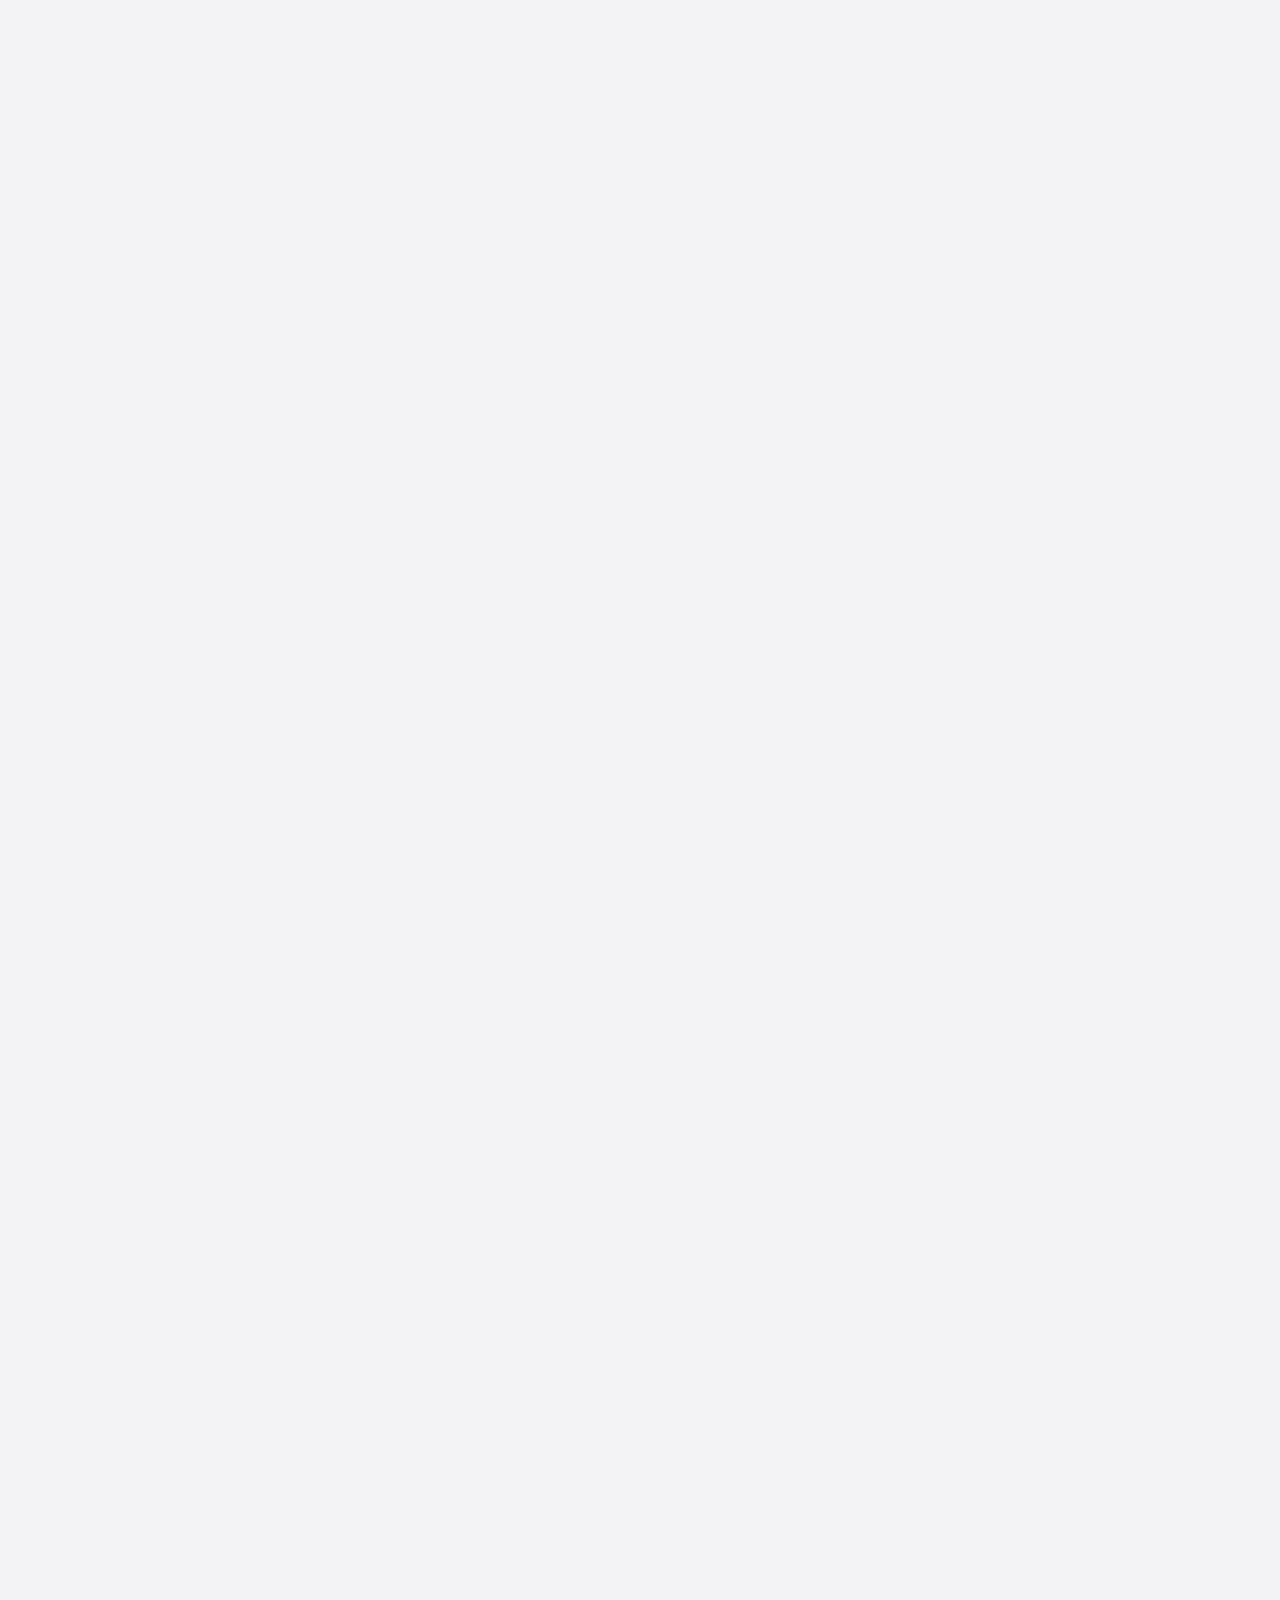
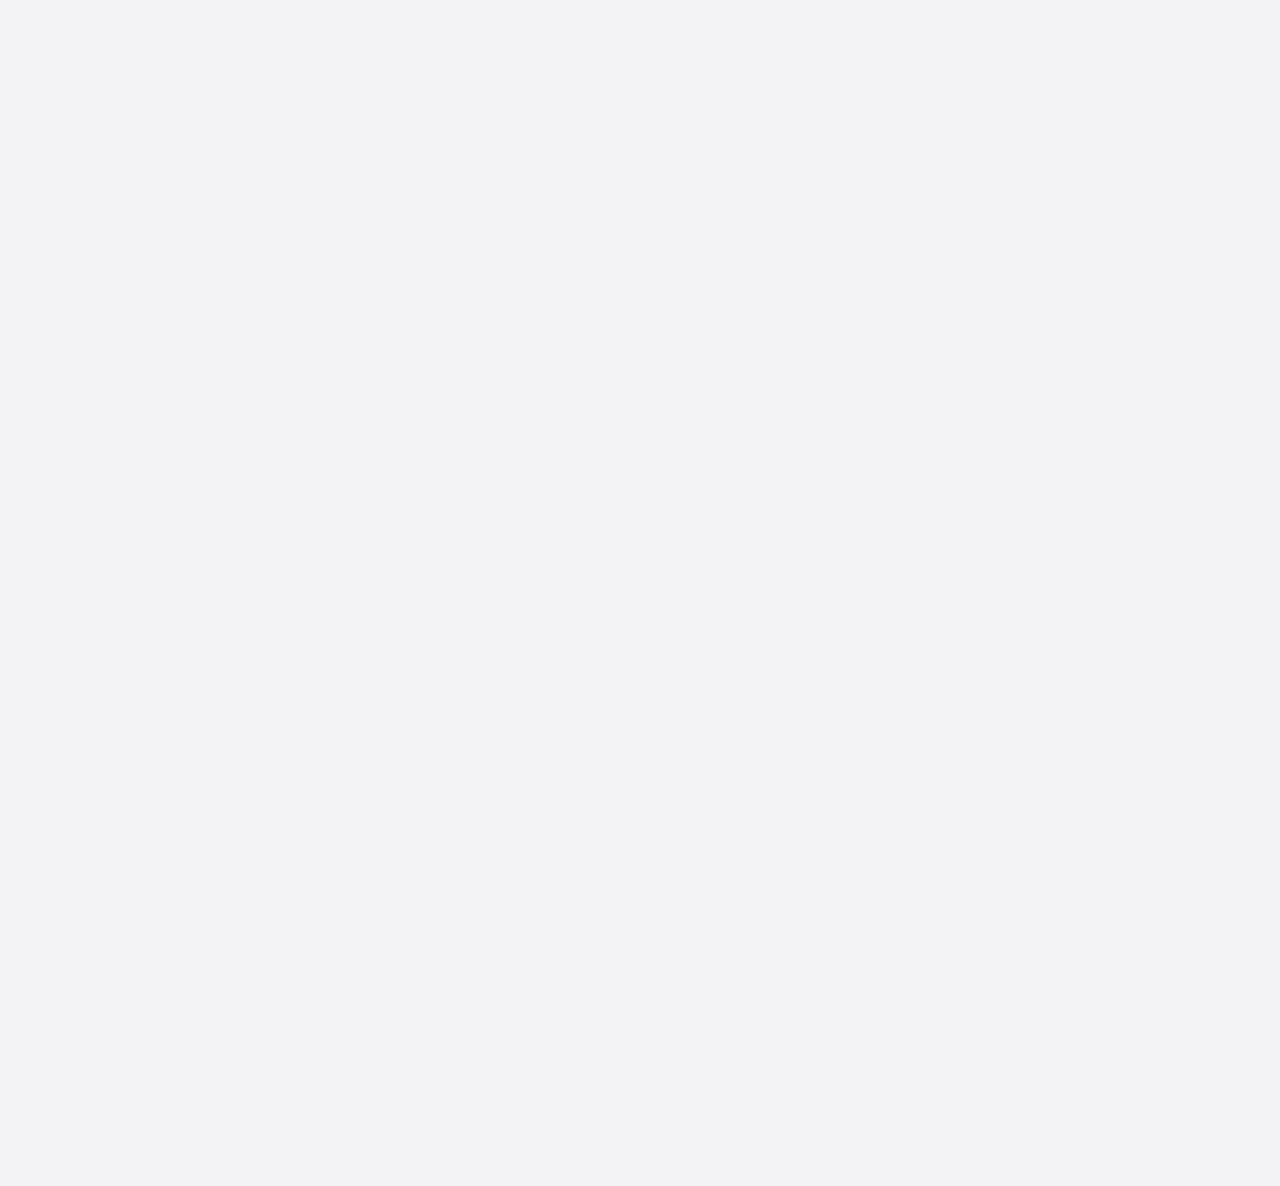
==== commit ede9653d: "v3" ====
--- a/index.html
+++ b/index.html
@@ -126,38 +126,7 @@
 
     <div id="viewport">
         <div id="js-scroll-content">
-            <!-- <section class="main-banner" id="home" >
-               
-                <div class="sec-wp">
-                    <div class="container">
-                        <div class="row">
-                            <div class="col-lg-6">
-                                <div class="banner-text">
-                                    <h1 class="h1-title">
-                                        Siéntete
-                                        <span>Fit</span>
-                                        
-                                    </h1>
-                                    <p>Tu Compañero en el Camino hacia un Bienestar Integral</p>
-                                    
-                                    <div class="banner-btn mt-4">
-                                        <a href="#menu" class="sec-btn">Contactanos</a>
-                                    </div>
-                                        
-                                </div>
-                            </div>
-                            <div class="col-lg-6">
-                                <div class="banner-img-wp">
-                                    <div class="banner-img" style="background-image: url(assets/images/fotogrupal.png);">
-                                    </div>
-                                </div>
-                  
-                            </div>
-                        </div>
-                    </div>
-                </div>
-            </section> -->
-
+    
             <section class="fit-banner" id="fit-section">
                 <div class="container">
                     <div class="row align-items-center">
@@ -176,34 +145,6 @@
             </section>
             
             
-            <!-- <section><div id="viewport">
-                <div id="js-scroll-content">
-                    <section class="main-banner" id="home">
-                        <div class="sec-wp">
-                            <div class="container">
-                                <div class="row align-items-center">
-                                    <div class="col-lg-6">
-                                        <div class="banner-text">
-                                            <h1 class="h1-title">
-                                                Siéntete
-                                                <span>Fit</span>
-                                            </h1>
-                                            <p>Tu Compañero en el Camino hacia un Bienestar Integral</p>
-                                            <div class="banner-btn mt-4">
-                                                <a href="#menu" class="sec-btn">Contáctanos</a>
-                                            </div>
-                                        </div>
-                                    </div>
-                                    <div class="col-lg-6 text-center">
-                                        <img src="assets/images/fotogrupal.png" alt="Siéntete Fit" class="service-image img-fluid">
-                                    </div>
-                                </div>
-                            </div>
-                        </div>
-                    </section>
-                </div>
-            </div>
-            </section> -->
 
             <section class="services-section" style="font-family: 'Montserrat', sans-serif;">
                 <div class="container-fluid"> <!-- Cambié a container-fluid para eliminar el margen lateral -->
@@ -259,7 +200,7 @@
                         <div class="beneficio-box" style="background-color: #fff; color: #333; padding: 20px; margin-bottom: 20px; border-radius: 10px; box-shadow: 0px 4px 15px rgba(0, 0, 0, 0.1);">
                             <i class="fas fa-flask" style="vertical-align: middle; margin-right: 8px;"></i>
                             <strong>Método Basado en Evidencia</strong>
-                            <p>Nos guiamos por la ciencia para asegurar que cada recomendación y plan tenga el máximo impacto positivo en tu vida.</p>
+                            <p>Nos guiamos por la ciencia para asegurar que cada plan tenga el máximo impacto positivo en tu vida.</p>
                         </div>
                     </div>
 
@@ -349,151 +290,7 @@
             </div>
             
             
-         
-
-            <!-- <section class="two-col-sec section">
-                <div class="container">
-                    <div class="row align-items-center">
-                        <div class="col-lg-5">
-                            <div class="sec-img mt-5">
-                                <img src="assets/images/pizza.png" alt="">
-                            </div>
-                        </div>
-                        <div class="col-lg-7">
-                            <div class="sec-text">
-                                <h2 class="xxl-title">Chicken Pepperoni</h2>
-                                <p>This is Lorem ipsum dolor sit amet consectetur adipisicing elit. Amet dolores
-                                    eligendi earum eveniet soluta officiis asperiores repellat, eum praesentium nihil
-                                    totam. Non ipsa expedita repellat atque mollitia praesentium assumenda quo
-                                    distinctio excepturi nobis tenetur, cum ab vitae fugiat hic aspernatur? Quos
-                                    laboriosam, repudiandae exercitationem atque a excepturi vel. Voluptas, ipsa.</p>
-                                <p>This is Lorem ipsum dolor sit amet consectetur adipisicing elit. At fugit laborum
-                                    voluptas magnam sed ad illum? Minus officiis quod deserunt.</p>
-
-                            </div>
-                        </div>
-                    </div>
-                </div>
-            </section>
-
-            <section class="two-col-sec section pt-0">
-                <div class="container">
-                    <div class="row align-items-center">
-                        <div class="col-lg-6 order-lg-1 order-2">
-                            <div class="sec-text">
-                                <h2 class="xxl-title">Chicken Pepperoni</h2>
-                                <p>This is Lorem ipsum dolor sit amet consectetur adipisicing elit. Amet dolores
-                                    eligendi earum eveniet soluta officiis asperiores repellat, eum praesentium nihil
-                                    totam. Non ipsa expedita repellat atque mollitia praesentium assumenda quo
-                                    distinctio excepturi nobis tenetur, cum ab vitae fugiat hic aspernatur? Quos
-                                    laboriosam, repudiandae exercitationem atque a excepturi vel. Voluptas, ipsa.</p>
-                                <p>This is Lorem ipsum dolor sit amet consectetur adipisicing elit. At fugit laborum
-                                    voluptas magnam sed ad illum? Minus officiis quod deserunt.</p>
-                            </div>
-                        </div>
-                        <div class="col-lg-6 order-lg-2 order-1">
-                            <div class="sec-img">
-                                <img src="assets/images/sushi.png" alt="">
-                            </div>
-                        </div>
-                    </div>
-                </div>
-            </section> -->
-<!-- 
-            <section class="book-table section bg-light">
-                <div class="book-table-shape">
-                    <img src="assets/images/table-leaves-shape.png" alt="">
-                </div>
-
-                <div class="book-table-shape book-table-shape2">
-                    <img src="assets/images/table-leaves-shape.png" alt="">
-                </div>
-
-                <div class="sec-wp">
-                    <div class="container">
-                        <div class="row">
-                            <div class="col-lg-12">
-                                <div class="sec-title text-center mb-5">
-                                    <p class="sec-sub-title mb-3">Book Table</p>
-                                    <h2 class="h2-title">Opening Table</h2>
-                                    <div class="sec-title-shape mb-4">
-                                        <img src="assets/images/title-shape.svg" alt="">
-                                    </div>
-                                </div>
-                            </div>
-                        </div>
-
-                        <div class="book-table-info">
-                            <div class="row align-items-center">
-                                <div class="col-lg-4">
-                                    <div class="table-title text-center">
-                                        <h3>Monday to Thrusday</h3>
-                                        <p>9:00 am - 22:00 pm</p>
-                                    </div>
-                                </div>
-                                <div class="col-lg-4">
-                                    <div class="call-now text-center">
-                                        <i class="uil uil-phone"></i>
-                                        <a href="tel:+91-8866998866">+91 - 8866998866</a>
-                                    </div>
-                                </div>
-                                <div class="col-lg-4">
-                                    <div class="table-title text-center">
-                                        <h3>Friday to Sunday</h3>
-                                        <p>11::00 am to 20:00 pm</p>
-                                    </div>
-                                </div>
-                            </div>
-                        </div>
-
-                        <div class="row" id="gallery">
-                            <div class="col-lg-10 m-auto">
-                                <div class="book-table-img-slider" id="icon">
-                                    <div class="swiper-wrapper">
-                                        <a href="assets/images/bt1.jpg" data-fancybox="table-slider"
-                                            class="book-table-img back-img swiper-slide"
-                                            style="background-image: url(assets/images/bt1.jpg)"></a>
-                                        <a href="assets/images/bt2.jpg" data-fancybox="table-slider"
-                                            class="book-table-img back-img swiper-slide"
-                                            style="background-image: url(assets/images/bt2.jpg)"></a>
-                                        <a href="assets/images/bt3.jpg" data-fancybox="table-slider"
-                                            class="book-table-img back-img swiper-slide"
-                                            style="background-image: url(assets/images/bt3.jpg)"></a>
-                                        <a href="assets/images/bt4.jpg" data-fancybox="table-slider"
-                                            class="book-table-img back-img swiper-slide"
-                                            style="background-image: url(assets/images/bt4.jpg)"></a>
-                                        <a href="assets/images/bt1.jpg" data-fancybox="table-slider"
-                                            class="book-table-img back-img swiper-slide"
-                                            style="background-image: url(assets/images/bt1.jpg)"></a>
-                                        <a href="assets/images/bt2.jpg" data-fancybox="table-slider"
-                                            class="book-table-img back-img swiper-slide"
-                                            style="background-image: url(assets/images/bt2.jpg)"></a>
-                                        <a href="assets/images/bt3.jpg" data-fancybox="table-slider"
-                                            class="book-table-img back-img swiper-slide"
-                                            style="background-image: url(assets/images/bt3.jpg)"></a>
-                                        <a href="assets/images/bt4.jpg" data-fancybox="table-slider"
-                                            class="book-table-img back-img swiper-slide"
-                                            style="background-image: url(assets/images/bt4.jpg)"></a>
-                                    </div>
-
-                                    <div class="swiper-button-wp">
-                                        <div class="swiper-button-prev swiper-button">
-                                            <i class="uil uil-angle-left"></i>
-                                        </div>
-                                        <div class="swiper-button-next swiper-button">
-                                            <i class="uil uil-angle-right"></i>
-                                        </div>
-                                    </div>
-                                    <div class="swiper-pagination"></div>
-                                </div>
-                            </div>
-                        </div>
-
-
-                    </div>
-                </div>
-
-            </section> -->
+        
 
       
             <section class="testimonials section bg-light">
@@ -616,23 +413,24 @@
                             </div>
                             <!-- <p>Lorem ipsum, dolor sit amet consectetur adipisicing elit. Mollitia, tenetur.</p> -->
                     <div class="social-icon">
-    <ul>
-        <li>
-            <a href="#">
-                <i class="fab fa-whatsapp"></i>
-            </a>
-        </li>
-        <li>
-            <a href="#">
-                <i class="fab fa-instagram"></i>
-            </a>
-        </li>
-        <li>
-            <a href="#">
-                <i class="fab fa-tiktok"></i>
-            </a>
-        </li>
-    </ul>
+                        <ul>
+                            <li>
+                    
+                                <a href="https://wa.me/51908500961" target="_blank">
+                                    <i class="fab fa-whatsapp"></i>
+                                </a>
+                            </li>
+                            <li>
+                                <a href="https://instagram.com/sientetefit" target="_blank">
+                                    <i class="fab fa-instagram"></i>
+                                </a>
+                            </li>
+                            <li>
+                                <a href="https://tiktok.com/@sientete.fit"target="_blank">
+                                    <i class="fab fa-tiktok"></i>
+                                </a>
+                            </li>
+                        </ul>
 </div>
 
 
@@ -695,7 +493,7 @@
         </div>
     </div>
 
-    <a href="https://wa.me/908500961" class="whatsapp-float" target="_blank">
+    <a href="https://wa.me/51908500961" class="whatsapp-float" target="_blank">
         <i class="uil uil-whatsapp"></i>
     </a>
     
--- a/styleHome.css
+++ b/styleHome.css
@@ -109,8 +109,7 @@
 .fit-banner {
     background-image: url('assets/images/fondo5.jpg'); /* Ruta de tu imagen de fondo */
     background-size: cover; /* La imagen de fondo cubre todo el fondo */
-    /* background-position: center;  */
-    /* Centra la imagen de fondo */
+    background-position: 44% center; /* Desplaza la imagen un poco hacia la izquierda (40% en lugar de 50%) */
     background-repeat: no-repeat; /* Evita que la imagen de fondo se repita */
     padding: 100px 0; /* Ajusta el padding superior e inferior */
     position: relative;
@@ -118,6 +117,7 @@
     display: flex;
     align-items: center; /* Centra verticalmente el contenido */
 }
+
 
 .text-section {
     color: white; /* Color del texto */
@@ -1900,10 +1900,10 @@
 .testimonials-img img {
     position: absolute;
     top: 60px;
-    right: -200px;
+    right: -55px;
     /* width: calc(100% + 5vw); */
     max-width: initial;
-    width: 792px;
+    width: 666px;
 }
 
 .testimonials-box {
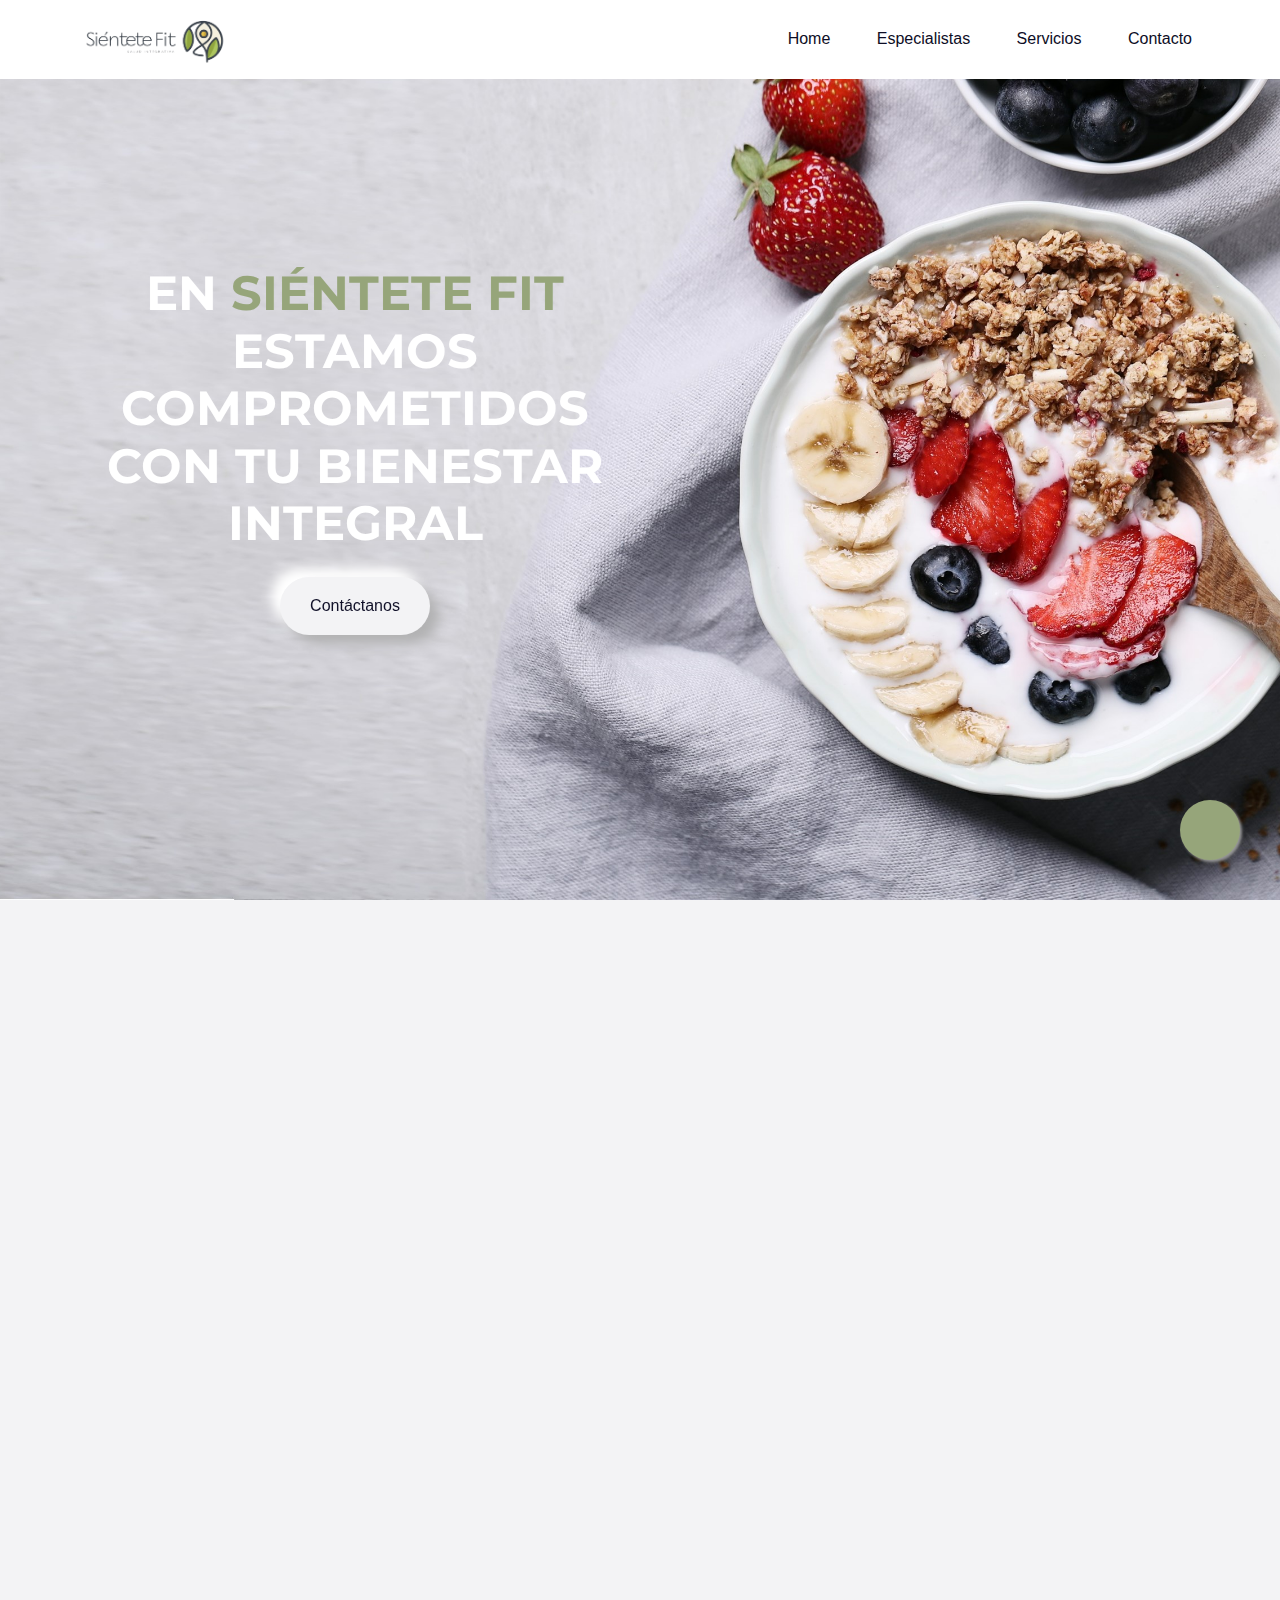
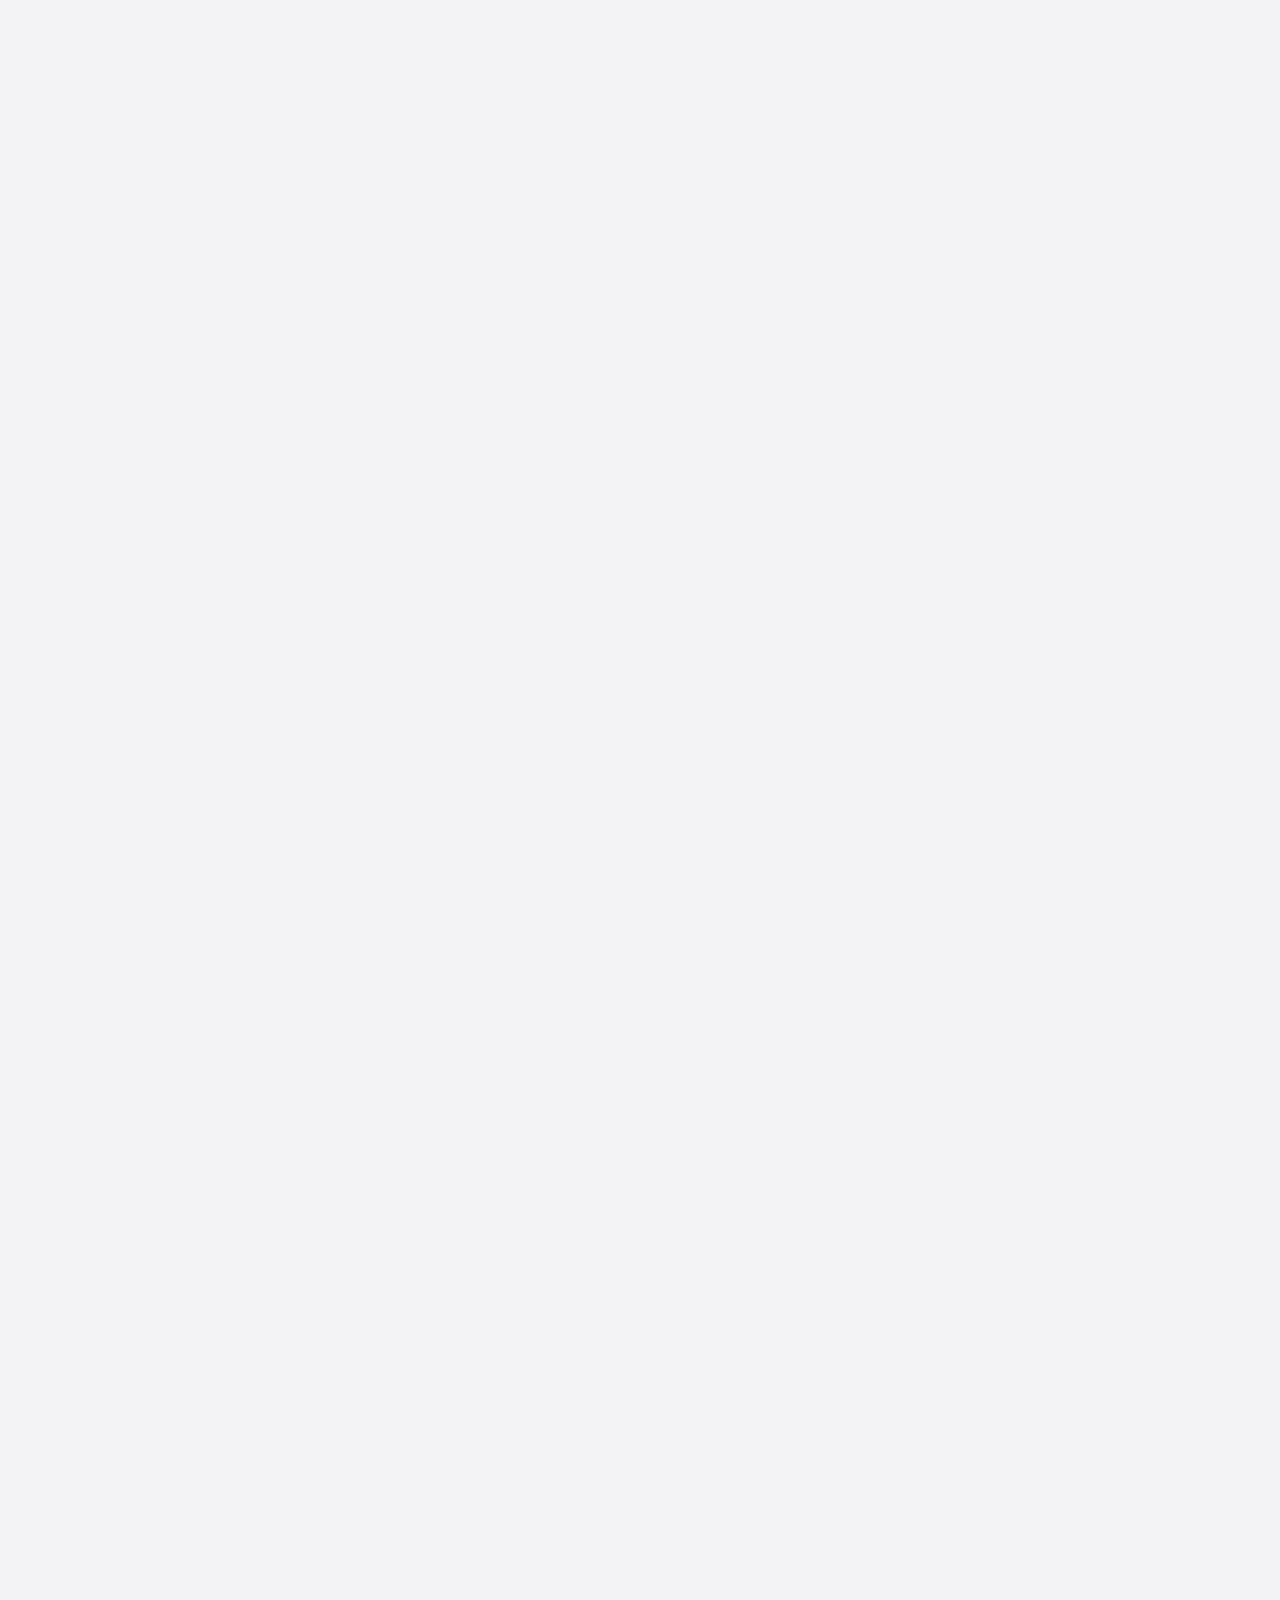
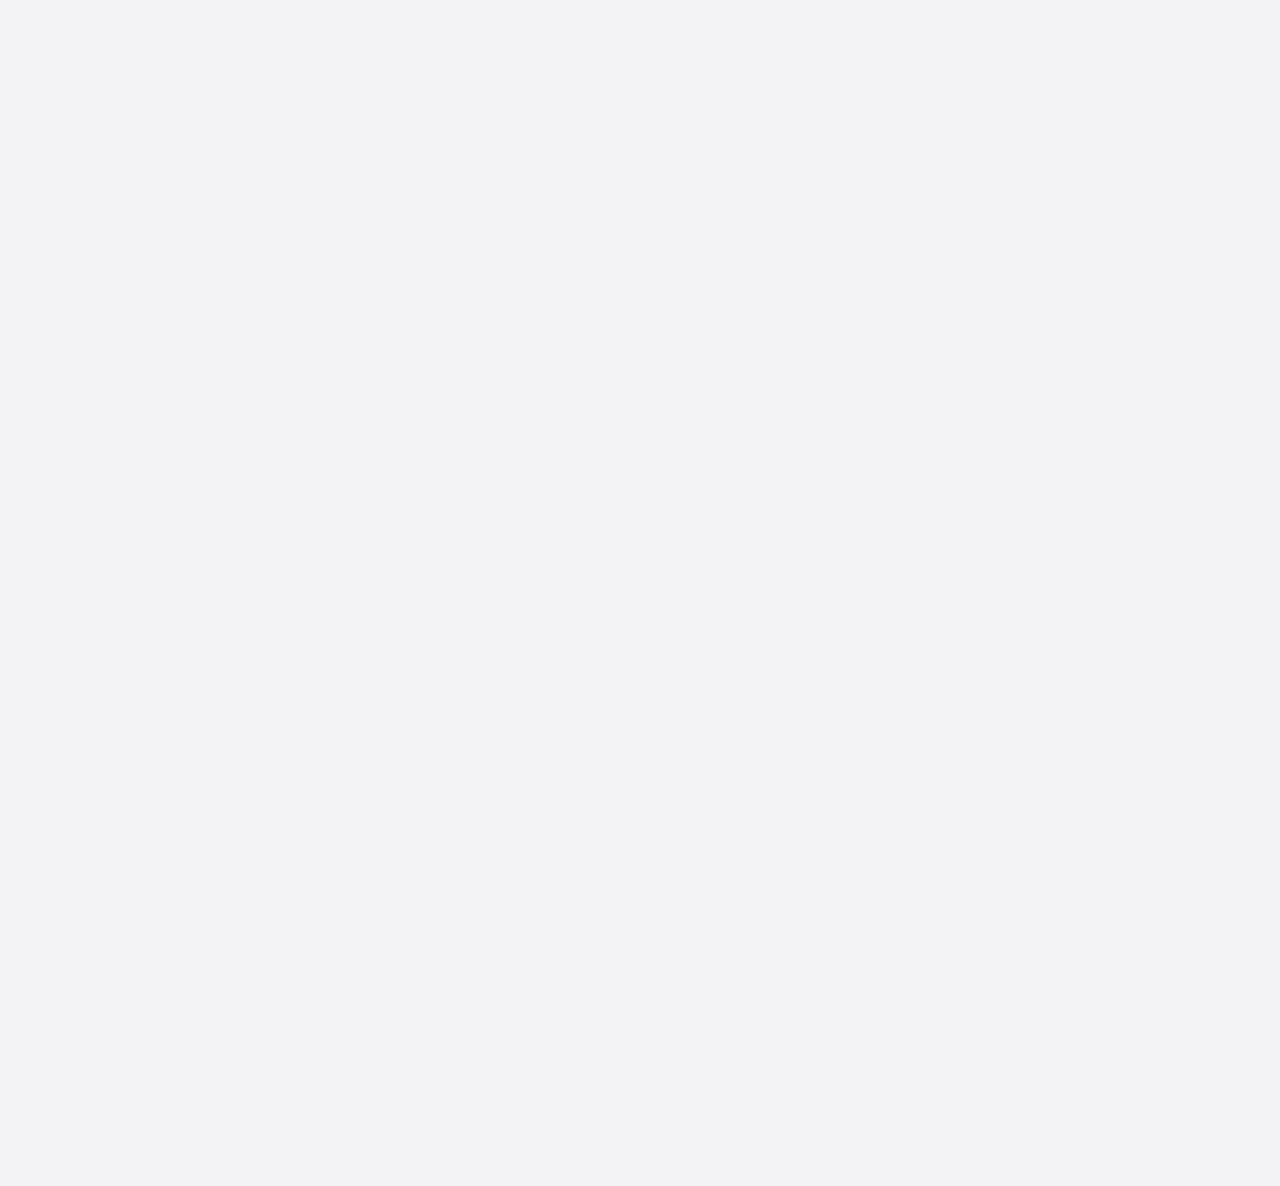
==== commit e63b4312: "v5" ====
--- a/index.html
+++ b/index.html
@@ -132,9 +132,10 @@
                     <div class="row align-items-center">
                         <div class="col-lg-6">
                             <div class="banner-text custom-banner-text">
-                                <h1>
-                                    <span style="color: #96A57A;"> En Siéntete Fit Estamos comprometidos con tu bienestar integral</span>
+                                <h1 style="text-align: center; font-weight: bold; color: #FFFFFF;">
+                                    <span>En<span style="color: #96A57A;"> Siéntete Fit</span> estamos comprometidos con tu bienestar integral</span>
                                 </h1>
+                                
                                 <div class="banner-btn mt-4">
                                     <a href="https://wa.me/51908500961" target="_blank" class="sec-btn">Contáctanos</a>
                                 </div>
@@ -171,7 +172,7 @@
  <!-- Sección de Beneficios para tu Empresa -->
 <section class="beneficios-empresa" style="padding: 50px 15px; background-color: #F8F7F5;">
     <div class="container">
-        <h2 style="font-weight: 1000; text-align: left; margin-bottom: 40px;">Beneficios para tu Empresa</h2>
+        <h2 style="font-weight: 1000; text-align: left; margin-bottom: 40px;">¿Por qué elegir nuestro servicios?</h2>
 
         <div class="row">
             <!-- Beneficios Listado en Bloques -->
@@ -217,7 +218,7 @@
 
             <!-- Imagen relacionada -->
             <div class="col-lg-6" style="padding-left: 0px;">
-                <img src="assets/images/services/IMG_2346.jpg" alt="Beneficios para tu Empresa" class="img-fluid" style="width: 100%; height: auto; border-radius: 10px; box-shadow: 0px 4px 15px rgba(0, 0, 0, 0.1);">
+                <img src="assets/images/services/img_consulta.jpg" alt="Beneficios para tu Empresa" class="img-fluid" style="width: 100%; height: auto; border-radius: 10px; box-shadow: 0px 4px 15px rgba(0, 0, 0, 0.1);">
             </div>
         </div>
     </div>
@@ -322,13 +323,33 @@
                                                 </div>
                                                 <div class="star-rating-wp">
                                                     <div class="star-rating">
-                                                        <span class="star-rating__fill" style="width:85%"></span>
+                                                        <span class="star-rating__fill" style="width:100%"></span>
                                                     </div>
                                                 </div>
                                             </div>
                                             <div class="testimonials-box-text">
                                                 <h3 class="h3-title">Mónica Caceda</h3>
                                                 <p>La doctora Brighitte es una excelente profesional. Gracias a ella, he podido conseguir mis metas de recomposición corporal y luego tomar la decisión de ingresar a la fase de volumen, con el fin de ganar músculo. Esto me ha permitido tener más fuerza para entrenar de una mejor manera en el Powerlifting, así como otras disciplinas deportivas. No solo adecua la comida de acuerdo con tu requerimiento, sino que toma en cuenta tu ritmo de vida y tus objetivos. Finalmente, no siento que estoy en una dieta, sino que como mejor.  Agradecerle por todo, y por lo que sigo aprendiendo del mundo de la nutrición deportiva.</p>
+                                            </div>
+                                        </div>
+                                    </div>
+                                    <div class="col-sm-6">
+                                        <div class="testimonials-box">
+                                            <div class="testimonial-box-top">
+                                                <div class="testimonials-box-img back-img"
+                                                     style="background-image: url(assets/images/testimonials/t3.jpg);">
+                                                </div>
+                                                <div class="star-rating-wp">
+                                                    <div class="star-rating">
+                                                        <span class="star-rating__fill" style="width:100%"></span>
+                                                    </div>
+                                                </div>
+                                            </div>
+                                            <div class="testimonials-box-text">
+                                                <h3 class="h3-title">Liliana Herrán</h3>
+                                                    <p>Estoy muy feliz de poder estar logrando mis objetivos de perder peso , estuve por mucho tiempo tratando por diferentes medios de hacerlo y no lo podía lograr, y ahora por fin lo voy logrando con ayuda de  Brighitte  preparando una dieta personalizada según mis requerimientos y de poder consultar cualquier duda que tenga sobre mi alimentación en cualquier momento y siempre respondiendo con mucha amabilidad  y Franco  con su entrenamiento atención y dedicación y atento a mis necesidades en cuanto a ejercicios  y también pendiente de mi evolución gracias por su dedicación, estoy muy contenta con los resultados hasta ahora obtenidos y vamos por más. Gracias</p>
+
+                                                </p>
                                             </div>
                                         </div>
                                     </div>
@@ -340,34 +361,14 @@
                                                 </div>
                                                 <div class="star-rating-wp">
                                                     <div class="star-rating">
-                                                        <span class="star-rating__fill" style="width:80%"></span>
+                                                        <span class="star-rating__fill" style="width:100%"></span>
                                                     </div>
                                                 </div>
                                             </div>
                                             <div class="testimonials-box-text">
                                                 <h3 class="h3-title">Douglas Vergaray</h3>
                                                 <p>Cuento casi a un año de contar con todo el apoyo profesional, haber elegido el servicio de nutrición ha sido mi mejor elección, pues los resultados que hasta ahora se han venido dando y que se siguen construyendo de la mano con la nutricionista, hablan por sí solos. Desde tu forma de atender las consultas hasta el seguimiento de tu parte ya hace que uno se sienta seguro y cómodo.
-
-                                                </p>
-                                            </div>
-                                        </div>
-                                    </div>
-                                    <div class="col-sm-6">
-                                        <div class="testimonials-box">
-                                            <div class="testimonial-box-top">
-                                                <div class="testimonials-box-img back-img"
-                                                     style="background-image: url(assets/images/testimonials/t3.jpg);">
-                                                </div>
-                                                <div class="star-rating-wp">
-                                                    <div class="star-rating">
-                                                        <span class="star-rating__fill" style="width:89%"></span>
-                                                    </div>
-                                                </div>
-                                            </div>
-                                            <div class="testimonials-box-text">
-                                                <h3 class="h3-title">Liliana Herrán</h3>
-                                                <p>Estoy muy feliz de poder estar logrando mis objetivos de perder peso , estuve por mucho tiempo tratando por diferentes medios de hacerlo y no lo podía lograr, y ahora por fin lo voy logrando con ayuda de  Brighitte  preparando una dieta personalizada según mis requerimientos y de poder consultar cualquier duda que tenga sobre mi alimentación en cualquier momento y siempre respondiendo con mucha amabilidad  y Franco  con su entrenamiento atención y dedicación y atento a mis necesidades en cuanto a ejercicios  y también pendiente de mi evolución gracias por su dedicación, estoy muy contenta con los resultados hasta ahora obtenidos y vamos por más. Gracias</p>
-                                            </div>
+                                                </div>
                                         </div>
                                     </div>
                                     <div class="col-sm-6">
--- a/styleHome.css
+++ b/styleHome.css
@@ -48,7 +48,7 @@
 }
 
 .custom-banner-text span {
-    display: block;
+    /* display: block; */
 }
 /* Nueva clase para subrayado marrón al pasar el mouse */
 .underline-hover a {
@@ -1916,6 +1916,7 @@
     background: linear-gradient(145deg, #ececec, #ffffff);
     box-shadow: 28px 28px 45px #e6e6e6, -28px -28px 45px #ffffff;
     transition: 0.8s cubic-bezier(0.22, 0.78, 0.45, 1.02);
+    
 }
 
 .testimonials-box:hover {
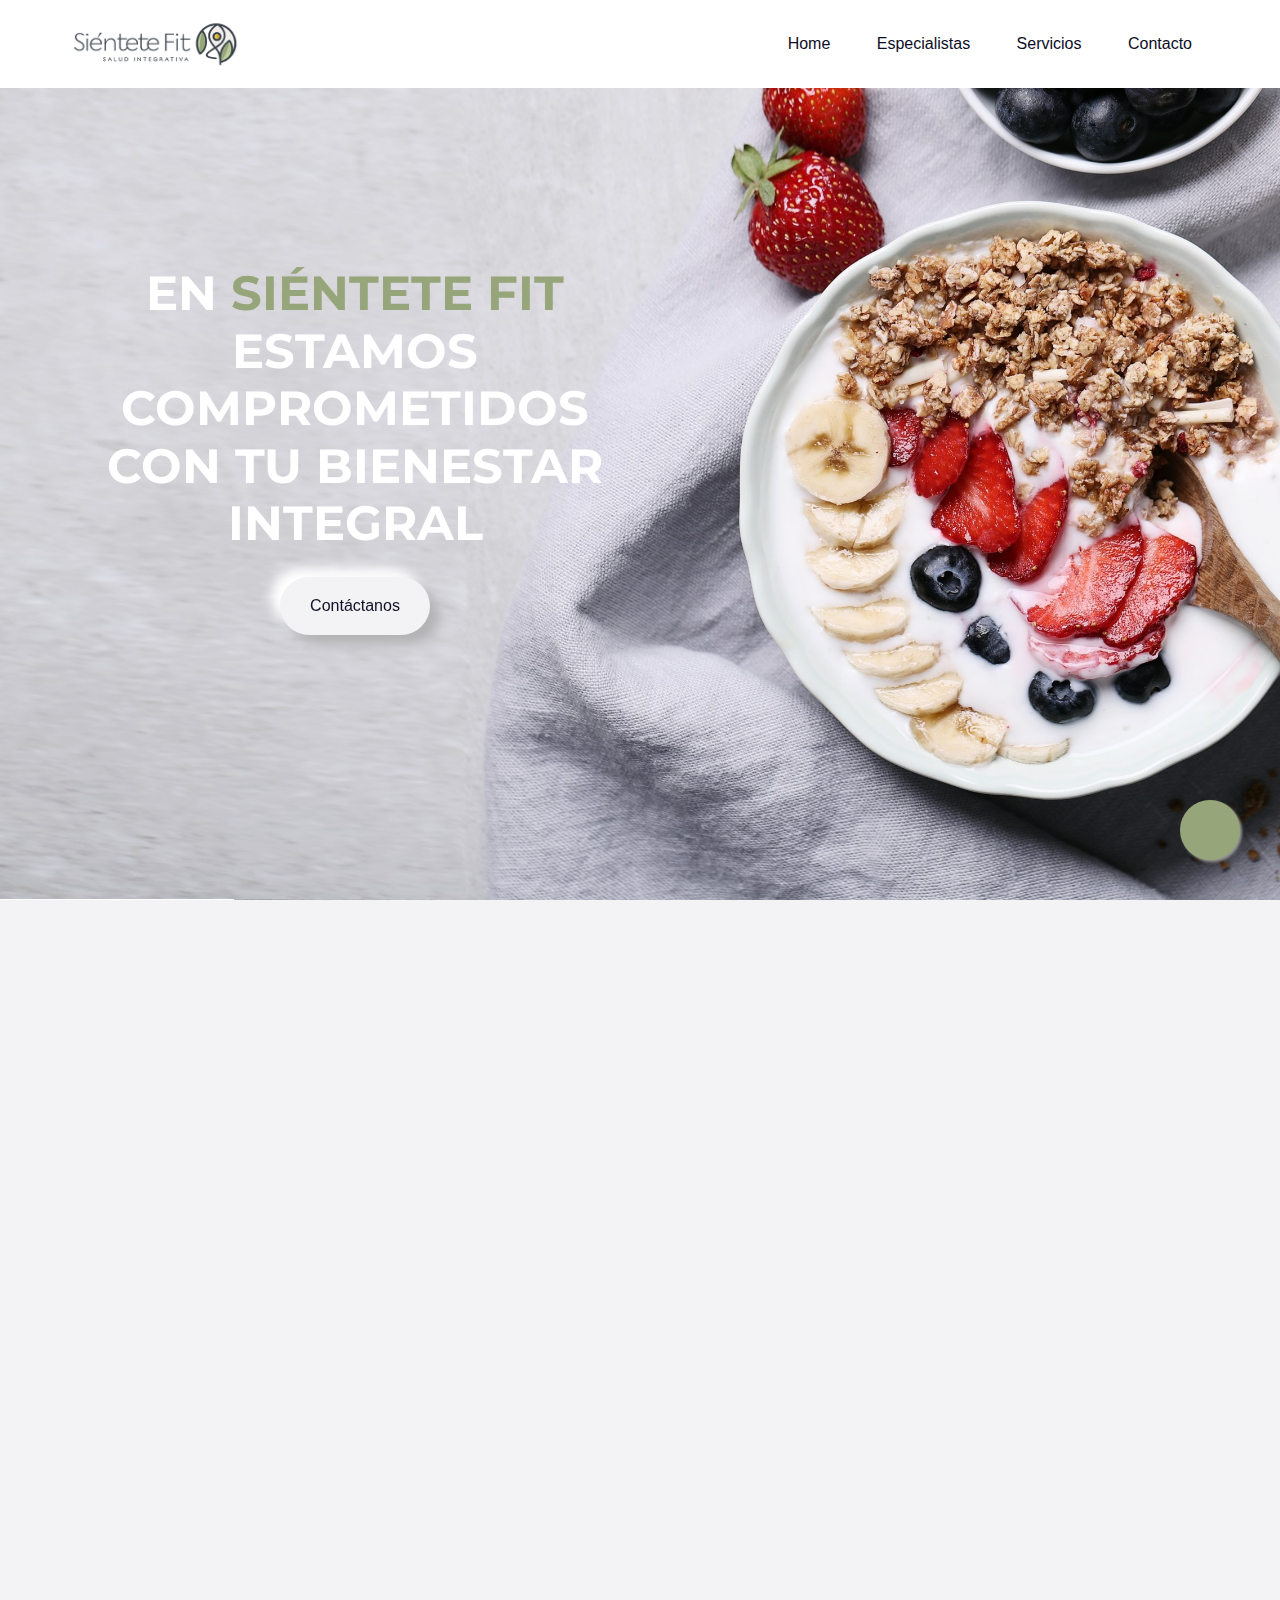
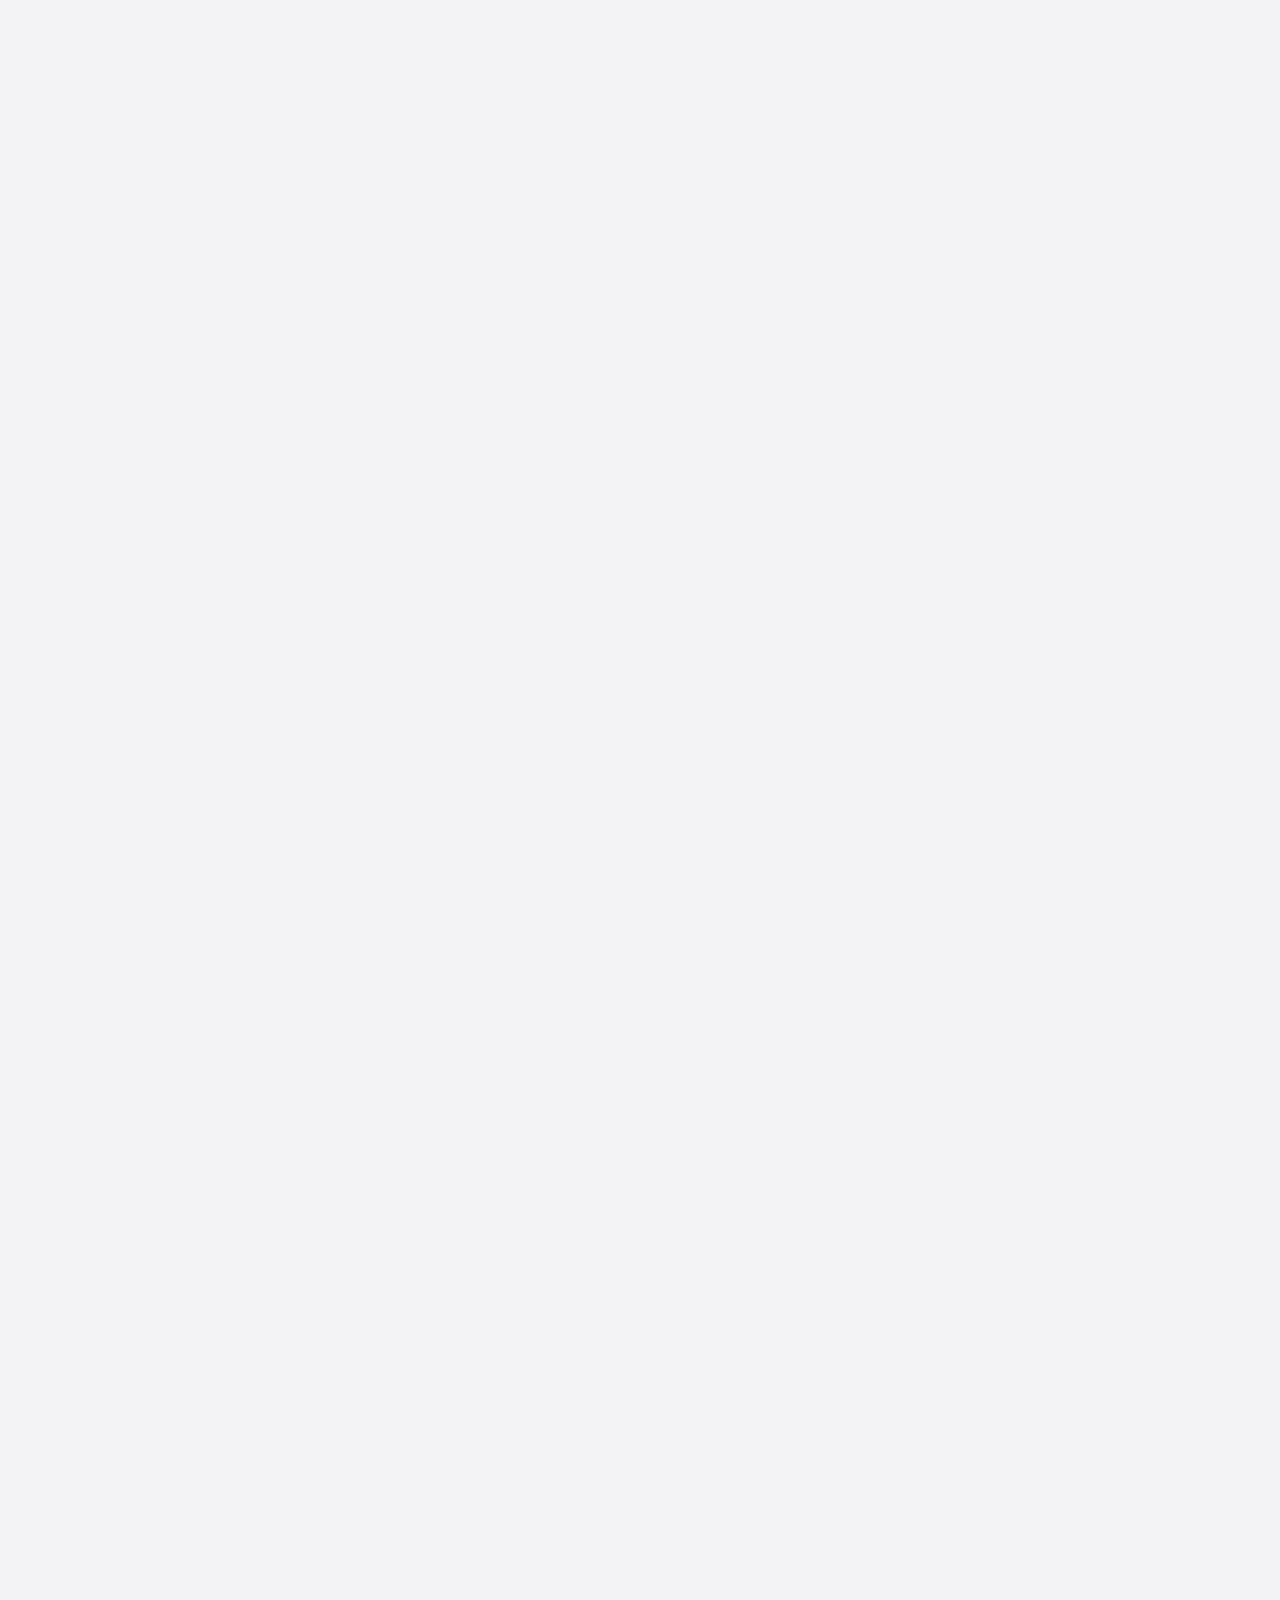
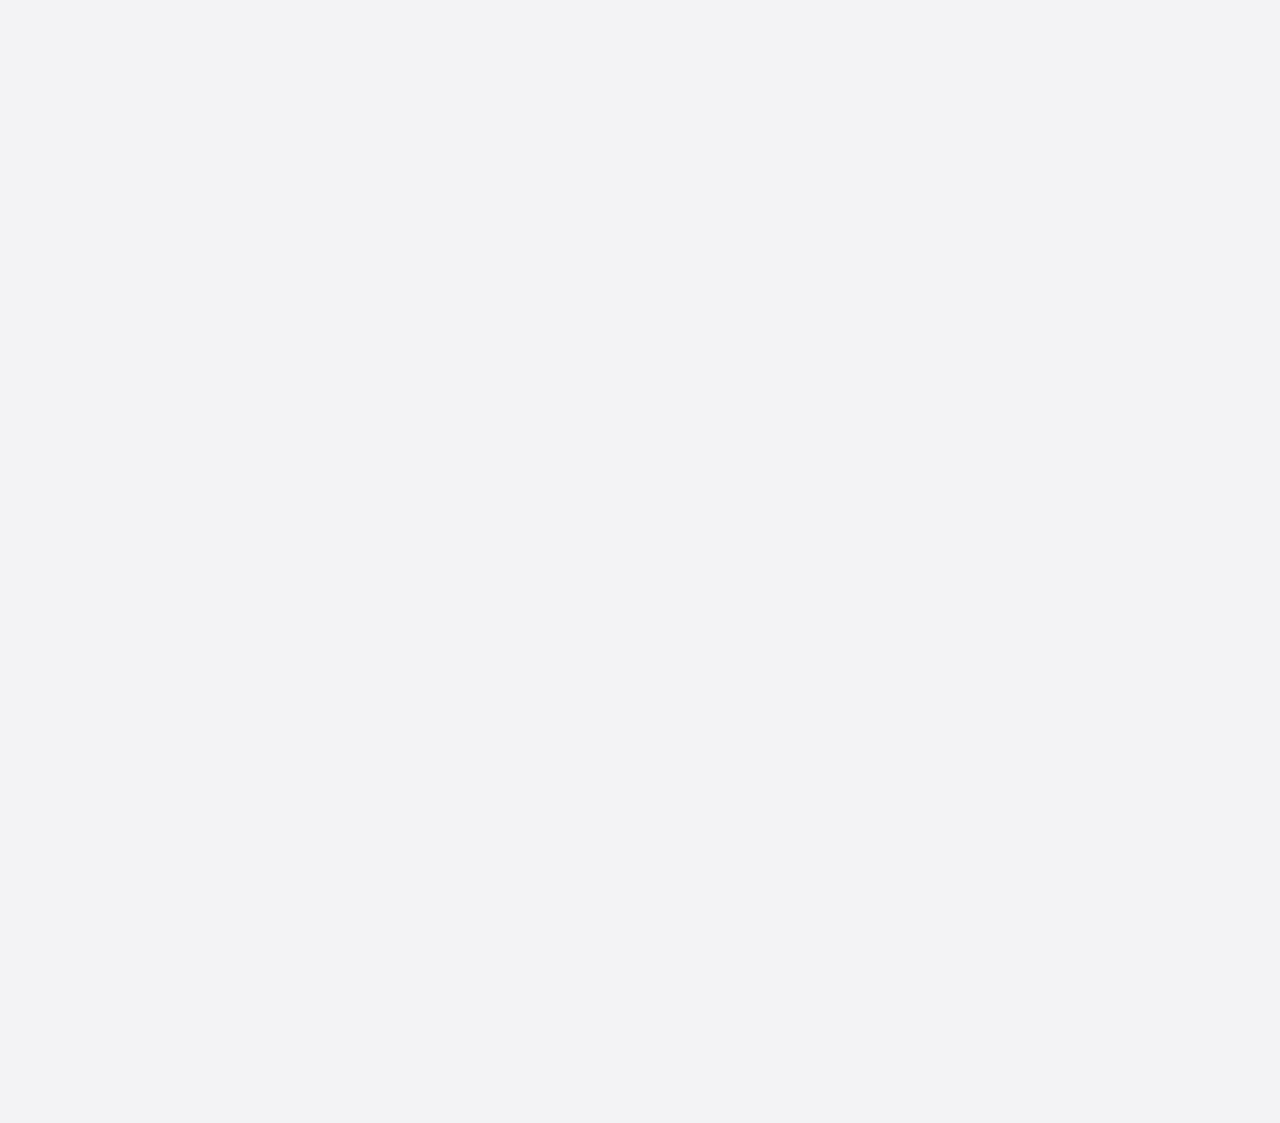
==== commit b63584a7: "v6" ====
--- a/index.html
+++ b/index.html
@@ -26,7 +26,31 @@
 
 
 
-<script>document.querySelectorAll('.header-menu li > a').forEach(function(menuItem) {
+<script>
+
+document.addEventListener("DOMContentLoaded", function () {
+    const sections = document.querySelectorAll(".section-to-animate");
+
+    // Función que verifica si el elemento está en el viewport
+    function checkVisibility() {
+        sections.forEach(section => {
+            const rect = section.getBoundingClientRect();
+            const windowHeight = window.innerHeight || document.documentElement.clientHeight;
+
+            // Si la sección está visible, añadimos la clase "section-visible"
+            if (rect.top <= windowHeight - 100) { // Ajustar el valor "100" si es necesario
+                section.classList.add("section-visible");
+            }
+        });
+    }
+
+    // Llamamos a la función en scroll y en la carga de la página
+    window.addEventListener("scroll", checkVisibility);
+    window.addEventListener("load", checkVisibility);
+});
+
+
+document.querySelectorAll('.header-menu li > a').forEach(function(menuItem) {
     menuItem.addEventListener('click', function(e) {
         const submenu = this.nextElementSibling;
         if (submenu && submenu.classList.contains('submenu')) {
@@ -84,6 +108,8 @@
 
 });
 </script>
+<link rel="icon" href="ico.png" type="image/png">
+
 <body class="body-fixed">
     <!-- start of header  -->
     <header class="site-header" style="background-color: white;">
@@ -106,7 +132,7 @@
                                 <li class="servicios">
                                     <a href="javascript:void(0);">Servicios</a>
                                     <ul class="submenu">
-                                        <li class="underline-hover"><a href="servicios.html#consultoria-nutricional" style="width:121PX">Consultoria nutricional</a></li>
+                                        <li class="underline-hover"><a href="servicios.html#consultoria-nutricional" style="width:121PX">Consultoría nutricional</a></li>
                                         <li class="underline-hover"><a href="servicios.html#consultoria-psicologia" style="width:121PX">Consejería psicológica</a></li>
                                         <li class="underline-hover"><a href="servicios.html#consultoria-Entrenamiento" style="width:141PX">Entrenamiento personalizado</a></li>
                                         <li class="underline-hover"><a href="servicios.html#consultoria-coorporativo" style="width:121PX">Corporativos</a></li>
@@ -127,7 +153,7 @@
     <div id="viewport">
         <div id="js-scroll-content">
     
-            <section class="fit-banner" id="fit-section">
+            <section class="fit-banner section-to-animate section-from-left" id="fit-section">
                 <div class="container">
                     <div class="row align-items-center">
                         <div class="col-lg-6">
@@ -147,7 +173,7 @@
             
             
 
-            <section class="services-section" style="font-family: 'Montserrat', sans-serif;">
+            <section class="services-section section-to-animate section-from-right" style="font-family: 'Montserrat', sans-serif;">
                 <div class="container-fluid"> <!-- Cambié a container-fluid para eliminar el margen lateral -->
                     <div class="row no-gutters align-items-center"> <!-- Agregué no-gutters para eliminar espacios entre columnas -->
                         <div class="col-lg-6 text-left"> <!-- Cambié a text-left para asegurar que el contenido esté alineado a la izquierda -->
@@ -169,8 +195,8 @@
             
          
             
- <!-- Sección de Beneficios para tu Empresa -->
-<section class="beneficios-empresa" style="padding: 50px 15px; background-color: #F8F7F5;">
+<!-- Sección de Beneficios para tu Empresa -->
+<section class="beneficios-empresa section-to-animate section-from-left" style="padding: 50px 15px; background-color: #F8F7F5;">
     <div class="container">
         <h2 style="font-weight: 1000; text-align: left; margin-bottom: 40px;">¿Por qué elegir nuestro servicios?</h2>
 
@@ -183,7 +209,7 @@
                         <div class="beneficio-box" style="background-color: #fff; color: #333; padding: 20px; margin-bottom: 20px; border-radius: 10px; box-shadow: 0px 4px 15px rgba(0, 0, 0, 0.1);">
                             <i class="fas fa-user-cog" style="vertical-align: middle; margin-right: 8px;"></i>
                             <strong>Personalización Total</strong>
-                            <p>Cada plan que diseñamos está hecho a medida, considerando tus metas, estilo de vida y necesidades individuales o corporativas.</p>
+                            <p style="text-align: justify;">Cada plan que diseñamos está hecho a medida, considerando tus metas, estilo de vida y necesidades individuales o corporativas.</p>
                         </div>
                     </div>
 
@@ -192,7 +218,7 @@
                         <div class="beneficio-box" style="background-color: #fff; color: #333; padding: 20px; margin-bottom: 20px; border-radius: 10px; box-shadow: 0px 4px 15px rgba(0, 0, 0, 0.1);">
                             <i class="fas fa-users" style="vertical-align: middle; margin-right: 8px;"></i>
                             <strong>Soporte Multidisciplinario</strong>
-                            <p>Con el respaldo de nutricionistas, psicólogos y entrenadores, te ofrecemos un cuidado completo y coordinado.</p>
+                            <p style="text-align: justify;">Con el respaldo de nutricionistas, psicólogos y entrenadores, te ofrecemos un cuidado completo y coordinado.</p>
                         </div>
                     </div>
 
@@ -201,7 +227,7 @@
                         <div class="beneficio-box" style="background-color: #fff; color: #333; padding: 20px; margin-bottom: 20px; border-radius: 10px; box-shadow: 0px 4px 15px rgba(0, 0, 0, 0.1);">
                             <i class="fas fa-flask" style="vertical-align: middle; margin-right: 8px;"></i>
                             <strong>Método Basado en Evidencia</strong>
-                            <p>Nos guiamos por la ciencia para asegurar que cada plan tenga el máximo impacto positivo en tu vida.</p>
+                            <p style="text-align: justify;">Nos guiamos por la ciencia para asegurar que cada plan tenga el máximo impacto positivo en tu vida.</p>
                         </div>
                     </div>
 
@@ -210,34 +236,54 @@
                         <div class="beneficio-box" style="background-color: #fff; color: #333; padding: 20px; margin-bottom: 20px; border-radius: 10px; box-shadow: 0px 4px 15px rgba(0, 0, 0, 0.1);">
                             <i class="fas fa-leaf" style="vertical-align: middle; margin-right: 8px;"></i>
                             <strong>Transformación Duradera</strong>
-                            <p>No solo buscamos cambios temporales, sino mejorar tu bienestar a largo plazo con un enfoque holístico.</p>
+                            <p style="text-align: justify;">No solo buscamos cambios temporales, sino mejorar tu bienestar a largo plazo con un enfoque holístico.</p>
                         </div>
                     </div>
                 </div>
             </div>
 
             <!-- Imagen relacionada -->
-            <div class="col-lg-6" style="padding-left: 0px;">
-                <img src="assets/images/services/img_consulta.jpg" alt="Beneficios para tu Empresa" class="img-fluid" style="width: 100%; height: auto; border-radius: 10px; box-shadow: 0px 4px 15px rgba(0, 0, 0, 0.1);">
+            <div class="col-lg-6 image-container" style="padding-left: 0px; padding-right: 0px;">
+                <img src="assets/images/services/img_consulta.jpg" alt="Beneficios para tu Empresa" class="img-fluid" style="width: 90%; height: auto; border-radius: 10px; box-shadow: 0px 4px 15px rgba(0, 0, 0, 0.1);">
             </div>
         </div>
     </div>
 </section>
 
+<style>
+    /* Aplicar margen izquierdo solo en pantallas de laptop y superiores */
+    @media (min-width: 992px) {
+        .image-container img {
+            margin-left: 30px;
+            max-height: 97%;
+        }
+    }
+
+    /* Centrar la imagen en pantallas pequeñas (celulares) */
+    @media (max-width: 767px) {
+        .image-container img {
+            margin-left: auto;
+            margin-right: auto;
+            display: block;
+            max-height: 100%;
+        }
+    }
+</style>
+
+
+
 
 
 
             <div class="bg-pattern bg-light repeat-img" style="background-image: url(assets/images/blog-pattern-bg.png);">
-                <section class="blog-sec section" id="blog">
+                <section class="blog-sec section section-to-animate section-from-right" id="blog">
                     <div class="sec-wp">
                         <div class="container">
                             <div class="row">
                                 <div class="col-lg-12">
                                     <div class="sec-title text-center mb-5">
-                                        <h2 class="h2-title" style="font-weight: bold;">Servicios que Ofrecemos</h2>
-                                        <div class="sec-title-shape mb-4">
-                                            <img src="assets/images/title-shape.svg" alt="">
-                                        </div>
+                                        <h2 class="h2" style="font-weight: bold;font-size: 38px;">Servicios que ofrecemos</h2>
+                                   
                                     </div>
                                 </div>
                             </div>
@@ -247,7 +293,7 @@
                                     <div class="blog-box" style="text-align: center; font-family: 'Montserrat', sans-serif;">
                                         <div class="blog-img back-img" style="background-image: url(assets/images/blog/img1.png);"></div>
                                         <div class="blog-text" style="text-align: center;">
-                                            <a href="#" class="h4-title" style="text-align: center;font-family: 'Montserrat', sans-serif;">Consultas Nutricionales</a>
+                                            <a href="#" class="h4-title" style="text-align: center;font-family: 'Montserrat', sans-serif;">Consultas nutricionales</a>
                                             <p style="font-family: 'Montserrat', sans-serif; margin-bottom: 47px;margin-left: 0px;">Planes personalizados para tus objetivos: mejora tu rendimiento deportivo, trata enfermedades, cuida tu alimentación en la gestación, la de tus hijos o alcanza metas estéticas.</p>
                                             <a href="servicios.html#consultoria-nutricional" class="sec-btn" style="font-size: 13px;">MÁS INFORMACIÓN</a>
                                         </div>
@@ -258,7 +304,7 @@
                                     <div class="blog-box" style="text-align: center;">
                                         <div class="blog-img back-img" style="background-image: url(assets/images/blog/img2.png);"></div>
                                         <div class="blog-text" style="text-align: center;">
-                                            <a href="#" class="h4-title" style="text-align: center;font-family: 'Montserrat', sans-serif;">Psicología y Bienestar Emocional</a>
+                                            <a href="#" class="h4-title" style="text-align: center;font-family: 'Montserrat', sans-serif;">Psicología y bienestar emocional</a>
                                             <p style="font-family: 'Montserrat', sans-serif; margin-bottom: 25px;margin-left: 0px;">Apoyo emocional y mental mediante terapias individuales o grupales, con programas para mejorar tu bienestar y manejar el estrés, con especialistas en la materia</p>
                                             <a href="servicios.html#consultoria-psicologia" class="sec-btn" style="font-size: 13px;">MÁS INFORMACIÓN</a>
                                         </div>
@@ -268,7 +314,7 @@
                                     <div class="blog-box" style="text-align: center;">
                                         <div class="blog-img back-img" style="background-image: url(assets/images/blog/img3.png);"></div>
                                         <div class="blog-text" style="text-align: center;">
-                                            <a href="#" class="h4-title" style="text-align: center;font-family: 'Montserrat', sans-serif;">Programa De Entrenamiento Personalizado</a>
+                                            <a href="#" class="h4-title" style="text-align: center;font-family: 'Montserrat', sans-serif;">Programa de entrenamiento personalizado</a>
                                             <p style="font-family: 'Montserrat', sans-serif;margin-bottom: 57px;margin-left: 0px;">Programas físicos que complementan tu plan nutricional, adaptados a tu nivel y objetivos, desde la pérdida de peso hasta la ganancia muscular</p>
                                             <a href="servicios.html#consultoria-Entrenamiento" class="sec-btn" style="font-size: 13px;">MÁS INFORMACIÓN</a>
                                         </div>
@@ -278,7 +324,7 @@
                                     <div class="blog-box" style="text-align: center;">
                                         <div class="blog-img back-img" style="background-image: url(assets/images/blog/img4.png);"></div>
                                         <div class="blog-text" style="text-align: center;">
-                                            <a href="#" class="h4-title" style="text-align: center;font-family: 'Montserrat', sans-serif;">Programas Corporativos de Bienestar</a>
+                                            <a href="#" class="h4-title" style="text-align: center;font-family: 'Montserrat', sans-serif;">Programas corporativos de bienestar</a>
                                             <p style="font-family: 'Montserrat', sans-serif;margin-bottom: 25px;">Soluciones integrales para empresas, enfocadas en mejorar la salud y productividad de los empleados mediante talleres, consultorías y programas específicos</p>
                                             <a href="servicios.html#consultoria-coorporativo" class="sec-btn" style="font-size: 13px;">MÁS INFORMACIÓN</a>
                                         </div>
@@ -294,16 +340,14 @@
         
 
       
-            <section class="testimonials section bg-light">
+            <section class="testimonials section bg-light section-to-animate section-from-left">
                 <div class="sec-wp">
                     <div class="container">
                         <div class="row">
                             <div class="col-lg-12">
                                 <div class="sec-title text-center mb-5">
                                     <h2 class="h2-title" style="font-weight: bold;">Testimonios </h2>
-                                    <div class="sec-title-shape mb-4">
-                                        <img src="assets/images/title-shape.svg" alt="">
-                                    </div>
+                                  
                                 </div>
                             </div>
                         </div>
@@ -441,10 +485,12 @@
                         <div class="footer-flex-box">
                             <div class="footer-table-info">
                                 <h3 class="h3-title">Horarios</h3>
-                                <ul>
-                                    <li><i class="uil uil-clock"></i> Lunes-Viernes : 9am - 22pm</li>
-                                    <li><i class="uil uil-clock"></i> Sábado-Domingo : 11am - 22pm</li>
+                                <ul style="list-style: none; padding: 0;">
+                                    <li><i class="uil uil-clock" style="margin-right: 8px;"></i><strong>Lunes - Viernes:</strong> 8:00 AM - 8:00 PM</li>
+                                    <li><i class="uil uil-clock" style="margin-right: 8px;"></i><strong>Sábado:</strong> 8:00 AM - 6:00 PM</li>
+                                    <li><i class="uil uil-clock" style="margin-right: 8px;"></i><strong>Domingo:</strong> 9:00 AM - 2:00 PM</li>
                                 </ul>
+                                
                             </div>
                             <div class="footer-menu food-nav-menu">
                                 <h3 class="h3-title">Páginas</h3>
@@ -474,11 +520,12 @@
                             <div class="footer-menu">
                                 <h3 class="h3-title">Información</h3>
                                 <ul>
-                                    <li><a href="#"><i class="uil uil-file-alt"></i> Términos</a></li>
-                             
+                                    <li><a href="terminos.html"><i class="uil uil-file-alt"></i> Términos</a></li>
+                                    <li><a href="https://maps.app.goo.gl/sPwTqMBsYKbBnfCe9" target="_blank"><i class="uil uil-map-marker"></i> Av. Brasil 2730, Pueblo Libre, Lima - Perú</a></li>
                                     <!-- <li><a href="#"><i class="uil uil-cookie"></i> Cookie Policy</a></li> -->
                                 </ul>
                             </div>
+                            
                         </div>
                     </div>
                 </div>
--- a/styleHome.css
+++ b/styleHome.css
@@ -3,6 +3,31 @@
 font-family: 'Poppins', sans-serif; */
 @import url('https://fonts.googleapis.com/css2?family=Montserrat:wght@400;500;600;700&display=swap');
 
+/* Estado inicial de las secciones que vienen de la izquierda */
+.section-from-left {
+    opacity: 0;
+    transform: translateX(-10%); /* Movimiento más sutil */
+    transition: opacity 1.5s ease-out, transform 1.5s ease-out; /* Transición más lenta para suavidad */
+}
+
+/* Estado inicial de las secciones que vienen de la derecha */
+.section-from-right {
+    opacity: 0;
+    transform: translateX(10%); /* Movimiento más sutil */
+    transition: opacity 1.5s ease-out, transform 1.5s ease-out; /* Transición más lenta para suavidad */
+}
+
+/* Estado final cuando el elemento es visible (desde la izquierda) */
+.section-visible.section-from-left {
+    opacity: 1;
+    transform: translateX(0);
+}
+
+/* Estado final cuando el elemento es visible (desde la derecha) */
+.section-visible.section-from-right {
+    opacity: 1;
+    transform: translateX(0);
+}
 
 /* Nueva clase para subrayado marrón al pasar el mouse */
 .underline-hover a {
@@ -2040,7 +2065,7 @@
 /* *************** */
 
 .blog-text .h4-title {
-    text-transform: capitalize;
+    /* text-transform: capitalize; */
     margin-bottom: 15px;
     display: -webkit-box;
     -webkit-line-clamp: 2;
@@ -2298,6 +2323,8 @@
 
 /* **************** responsiveness ***************** */
 
+
+
 @media (min-width: 2100px) {
     .container {
         max-width: 1400px;
